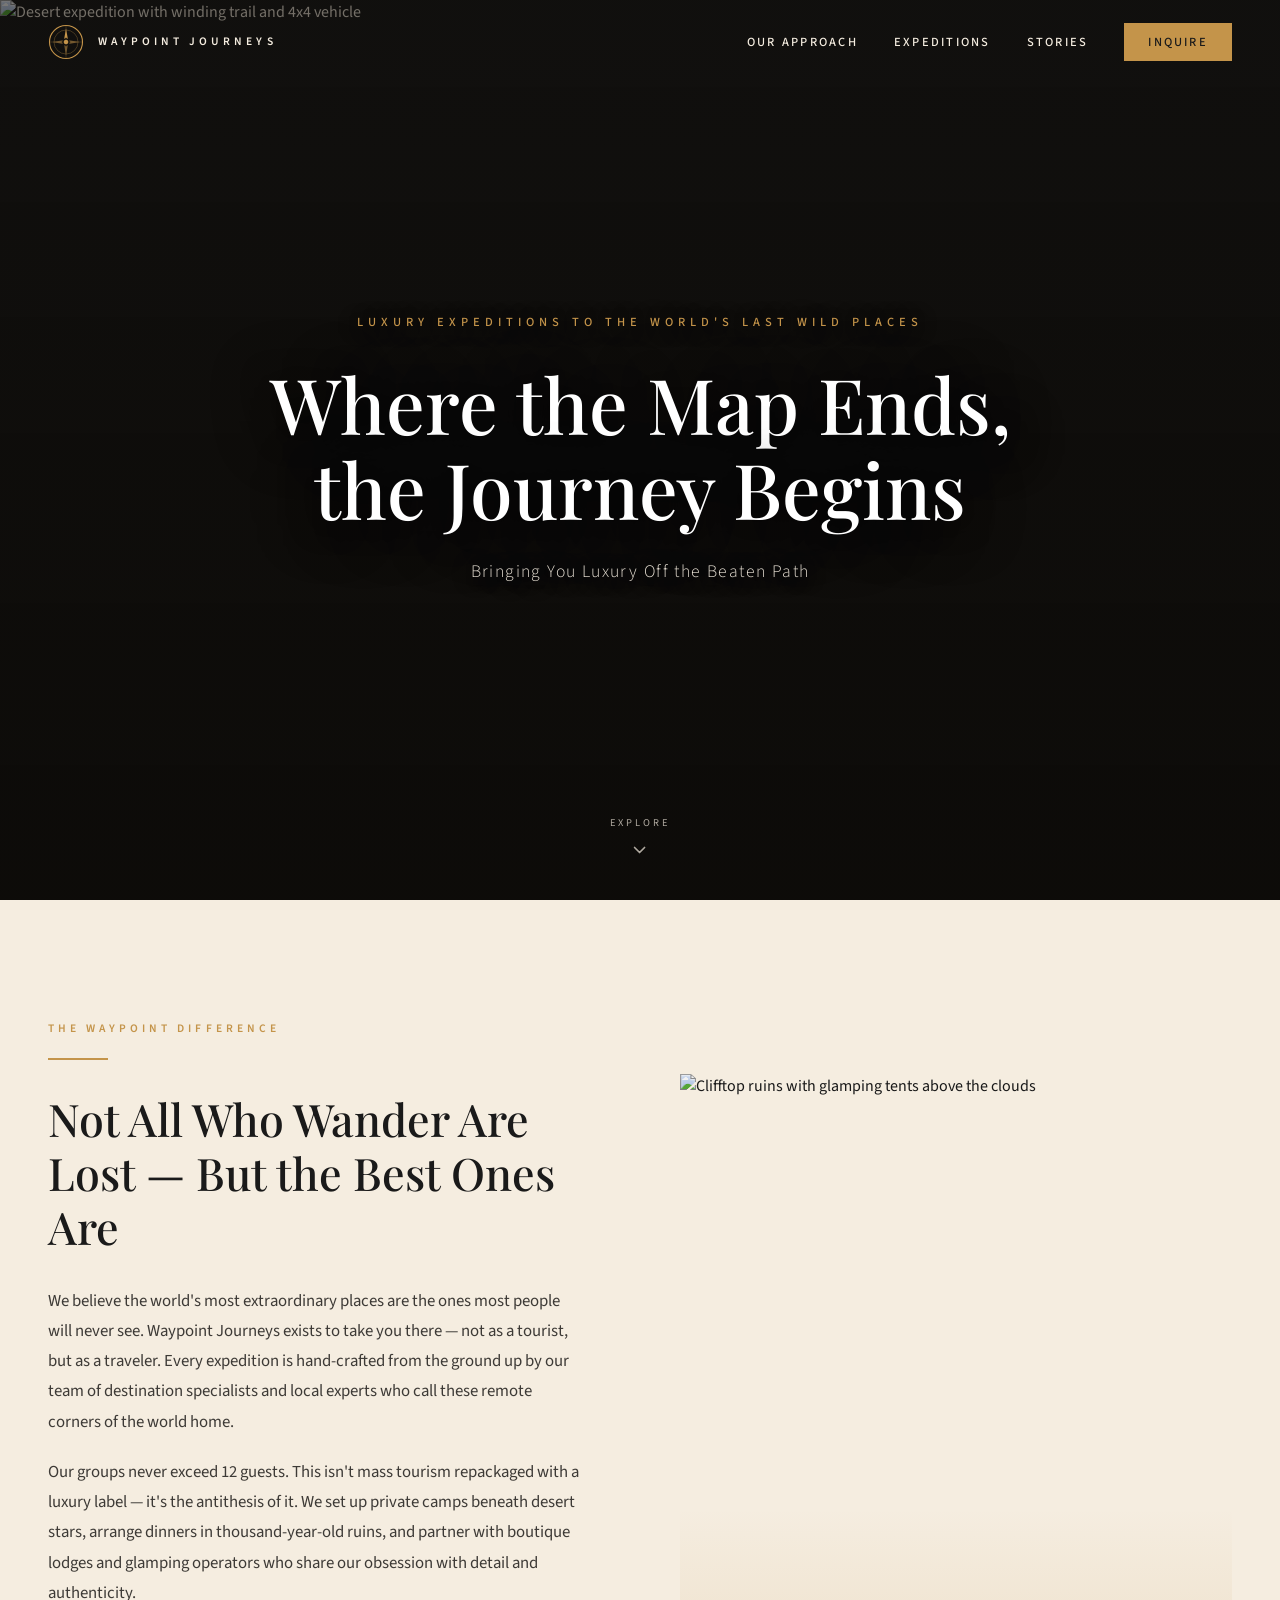
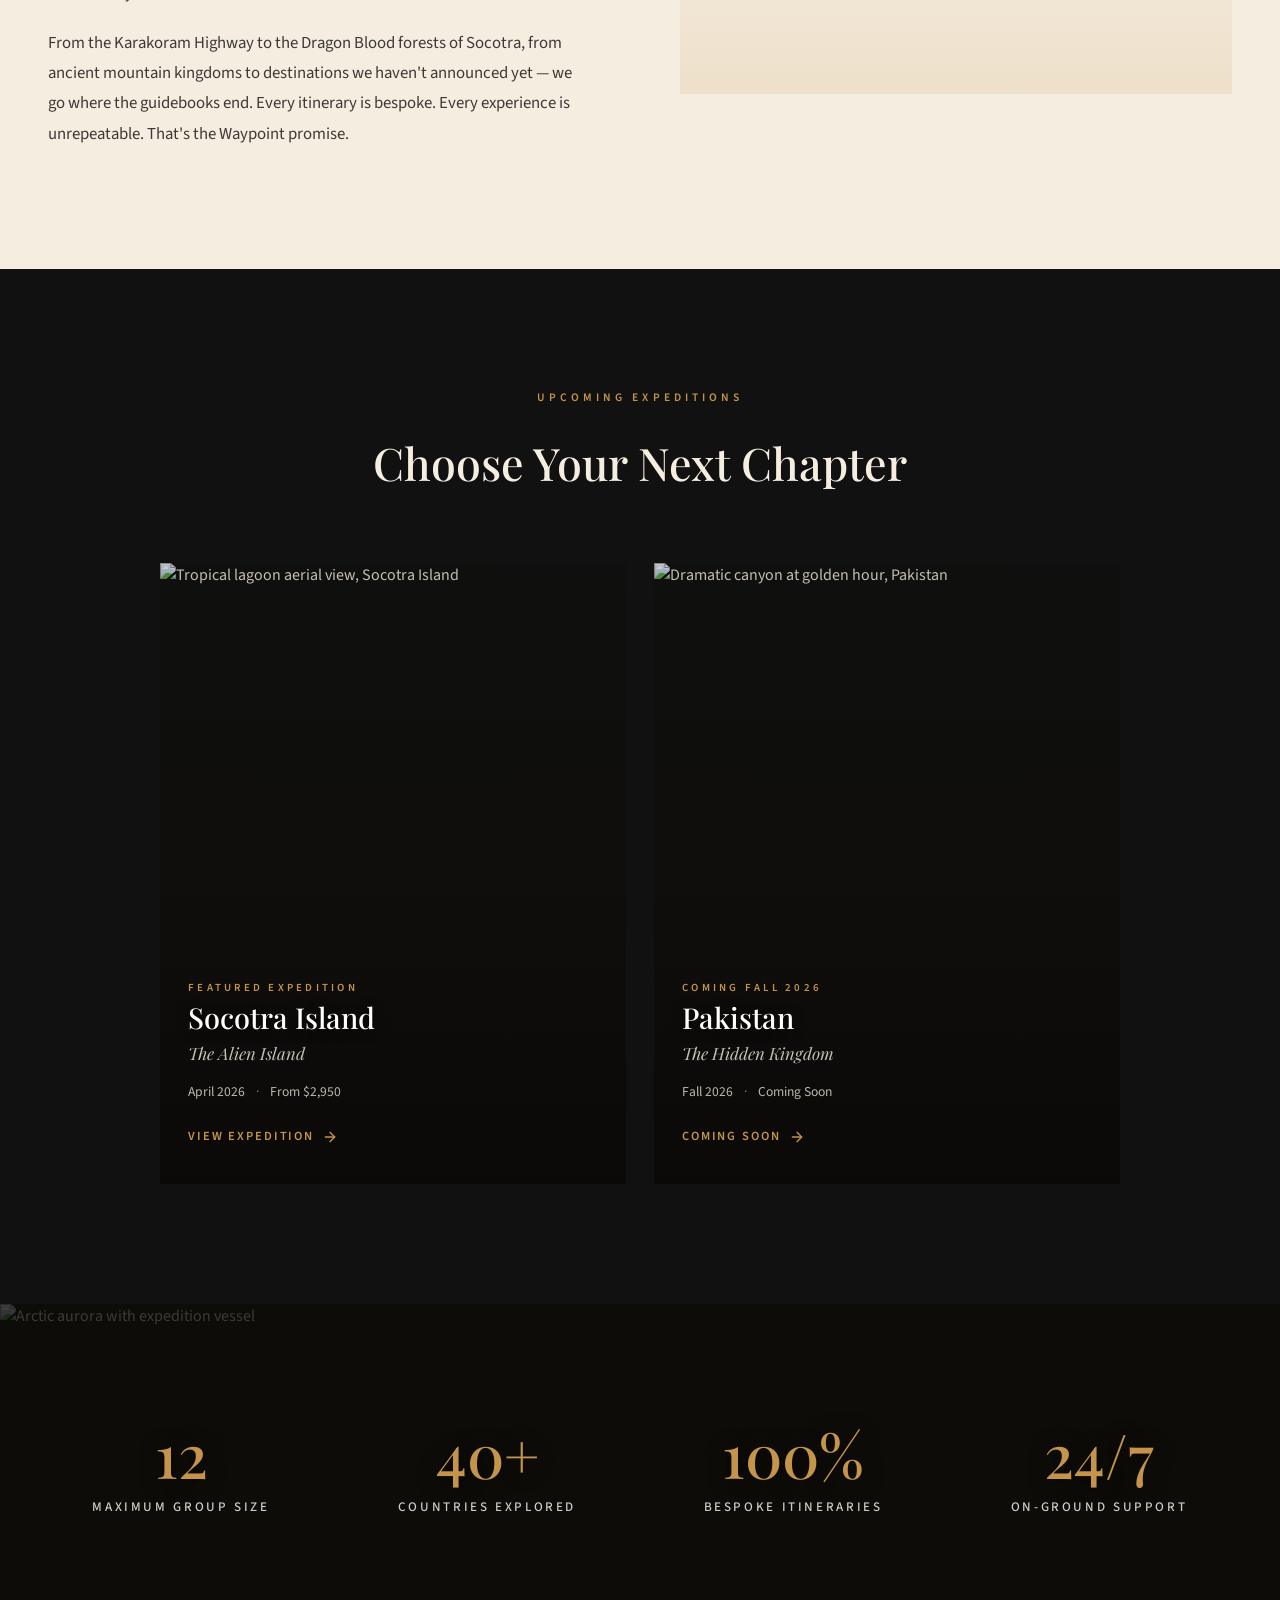
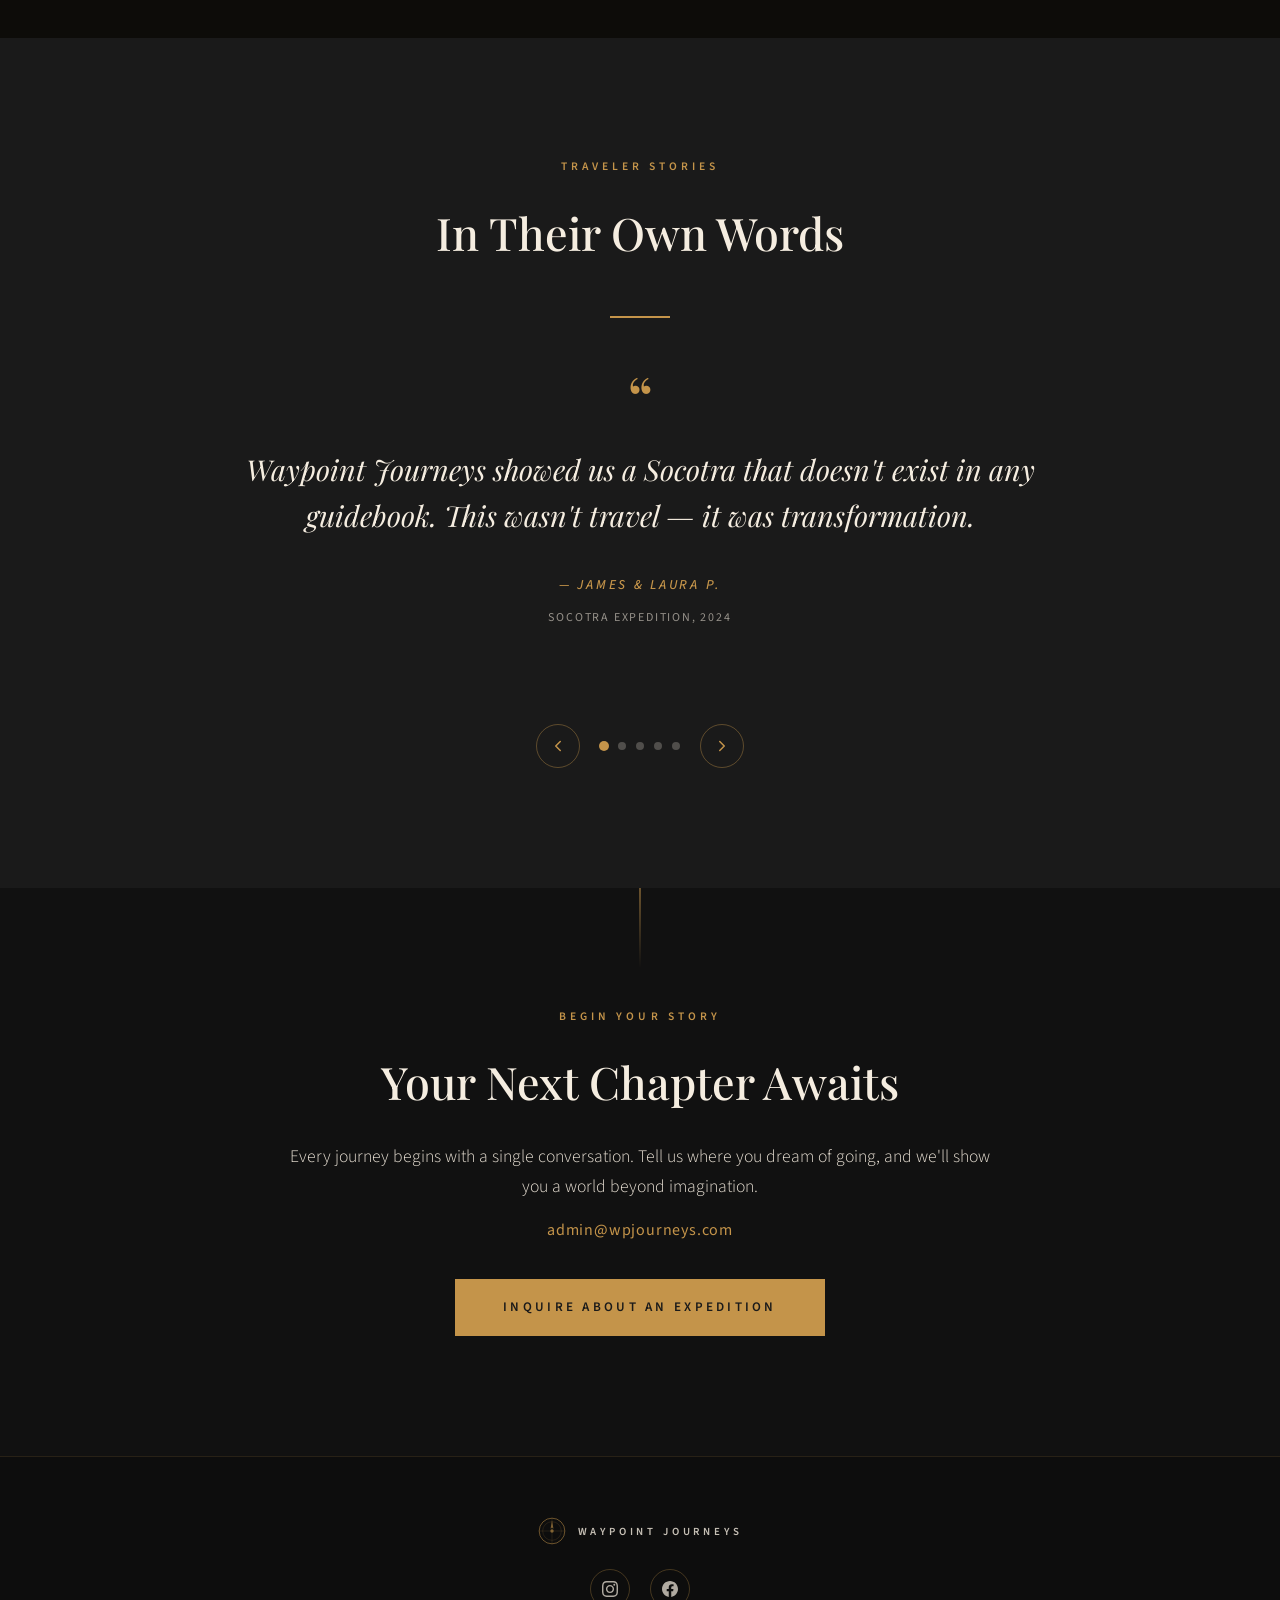
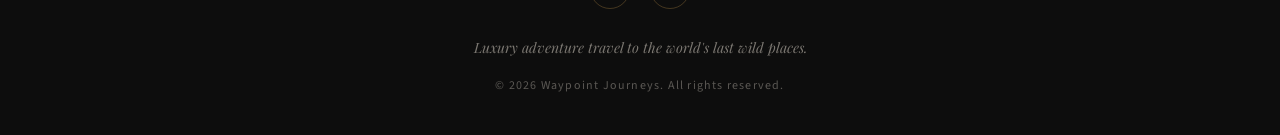
==== index.html @ eebe6829 "Fix Pakistan expedition card to match Socotra card size Remove the :last-child CSS overrides at 1024" ====
<!DOCTYPE html>
<html lang="en">
<head>
  <meta charset="UTF-8">
  <meta name="viewport" content="width=device-width, initial-scale=1.0">
  <title>Waypoint Journeys — Luxury Expeditions to the World's Last Wild Places</title>
  <meta name="description" content="Waypoint Journeys offers luxury adventure travel to off-the-beaten-path destinations. Hand-crafted expeditions to Socotra Island, Pakistan and beyond.">
  <meta name="keywords" content="luxury travel, adventure travel, expeditions, Socotra, Pakistan, off the beaten path, luxury expeditions">
  <meta property="og:title" content="Waypoint Journeys — Luxury Off the Beaten Path">
  <meta property="og:description" content="Hand-crafted luxury expeditions to the world's last wild places. Small groups, expert guides, extraordinary destinations.">
  <meta property="og:type" content="website">
  <meta property="og:image" content="https://images.unsplash.com/photo-1682686581660-3693f0c588d2?w=1600&q=80">
  <link rel="icon" type="image/svg+xml" href="/favicon.svg">
  <link rel="icon" type="image/x-icon" href="/favicon.ico">
  <link rel="icon" type="image/png" sizes="32x32" href="/favicon-32.png">
  <link rel="apple-touch-icon" sizes="180x180" href="/apple-touch-icon.png">
  <link rel="canonical" href="https://wpjourneys.com">
  <link rel="preconnect" href="https://fonts.googleapis.com">
  <link rel="preconnect" href="https://fonts.gstatic.com" crossorigin>
  <link href="https://fonts.googleapis.com/css2?family=Playfair+Display:ital,wght@0,400;0,500;0,600;0,700;1,400;1,500;1,600;1,700&family=Source+Sans+3:wght@300;400;500;600;700&display=swap" rel="stylesheet">
  <style>
    /* ========== CSS VARIABLES ========== */
    :root {
      --charcoal: #1A1A1A;
      --charcoal-deep: #111111;
      --sand: #F5EDE0;
      --sand-light: #FAF6F0;
      --gold: #C4944A;
      --gold-light: #D4A85C;
      --teal: #1B5E6B;
      --teal-dark: #154C57;
      --white: #FFFFFF;
      --off-white: #E8E0D4;
      --text-dark: #1A1A1A;
      --text-light: #F5EDE0;
      --font-display: 'Playfair Display', Georgia, 'Times New Roman', serif;
      --font-body: 'Source Sans 3', 'Segoe UI', Helvetica, Arial, sans-serif;
    }

    /* ========== RESET & BASE ========== */
    *, *::before, *::after {
      margin: 0;
      padding: 0;
      box-sizing: border-box;
    }

    html {
      scroll-behavior: smooth;
      font-size: 16px;
      -webkit-font-smoothing: antialiased;
      -moz-osx-font-smoothing: grayscale;
    }

    body {
      font-family: var(--font-body);
      color: var(--text-light);
      background: var(--charcoal);
      overflow-x: hidden;
      line-height: 1.6;
    }

    img {
      max-width: 100%;
      display: block;
    }

    a {
      color: inherit;
      text-decoration: none;
    }

    /* ========== UTILITY ========== */
    .reveal {
      opacity: 0;
      transform: translateY(40px);
      transition: opacity 0.9s cubic-bezier(0.22, 1, 0.36, 1), transform 0.9s cubic-bezier(0.22, 1, 0.36, 1);
    }
    .reveal.visible {
      opacity: 1;
      transform: translateY(0);
    }
    .reveal-delay-1 { transition-delay: 0.15s; }
    .reveal-delay-2 { transition-delay: 0.3s; }
    .reveal-delay-3 { transition-delay: 0.45s; }
    .reveal-delay-4 { transition-delay: 0.6s; }

    /* ========== NAVIGATION ========== */
    .nav {
      position: fixed;
      top: 0;
      left: 0;
      width: 100%;
      z-index: 1000;
      padding: 24px 48px;
      display: flex;
      align-items: center;
      justify-content: space-between;
      transition: background 0.4s ease, padding 0.4s ease, box-shadow 0.4s ease;
    }
    .nav.scrolled {
      background: rgba(17, 17, 17, 0.95);
      padding: 16px 48px;
      box-shadow: 0 2px 40px rgba(0,0,0,0.3);
      backdrop-filter: blur(12px);
      -webkit-backdrop-filter: blur(12px);
    }
    .nav-logo {
      display: flex;
      align-items: center;
      gap: 14px;
    }
    .nav-logo svg {
      width: 36px;
      height: 36px;
    }
    .nav-logo-text {
      font-family: var(--font-body);
      font-weight: 600;
      font-size: 0.72rem;
      letter-spacing: 0.35em;
      color: var(--sand);
      text-transform: uppercase;
    }
    .nav-links {
      display: flex;
      align-items: center;
      gap: 36px;
      list-style: none;
    }
    .nav-links a {
      font-family: var(--font-body);
      font-size: 0.78rem;
      font-weight: 500;
      letter-spacing: 0.18em;
      text-transform: uppercase;
      color: var(--sand);
      transition: color 0.3s ease;
      position: relative;
    }
    .nav-links a::after {
      content: '';
      position: absolute;
      bottom: -4px;
      left: 0;
      width: 0;
      height: 1px;
      background: var(--gold);
      transition: width 0.3s ease;
    }
    .nav-links a:hover {
      color: var(--gold);
    }
    .nav-links a:hover::after {
      width: 100%;
    }
    .nav-cta-btn {
      font-family: var(--font-body);
      font-size: 0.72rem;
      font-weight: 600;
      letter-spacing: 0.18em;
      text-transform: uppercase;
      color: var(--charcoal) !important;
      background: var(--gold);
      padding: 10px 24px;
      border: none;
      cursor: pointer;
      transition: background 0.3s ease, transform 0.2s ease;
    }
    .nav-cta-btn:hover {
      background: var(--gold-light);
      transform: translateY(-1px);
    }
    .nav-cta-btn::after {
      display: none !important;
    }

    /* Hamburger */
    .hamburger {
      display: none;
      flex-direction: column;
      gap: 5px;
      cursor: pointer;
      background: none;
      border: none;
      padding: 8px;
      z-index: 1001;
    }
    .hamburger span {
      display: block;
      width: 26px;
      height: 1.5px;
      background: var(--sand);
      transition: transform 0.3s ease, opacity 0.3s ease;
    }
    .hamburger.active span:nth-child(1) {
      transform: rotate(45deg) translate(5px, 4px);
    }
    .hamburger.active span:nth-child(2) {
      opacity: 0;
    }
    .hamburger.active span:nth-child(3) {
      transform: rotate(-45deg) translate(5px, -4px);
    }

    /* Mobile menu */
    .mobile-menu {
      display: none;
      position: fixed;
      top: 0;
      left: 0;
      width: 100%;
      height: 100vh;
      background: rgba(17, 17, 17, 0.98);
      z-index: 999;
      flex-direction: column;
      align-items: center;
      justify-content: center;
      gap: 32px;
      opacity: 0;
      pointer-events: none;
      transition: opacity 0.4s ease;
    }
    .mobile-menu.open {
      opacity: 1;
      pointer-events: all;
    }
    .mobile-menu a {
      font-family: var(--font-display);
      font-size: 1.8rem;
      color: var(--sand);
      transition: color 0.3s ease;
      letter-spacing: 0.05em;
    }
    .mobile-menu a:hover {
      color: var(--gold);
    }

    /* ========== HERO ========== */
    .hero {
      position: relative;
      width: 100%;
      height: 100vh;
      min-height: 600px;
      overflow: hidden;
      display: flex;
      align-items: center;
      justify-content: center;
    }
    .hero-slide {
      position: absolute;
      top: 0;
      left: 0;
      width: 100%;
      height: 100%;
      opacity: 0;
      transition: opacity 2s ease-in-out;
      will-change: opacity;
    }
    .hero-slide.active {
      opacity: 1;
    }
    .hero-slide img {
      width: 100%;
      height: 100%;
      object-fit: cover;
      transform: scale(1.05);
      transition: transform 8s ease-out;
    }
    .hero-slide.active img {
      transform: scale(1.0);
    }
    .hero-overlay {
      position: absolute;
      top: 0;
      left: 0;
      width: 100%;
      height: 100%;
      background: linear-gradient(
        to bottom,
        rgba(10, 8, 5, 0.55) 0%,
        rgba(10, 8, 5, 0.70) 50%,
        rgba(10, 8, 5, 0.80) 100%
      );
      z-index: 2;
    }
    .hero-content {
      position: relative;
      z-index: 3;
      text-align: center;
      max-width: 900px;
      padding: 0 24px;
    }
    .hero-eyebrow {
      font-family: var(--font-body);
      font-size: 0.78rem;
      font-weight: 500;
      letter-spacing: 0.4em;
      color: var(--gold);
      text-transform: uppercase;
      margin-bottom: 28px;
      text-shadow: 0 2px 20px rgba(0,0,0,0.8);
    }
    .hero-title {
      font-family: var(--font-display);
      font-size: clamp(2.8rem, 6vw, 5rem);
      font-weight: 500;
      line-height: 1.1;
      color: var(--white);
      margin-bottom: 28px;
      text-shadow: 0 2px 30px rgba(0,0,0,0.7), 0 4px 60px rgba(0,0,0,0.5);
    }
    .hero-subtitle {
      font-family: var(--font-body);
      font-size: 1.1rem;
      font-weight: 300;
      color: var(--off-white);
      letter-spacing: 0.08em;
      max-width: 600px;
      margin: 0 auto;
      text-shadow: 0 2px 20px rgba(0,0,0,0.8);
    }

    /* Scroll indicator */
    .scroll-indicator {
      position: absolute;
      bottom: 40px;
      left: 50%;
      transform: translateX(-50%);
      z-index: 3;
      display: flex;
      flex-direction: column;
      align-items: center;
      gap: 8px;
      opacity: 0.7;
      animation: scrollBounce 2.5s infinite ease-in-out;
    }
    .scroll-indicator span {
      font-family: var(--font-body);
      font-size: 0.65rem;
      letter-spacing: 0.3em;
      text-transform: uppercase;
      color: var(--sand);
    }
    .scroll-indicator svg {
      width: 20px;
      height: 20px;
      stroke: var(--sand);
    }
    @keyframes scrollBounce {
      0%, 100% { transform: translateX(-50%) translateY(0); }
      50% { transform: translateX(-50%) translateY(8px); }
    }

    /* ========== PHILOSOPHY ========== */
    .philosophy {
      background: var(--sand);
      color: var(--text-dark);
      padding: 120px 48px;
    }
    .philosophy-grid {
      max-width: 1300px;
      margin: 0 auto;
      display: grid;
      grid-template-columns: 1fr 1fr;
      gap: 80px;
      align-items: center;
    }
    .philosophy-content {
      padding-right: 20px;
    }
    .section-label {
      font-family: var(--font-body);
      font-size: 0.72rem;
      font-weight: 600;
      letter-spacing: 0.35em;
      text-transform: uppercase;
      color: var(--gold);
      margin-bottom: 20px;
      display: block;
    }
    .section-label.light {
      color: var(--gold);
    }
    .philosophy-title {
      font-family: var(--font-display);
      font-size: clamp(2rem, 3.5vw, 2.8rem);
      font-weight: 500;
      line-height: 1.2;
      color: var(--charcoal);
      margin-bottom: 32px;
    }
    .philosophy-text {
      font-family: var(--font-body);
      font-size: 1.05rem;
      font-weight: 400;
      line-height: 1.8;
      color: #3D3A36;
      margin-bottom: 20px;
    }
    .philosophy-text:last-of-type {
      margin-bottom: 0;
    }
    .philosophy-image {
      position: relative;
      overflow: hidden;
    }
    .philosophy-image img {
      width: 100%;
      height: 620px;
      object-fit: cover;
      filter: brightness(0.95);
      transition: transform 0.6s ease;
    }
    .philosophy-image:hover img {
      transform: scale(1.03);
    }
    .philosophy-image::after {
      content: '';
      position: absolute;
      bottom: 0;
      left: 0;
      width: 100%;
      height: 30%;
      background: linear-gradient(to top, rgba(196, 148, 74, 0.15), transparent);
      pointer-events: none;
    }
    .gold-rule {
      width: 60px;
      height: 2px;
      background: var(--gold);
      margin-bottom: 32px;
      margin-top: 8px;
    }

    /* ========== EXPEDITIONS ========== */
    .expeditions {
      background: var(--charcoal-deep);
      padding: 120px 48px;
    }
    .expeditions-header {
      text-align: center;
      margin-bottom: 64px;
    }
    .expeditions-title {
      font-family: var(--font-display);
      font-size: clamp(2rem, 3.5vw, 2.8rem);
      font-weight: 500;
      color: var(--sand);
      margin-top: 12px;
    }
    .expeditions-grid {
      max-width: 960px;
      margin: 0 auto;
      display: grid;
      grid-template-columns: repeat(2, 1fr);
      gap: 28px;
    }
    .expedition-card {
      position: relative;
      overflow: hidden;
      cursor: pointer;
      aspect-ratio: 3/4;
      display: flex;
      flex-direction: column;
      justify-content: flex-end;
    }
    .expedition-card-img {
      position: absolute;
      top: 0;
      left: 0;
      width: 100%;
      height: 100%;
      object-fit: cover;
      transition: transform 0.7s cubic-bezier(0.22, 1, 0.36, 1);
    }
    .expedition-card:hover .expedition-card-img {
      transform: scale(1.08);
    }
    .expedition-card-overlay {
      position: absolute;
      top: 0;
      left: 0;
      width: 100%;
      height: 100%;
      background: linear-gradient(
        to top,
        rgba(10, 8, 5, 0.85) 0%,
        rgba(10, 8, 5, 0.35) 50%,
        rgba(10, 8, 5, 0.20) 100%
      );
      z-index: 1;
      transition: background 0.4s ease;
    }
    .expedition-card:hover .expedition-card-overlay {
      background: linear-gradient(
        to top,
        rgba(10, 8, 5, 0.90) 0%,
        rgba(10, 8, 5, 0.40) 50%,
        rgba(10, 8, 5, 0.25) 100%
      );
    }
    .expedition-card-content {
      position: relative;
      z-index: 2;
      padding: 36px 28px;
    }
    .expedition-card-tag {
      font-family: var(--font-body);
      font-size: 0.68rem;
      font-weight: 600;
      letter-spacing: 0.3em;
      text-transform: uppercase;
      color: var(--gold);
      margin-bottom: 12px;
    }
    .expedition-card-name {
      font-family: var(--font-display);
      font-size: 1.8rem;
      font-weight: 500;
      color: var(--white);
      line-height: 1.2;
      margin-bottom: 6px;
      text-shadow: 0 2px 12px rgba(0,0,0,0.5);
    }
    .expedition-card-subtitle {
      font-family: var(--font-display);
      font-size: 1.05rem;
      font-style: italic;
      color: var(--off-white);
      margin-bottom: 14px;
      opacity: 0.85;
    }
    .expedition-card-details {
      font-family: var(--font-body);
      font-size: 0.85rem;
      font-weight: 400;
      color: var(--off-white);
      margin-bottom: 20px;
      opacity: 0.8;
    }
    .expedition-card-details span {
      display: inline-block;
    }
    .expedition-card-details .separator {
      margin: 0 8px;
      color: var(--gold);
    }
    .expedition-card-link {
      font-family: var(--font-body);
      font-size: 0.78rem;
      font-weight: 600;
      letter-spacing: 0.15em;
      text-transform: uppercase;
      color: var(--gold);
      display: inline-flex;
      align-items: center;
      gap: 8px;
      transition: gap 0.3s ease, color 0.3s ease;
    }
    .expedition-card:hover .expedition-card-link {
      gap: 14px;
    }
    .expedition-card-link svg {
      width: 16px;
      height: 16px;
      stroke: var(--gold);
      transition: transform 0.3s ease;
    }
    .expedition-card:hover .expedition-card-link svg {
      transform: translateX(4px);
    }

    /* ========== STATS STRIP ========== */
    .stats {
      position: relative;
      overflow: hidden;
      padding: 100px 48px;
    }
    .stats-bg {
      position: absolute;
      top: 0;
      left: 0;
      width: 100%;
      height: 100%;
      object-fit: cover;
    }
    .stats-overlay {
      position: absolute;
      top: 0;
      left: 0;
      width: 100%;
      height: 100%;
      background: rgba(10, 8, 5, 0.78);
      z-index: 1;
    }
    .stats-grid {
      position: relative;
      z-index: 2;
      max-width: 1200px;
      margin: 0 auto;
      display: grid;
      grid-template-columns: repeat(4, 1fr);
      gap: 40px;
      text-align: center;
    }
    .stat-item {
      padding: 20px 0;
    }
    .stat-number {
      font-family: var(--font-display);
      font-size: clamp(2.8rem, 5vw, 3.8rem);
      font-weight: 500;
      color: var(--gold);
      line-height: 1;
      margin-bottom: 12px;
      text-shadow: 0 2px 20px rgba(0,0,0,0.5);
    }
    .stat-label {
      font-family: var(--font-body);
      font-size: 0.82rem;
      font-weight: 500;
      letter-spacing: 0.2em;
      text-transform: uppercase;
      color: var(--sand);
      opacity: 0.85;
    }
    .stat-divider {
      position: absolute;
      right: 0;
      top: 50%;
      transform: translateY(-50%);
      width: 1px;
      height: 50px;
      background: rgba(196, 148, 74, 0.3);
    }

    /* ========== TESTIMONIAL CAROUSEL ========== */
    .testimonial {
      background: var(--charcoal);
      padding: 120px 48px;
      text-align: center;
      overflow: hidden;
    }
    .testimonial-carousel-wrapper {
      max-width: 850px;
      margin: 0 auto;
      position: relative;
      overflow: hidden;
    }
    .testimonial-gold-line {
      width: 60px;
      height: 2px;
      background: var(--gold);
      margin: 0 auto 48px;
    }
    .testimonial-track {
      display: flex;
      transition: transform 0.5s cubic-bezier(0.4, 0, 0.2, 1);
      touch-action: pan-y;
      cursor: grab;
    }
    .testimonial-track.dragging {
      transition: none;
      cursor: grabbing;
    }
    .testimonial-slide {
      min-width: 100%;
      width: 100%;
      flex-shrink: 0;
      padding: 0 20px;
      box-sizing: border-box;
    }
    .testimonial-quote {
      font-family: var(--font-display);
      font-size: clamp(1.3rem, 2.4vw, 1.8rem);
      font-weight: 400;
      font-style: italic;
      line-height: 1.6;
      color: var(--sand);
      margin-bottom: 36px;
      word-wrap: break-word;
      overflow-wrap: break-word;
    }
    .testimonial-quote::before {
      content: '\201C';
      display: block;
      font-size: 4rem;
      color: var(--gold);
      line-height: 1;
      margin-bottom: 16px;
      font-style: normal;
    }
    .testimonial-attribution {
      font-family: var(--font-body);
      font-size: 0.85rem;
      font-weight: 500;
      letter-spacing: 0.2em;
      text-transform: uppercase;
      color: var(--gold);
      display: block;
      margin-bottom: 8px;
    }
    .testimonial-destination {
      font-family: var(--font-body);
      font-size: 0.75rem;
      font-weight: 400;
      letter-spacing: 0.15em;
      text-transform: uppercase;
      color: var(--off-white);
      opacity: 0.6;
    }
    .testimonial-nav {
      display: flex;
      align-items: center;
      justify-content: center;
      gap: 20px;
      margin-top: 48px;
    }
    .testimonial-arrow {
      background: none;
      border: 1px solid rgba(196, 148, 74, 0.4);
      color: var(--gold);
      width: 44px;
      height: 44px;
      border-radius: 50%;
      cursor: pointer;
      display: flex;
      align-items: center;
      justify-content: center;
      transition: all 0.3s ease;
      flex-shrink: 0;
    }
    .testimonial-arrow:hover {
      background: rgba(196, 148, 74, 0.15);
      border-color: var(--gold);
    }
    .testimonial-arrow svg {
      width: 18px;
      height: 18px;
    }
    .testimonial-dots {
      display: flex;
      gap: 10px;
    }
    .testimonial-dot {
      width: 8px;
      height: 8px;
      border-radius: 50%;
      background: rgba(245, 237, 224, 0.25);
      border: none;
      cursor: pointer;
      padding: 0;
      transition: all 0.3s ease;
    }
    .testimonial-dot.active {
      background: var(--gold);
      transform: scale(1.25);
    }

    /* ========== CTA ========== */
    .cta {
      background: var(--charcoal-deep);
      padding: 120px 48px;
      text-align: center;
      position: relative;
      overflow: hidden;
    }
    .cta::before {
      content: '';
      position: absolute;
      top: 0;
      left: 50%;
      transform: translateX(-50%);
      width: 1px;
      height: 80px;
      background: linear-gradient(to bottom, var(--gold), transparent);
    }
    .cta-inner {
      max-width: 700px;
      margin: 0 auto;
      position: relative;
      z-index: 1;
    }
    .cta-title {
      font-family: var(--font-display);
      font-size: clamp(2rem, 3.5vw, 2.8rem);
      font-weight: 500;
      color: var(--sand);
      margin-bottom: 24px;
    }
    .cta-text {
      font-family: var(--font-body);
      font-size: 1.1rem;
      font-weight: 300;
      color: var(--off-white);
      line-height: 1.7;
      margin-bottom: 16px;
      opacity: 0.85;
    }
    .cta-email {
      font-family: var(--font-body);
      font-size: 1rem;
      color: var(--gold);
      transition: color 0.3s ease;
      display: inline-block;
      margin-bottom: 36px;
      letter-spacing: 0.05em;
    }
    .cta-email:hover {
      color: var(--gold-light);
    }
    .cta-button {
      display: inline-block;
      font-family: var(--font-body);
      font-size: 0.82rem;
      font-weight: 600;
      letter-spacing: 0.25em;
      text-transform: uppercase;
      color: var(--charcoal);
      background: var(--gold);
      padding: 18px 48px;
      border: none;
      cursor: pointer;
      transition: background 0.3s ease, transform 0.2s ease, box-shadow 0.3s ease;
    }
    .cta-button:hover {
      background: var(--gold-light);
      transform: translateY(-2px);
      box-shadow: 0 8px 30px rgba(196, 148, 74, 0.25);
    }

    /* ========== FOOTER ========== */
    .footer {
      background: #0D0D0D;
      padding: 60px 48px 40px;
      text-align: center;
      border-top: 1px solid rgba(196, 148, 74, 0.15);
    }
    .footer-logo {
      display: flex;
      align-items: center;
      justify-content: center;
      gap: 12px;
      margin-bottom: 24px;
    }
    .footer-logo svg {
      width: 28px;
      height: 28px;
    }
    .footer-logo-text {
      font-family: var(--font-body);
      font-weight: 600;
      font-size: 0.68rem;
      letter-spacing: 0.35em;
      color: var(--sand);
      text-transform: uppercase;
      opacity: 0.8;
    }
    .footer-social {
      display: flex;
      align-items: center;
      justify-content: center;
      gap: 20px;
      margin-bottom: 28px;
    }
    .footer-social a {
      display: flex;
      align-items: center;
      justify-content: center;
      width: 40px;
      height: 40px;
      border: 1px solid rgba(196, 148, 74, 0.3);
      border-radius: 50%;
      transition: border-color 0.3s ease, background 0.3s ease;
    }
    .footer-social a:hover {
      border-color: var(--gold);
      background: rgba(196, 148, 74, 0.1);
    }
    .footer-social a svg {
      width: 16px;
      height: 16px;
      fill: var(--sand);
      opacity: 0.7;
      transition: opacity 0.3s ease;
    }
    .footer-social a:hover svg {
      opacity: 1;
    }
    .footer-tagline {
      font-family: var(--font-display);
      font-size: 0.88rem;
      font-style: italic;
      color: var(--off-white);
      opacity: 0.5;
      margin-bottom: 16px;
    }
    .footer-copy {
      font-family: var(--font-body);
      font-size: 0.75rem;
      color: var(--off-white);
      opacity: 0.35;
      letter-spacing: 0.1em;
    }

    /* ========== PRINT STYLES ========== */
    @media print {
      .nav, .scroll-indicator, .hamburger, .mobile-menu { display: none !important; }
      .hero { height: auto; min-height: auto; page-break-after: always; }
      .hero-slide { position: relative; opacity: 1; }
      .hero-overlay { background: none; }
      .hero-title { color: #000; text-shadow: none; }
      .hero-eyebrow { color: #333; }
      body { color: #000; background: #fff; }
      .philosophy { background: #fff; }
      .expeditions, .stats, .testimonial, .cta, .footer { background: #fff; color: #000; }
      .section-label, .gold-rule, .testimonial-gold-line { display: none; }
      .testimonial-nav { display: none; }
      .testimonial-track { display: block; }
      .testimonial-slide { page-break-inside: avoid; margin-bottom: 24px; }
    }

    /* ========== RESPONSIVE ========== */
    @media (max-width: 1024px) {
      .philosophy-grid {
        grid-template-columns: 1fr;
        gap: 48px;
      }
      .philosophy-content {
        padding-right: 0;
      }
      .philosophy-image img {
        height: 400px;
      }
      .expeditions-grid {
        grid-template-columns: repeat(2, 1fr);
      }
      .expeditions-grid .expedition-card:last-child {
        grid-column: auto;
        max-width: 100%;
        margin: 0;
      }
    }

    @media (max-width: 768px) {
      .nav {
        padding: 18px 24px;
      }
      .nav.scrolled {
        padding: 14px 24px;
      }
      .nav-links {
        display: none;
      }
      .hamburger {
        display: flex;
      }
      .mobile-menu {
        display: flex;
      }
      .hero-eyebrow {
        font-size: 0.65rem;
        letter-spacing: 0.25em;
      }
      .philosophy {
        padding: 80px 24px;
      }
      .philosophy-image img {
        height: 350px;
      }
      .expeditions {
        padding: 80px 24px;
      }
      .expeditions-grid {
        grid-template-columns: 1fr;
        gap: 24px;
      }
      .expeditions-grid .expedition-card:last-child {
        max-width: 100%;
        grid-column: auto;
        margin: 0;
      }
      .expedition-card {
        aspect-ratio: 4/5;
      }
      .stats {
        padding: 80px 24px;
      }
      .stats-grid {
        grid-template-columns: repeat(2, 1fr);
        gap: 32px;
      }
      .testimonial {
        padding: 80px 24px;
      }
      .cta {
        padding: 80px 24px;
      }
      .footer {
        padding: 48px 24px 32px;
      }
    }

    @media (max-width: 480px) {
      .hero-title {
        font-size: 2.2rem;
      }
      .philosophy-title {
        font-size: 1.8rem;
      }
      .expedition-card-name {
        font-size: 1.4rem;
      }
      .stats-grid {
        grid-template-columns: 1fr 1fr;
        gap: 24px;
      }
      .stat-number {
        font-size: 2.4rem;
      }
      .testimonial-quote {
        font-size: 1.2rem;
      }
      .cta-title {
        font-size: 1.6rem;
      }
      .cta-button {
        padding: 16px 36px;
        font-size: 0.75rem;
      }
    }
  </style>
</head>
<body>

  <!-- ==================== NAVIGATION ==================== -->
  <nav class="nav" id="mainNav">
    <a href="/" class="nav-logo" aria-label="Waypoint Journeys Home">
      <svg viewBox="0 0 48 48" fill="none" xmlns="http://www.w3.org/2000/svg" aria-hidden="true">
        <circle cx="24" cy="24" r="22" stroke="#C4944A" stroke-width="1.5" fill="none"/>
        <circle cx="24" cy="24" r="16" stroke="#C4944A" stroke-width="0.8" fill="none" opacity="0.5"/>
        <line x1="24" y1="2" x2="24" y2="46" stroke="#C4944A" stroke-width="0.8" opacity="0.4"/>
        <line x1="2" y1="24" x2="46" y2="24" stroke="#C4944A" stroke-width="0.8" opacity="0.4"/>
        <polygon points="24,6 26.5,20 24,18 21.5,20" fill="#C4944A"/>
        <polygon points="24,42 26.5,28 24,30 21.5,28" fill="#C4944A" opacity="0.5"/>
        <polygon points="6,24 20,21.5 18,24 20,26.5" fill="#C4944A" opacity="0.5"/>
        <polygon points="42,24 28,21.5 30,24 28,26.5" fill="#C4944A" opacity="0.5"/>
        <circle cx="24" cy="24" r="3" fill="#C4944A"/>
      </svg>
      <span class="nav-logo-text">Waypoint Journeys</span>
    </a>
    <ul class="nav-links">
      <li><a href="#philosophy">Our Approach</a></li>
      <li><a href="#expeditions">Expeditions</a></li>
      <li><a href="#testimonial">Stories</a></li>
      <li><a href="mailto:admin@wpjourneys.com" class="nav-cta-btn">Inquire</a></li>
    </ul>
    <button class="hamburger" id="hamburger" aria-label="Toggle menu">
      <span></span>
      <span></span>
      <span></span>
    </button>
  </nav>

  <!-- Mobile Menu -->
  <div class="mobile-menu" id="mobileMenu">
    <a href="#philosophy" onclick="closeMobileMenu()">Our Approach</a>
    <a href="#expeditions" onclick="closeMobileMenu()">Expeditions</a>
    <a href="#testimonial" onclick="closeMobileMenu()">Stories</a>
    <a href="mailto:admin@wpjourneys.com" onclick="closeMobileMenu()">Inquire</a>
  </div>

  <!-- ==================== HERO ==================== -->
  <section class="hero" id="hero">
    <div class="hero-slide active">
      <img src="https://images.unsplash.com/photo-1682686581660-3693f0c588d2?w=1600&q=80" alt="Desert expedition with winding trail and 4x4 vehicle">
    </div>

    <div class="hero-slide">
      <img src="https://images.unsplash.com/photo-1506905925346-21bda4d32df4?w=1600&q=80" alt="Dramatic canyon landscape at golden hour">
    </div>
    <div class="hero-overlay"></div>
    <div class="hero-content">
      <p class="hero-eyebrow reveal visible">LUXURY EXPEDITIONS TO THE WORLD'S LAST WILD PLACES</p>
      <h1 class="hero-title reveal visible">Where the Map Ends,<br>the Journey Begins</h1>
      <p class="hero-subtitle reveal visible">Bringing You Luxury Off the Beaten Path</p>
    </div>
    <div class="scroll-indicator">
      <span>Explore</span>
      <svg viewBox="0 0 24 24" fill="none" stroke-width="2" stroke-linecap="round" stroke-linejoin="round">
        <polyline points="6 9 12 15 18 9"></polyline>
      </svg>
    </div>
  </section>

  <!-- ==================== PHILOSOPHY ==================== -->
  <section class="philosophy" id="philosophy">
    <div class="philosophy-grid">
      <div class="philosophy-content reveal">
        <span class="section-label">THE WAYPOINT DIFFERENCE</span>
        <div class="gold-rule"></div>
        <h2 class="philosophy-title">Not All Who Wander Are Lost — But the Best Ones Are</h2>
        <p class="philosophy-text">
          We believe the world's most extraordinary places are the ones most people will never see. Waypoint Journeys exists to take you there — not as a tourist, but as a traveler. Every expedition is hand-crafted from the ground up by our team of destination specialists and local experts who call these remote corners of the world home.
        </p>
        <p class="philosophy-text">
          Our groups never exceed 12 guests. This isn't mass tourism repackaged with a luxury label — it's the antithesis of it. We set up private camps beneath desert stars, arrange dinners in thousand-year-old ruins, and partner with boutique lodges and glamping operators who share our obsession with detail and authenticity.
        </p>
        <p class="philosophy-text">
          From the Karakoram Highway to the Dragon Blood forests of Socotra, from ancient mountain kingdoms to destinations we haven't announced yet — we go where the guidebooks end. Every itinerary is bespoke. Every experience is unrepeatable. That's the Waypoint promise.
        </p>
      </div>
      <div class="philosophy-image reveal reveal-delay-1">
        <img src="https://images.unsplash.com/photo-1587135941948-670b381f08ce?w=800&q=80" alt="Clifftop ruins with glamping tents above the clouds">
      </div>
    </div>
  </section>

  <!-- ==================== EXPEDITIONS ==================== -->
  <section class="expeditions" id="expeditions">
    <div class="expeditions-header">
      <span class="section-label light reveal">UPCOMING EXPEDITIONS</span>
      <h2 class="expeditions-title reveal reveal-delay-1">Choose Your Next Chapter</h2>
    </div>
    <div class="expeditions-grid">

      <!-- Socotra -->
      <a href="/socotra-expedition/" class="expedition-card reveal">
        <img class="expedition-card-img" src="https://images.unsplash.com/photo-1559128010-7c1ad6e1b6a5?w=800&q=80" alt="Tropical lagoon aerial view, Socotra Island">
        <div class="expedition-card-overlay"></div>
        <div class="expedition-card-content">
          <span class="expedition-card-tag">Featured Expedition</span>
          <h3 class="expedition-card-name">Socotra Island</h3>
          <p class="expedition-card-subtitle">The Alien Island</p>
          <p class="expedition-card-details">
            <span>April 2026</span>
            <span class="separator">·</span>
            <span>From $2,950</span>
          </p>
          <span class="expedition-card-link">
            View Expedition
            <svg viewBox="0 0 24 24" fill="none" stroke="currentColor" stroke-width="2" stroke-linecap="round" stroke-linejoin="round"><line x1="5" y1="12" x2="19" y2="12"></line><polyline points="12 5 19 12 12 19"></polyline></svg>
          </span>
        </div>
      </a>

      <!-- Pakistan -->
      <div class="expedition-card reveal reveal-delay-1">
        <img class="expedition-card-img" src="https://images.unsplash.com/photo-1506905925346-21bda4d32df4?w=1600&q=80" alt="Dramatic canyon at golden hour, Pakistan">
        <div class="expedition-card-overlay"></div>
        <div class="expedition-card-content">
          <span class="expedition-card-tag">Coming Fall 2026</span>
          <h3 class="expedition-card-name">Pakistan</h3>
          <p class="expedition-card-subtitle">The Hidden Kingdom</p>
          <p class="expedition-card-details">
            <span>Fall 2026</span>
            <span class="separator">·</span>
            <span>Coming Soon</span>
          </p>
          <span class="expedition-card-link">
            Coming Soon
            <svg viewBox="0 0 24 24" fill="none" stroke="currentColor" stroke-width="2" stroke-linecap="round" stroke-linejoin="round"><line x1="5" y1="12" x2="19" y2="12"></line><polyline points="12 5 19 12 12 19"></polyline></svg>
          </span>
        </div>
      </div>



    </div>
  </section>

  <!-- ==================== EXPERIENCE STRIP ==================== -->
  <section class="stats" id="stats">
    <img class="stats-bg" src="https://images.unsplash.com/photo-1531366936337-7c912a4589a7?w=800&q=80" alt="Arctic aurora with expedition vessel" loading="lazy">
    <div class="stats-overlay"></div>
    <div class="stats-grid">
      <div class="stat-item reveal">
        <div class="stat-number">12</div>
        <div class="stat-label">Maximum Group Size</div>
      </div>
      <div class="stat-item reveal reveal-delay-1">
        <div class="stat-number">40+</div>
        <div class="stat-label">Countries Explored</div>
      </div>
      <div class="stat-item reveal reveal-delay-2">
        <div class="stat-number">100%</div>
        <div class="stat-label">Bespoke Itineraries</div>
      </div>
      <div class="stat-item reveal reveal-delay-3">
        <div class="stat-number">24/7</div>
        <div class="stat-label">On-Ground Support</div>
      </div>
    </div>
  </section>

  <!-- ==================== TESTIMONIAL CAROUSEL ==================== -->
  <section class="testimonial" id="testimonial">
    <span class="section-label light reveal" style="display:block;text-align:center;">TRAVELER STORIES</span>
    <h2 class="expeditions-title reveal reveal-delay-1" style="text-align:center;margin-bottom:48px;">In Their Own Words</h2>
    <div class="testimonial-carousel-wrapper">
      <div class="testimonial-gold-line"></div>
      <div class="testimonial-track" id="testimonialTrack">

        <!-- Slide 1: Socotra -->
        <div class="testimonial-slide">
          <blockquote class="testimonial-quote">
            Waypoint Journeys showed us a Socotra that doesn't exist in any guidebook. This wasn't travel — it was transformation.
          </blockquote>
          <cite class="testimonial-attribution">— James & Laura P.</cite>
          <span class="testimonial-destination">Socotra Expedition, 2024</span>
        </div>

        <!-- Slide 2: Pakistan -->
        <div class="testimonial-slide">
          <blockquote class="testimonial-quote">
            The Karakoram Highway, the Hunza Valley, the kindness of strangers at every turn — Pakistan shattered every preconception I had. Waypoint made it seamless and safe.
          </blockquote>
          <cite class="testimonial-attribution">— Sarah M.</cite>
          <span class="testimonial-destination">Pakistan Expedition, 2024</span>
        </div>

        <!-- Slide 3: Mongolia -->
        <div class="testimonial-slide">
          <blockquote class="testimonial-quote">
            Sleeping in a ger under a sky so full of stars it felt like science fiction. The Mongolian steppe makes you realize how small you are — and how big life can be.
          </blockquote>
          <cite class="testimonial-attribution">— David & Keiko T.</cite>
          <span class="testimonial-destination">Mongolia Expedition, 2023</span>
        </div>

        <!-- Slide 4: Myanmar -->
        <div class="testimonial-slide">
          <blockquote class="testimonial-quote">
            Watching sunrise over two thousand temples in Bagan, floating through Inle Lake's gardens — Myanmar was a dream I didn't know I needed. Waypoint opened a door to another era.
          </blockquote>
          <cite class="testimonial-attribution">— Rebecca H.</cite>
          <span class="testimonial-destination">Myanmar Expedition, 2023</span>
        </div>

        <!-- Slide 5: Syria -->
        <div class="testimonial-slide">
          <blockquote class="testimonial-quote">
            Walking through the old souk in Aleppo, standing in the courtyard of the Umayyad Mosque in Damascus — there is nothing else like it. Waypoint gave us access to history most people only read about.
          </blockquote>
          <cite class="testimonial-attribution">— Michael R.</cite>
          <span class="testimonial-destination">Syria Expedition, 2024</span>
        </div>

      </div>

      <!-- Navigation -->
      <div class="testimonial-nav">
        <button class="testimonial-arrow" id="testimonialPrev" aria-label="Previous testimonial">
          <svg viewBox="0 0 24 24" fill="none" stroke="currentColor" stroke-width="2" stroke-linecap="round" stroke-linejoin="round"><polyline points="15 18 9 12 15 6"></polyline></svg>
        </button>
        <div class="testimonial-dots" id="testimonialDots"></div>
        <button class="testimonial-arrow" id="testimonialNext" aria-label="Next testimonial">
          <svg viewBox="0 0 24 24" fill="none" stroke="currentColor" stroke-width="2" stroke-linecap="round" stroke-linejoin="round"><polyline points="9 18 15 12 9 6"></polyline></svg>
        </button>
      </div>
    </div>
  </section>

  <!-- ==================== CTA ==================== -->
  <section class="cta" id="contact">
    <div class="cta-inner">
      <span class="section-label light reveal">BEGIN YOUR STORY</span>
      <h2 class="cta-title reveal reveal-delay-1">Your Next Chapter Awaits</h2>
      <p class="cta-text reveal reveal-delay-2">Every journey begins with a single conversation. Tell us where you dream of going, and we'll show you a world beyond imagination.</p>
      <a href="mailto:admin@wpjourneys.com" class="cta-email reveal reveal-delay-2">admin@wpjourneys.com</a>
      <br>
      <a href="mailto:admin@wpjourneys.com?subject=Expedition%20Inquiry" class="cta-button reveal reveal-delay-3">INQUIRE ABOUT AN EXPEDITION</a>
    </div>
  </section>

  <!-- ==================== FOOTER ==================== -->
  <footer class="footer">
    <div class="footer-logo">
      <svg viewBox="0 0 48 48" fill="none" xmlns="http://www.w3.org/2000/svg" aria-hidden="true">
        <circle cx="24" cy="24" r="22" stroke="#C4944A" stroke-width="1.5" fill="none" opacity="0.6"/>
        <circle cx="24" cy="24" r="16" stroke="#C4944A" stroke-width="0.8" fill="none" opacity="0.3"/>
        <line x1="24" y1="2" x2="24" y2="46" stroke="#C4944A" stroke-width="0.8" opacity="0.3"/>
        <line x1="2" y1="24" x2="46" y2="24" stroke="#C4944A" stroke-width="0.8" opacity="0.3"/>
        <polygon points="24,6 26.5,20 24,18 21.5,20" fill="#C4944A" opacity="0.6"/>
        <circle cx="24" cy="24" r="3" fill="#C4944A" opacity="0.6"/>
      </svg>
      <span class="footer-logo-text">Waypoint Journeys</span>
    </div>
    <div class="footer-social">
      <!-- Instagram -->
      <a href="https://instagram.com/waypoint.journeys" target="_blank" rel="noopener noreferrer" aria-label="Follow us on Instagram">
        <svg viewBox="0 0 24 24" xmlns="http://www.w3.org/2000/svg">
          <path d="M12 2.163c3.204 0 3.584.012 4.85.07 3.252.148 4.771 1.691 4.919 4.919.058 1.265.069 1.645.069 4.849 0 3.205-.012 3.584-.069 4.849-.149 3.225-1.664 4.771-4.919 4.919-1.266.058-1.644.07-4.85.07-3.204 0-3.584-.012-4.849-.07-3.26-.149-4.771-1.699-4.919-4.92-.058-1.265-.07-1.644-.07-4.849 0-3.204.013-3.583.07-4.849.149-3.227 1.664-4.771 4.919-4.919 1.266-.057 1.645-.069 4.849-.069zm0-2.163c-3.259 0-3.667.014-4.947.072-4.358.2-6.78 2.618-6.98 6.98-.059 1.281-.073 1.689-.073 4.948 0 3.259.014 3.668.072 4.948.2 4.358 2.618 6.78 6.98 6.98 1.281.058 1.689.072 4.948.072 3.259 0 3.668-.014 4.948-.072 4.354-.2 6.782-2.618 6.979-6.98.059-1.28.073-1.689.073-4.948 0-3.259-.014-3.667-.072-4.947-.196-4.354-2.617-6.78-6.979-6.98-1.281-.059-1.69-.073-4.949-.073zm0 5.838c-3.403 0-6.162 2.759-6.162 6.162s2.759 6.163 6.162 6.163 6.162-2.759 6.162-6.163c0-3.403-2.759-6.162-6.162-6.162zm0 10.162c-2.209 0-4-1.79-4-4 0-2.209 1.791-4 4-4s4 1.791 4 4c0 2.21-1.791 4-4 4zm6.406-11.845c-.796 0-1.441.645-1.441 1.44s.645 1.44 1.441 1.44c.795 0 1.439-.645 1.439-1.44s-.644-1.44-1.439-1.44z"/>
        </svg>
      </a>
      <!-- Facebook -->
      <a href="https://facebook.com/waypointjourneys" target="_blank" rel="noopener noreferrer" aria-label="Follow us on Facebook">
        <svg viewBox="0 0 24 24" xmlns="http://www.w3.org/2000/svg">
          <path d="M24 12.073c0-6.627-5.373-12-12-12s-12 5.373-12 12c0 5.99 4.388 10.954 10.125 11.854v-8.385h-3.047v-3.47h3.047v-2.642c0-3.007 1.792-4.669 4.533-4.669 1.312 0 2.686.235 2.686.235v2.953h-1.514c-1.491 0-1.956.925-1.956 1.874v2.25h3.328l-.532 3.47h-2.796v8.385c5.737-.9 10.125-5.864 10.125-11.854z"/>
        </svg>
      </a>
    </div>
    <p class="footer-tagline">Luxury adventure travel to the world's last wild places.</p>
    <p class="footer-copy">&copy; 2026 Waypoint Journeys. All rights reserved.</p>
  </footer>

  <!-- ==================== JAVASCRIPT ==================== -->
  <script>
    // ========== Hero Slideshow ==========
    (function() {
      const slides = document.querySelectorAll('.hero-slide');
      let current = 0;
      const total = slides.length;

      function nextSlide() {
        slides[current].classList.remove('active');
        // Reset scale for exiting slide
        slides[current].querySelector('img').style.transform = 'scale(1.05)';
        current = (current + 1) % total;
        slides[current].classList.add('active');
      }

      setInterval(nextSlide, 6000);
    })();

    // ========== Navigation Scroll ==========
    (function() {
      const nav = document.getElementById('mainNav');
      let ticking = false;

      window.addEventListener('scroll', function() {
        if (!ticking) {
          requestAnimationFrame(function() {
            if (window.scrollY > 80) {
              nav.classList.add('scrolled');
            } else {
              nav.classList.remove('scrolled');
            }
            ticking = false;
          });
          ticking = true;
        }
      });
    })();

    // ========== Mobile Menu ==========
    const hamburger = document.getElementById('hamburger');
    const mobileMenu = document.getElementById('mobileMenu');

    hamburger.addEventListener('click', function() {
      hamburger.classList.toggle('active');
      mobileMenu.classList.toggle('open');
      document.body.style.overflow = mobileMenu.classList.contains('open') ? 'hidden' : '';
    });

    function closeMobileMenu() {
      hamburger.classList.remove('active');
      mobileMenu.classList.remove('open');
      document.body.style.overflow = '';
    }

    // ========== Scroll Reveal (IntersectionObserver) ==========
    (function() {
      const reveals = document.querySelectorAll('.reveal');

      const observer = new IntersectionObserver(function(entries) {
        entries.forEach(function(entry) {
          if (entry.isIntersecting) {
            entry.target.classList.add('visible');
            observer.unobserve(entry.target);
          }
        });
      }, {
        threshold: 0.15,
        rootMargin: '0px 0px -40px 0px'
      });

      reveals.forEach(function(el) {
        // Don't observe hero content — it's already visible
        if (!el.closest('.hero')) {
          observer.observe(el);
        }
      });
    })();

    // ========== Parallax Hero ==========
    (function() {
      const hero = document.getElementById('hero');
      const heroContent = hero.querySelector('.hero-content');
      let ticking = false;

      window.addEventListener('scroll', function() {
        if (!ticking) {
          requestAnimationFrame(function() {
            const scrolled = window.scrollY;
            const heroHeight = hero.offsetHeight;
            if (scrolled < heroHeight) {
              const parallaxAmount = scrolled * 0.35;
              const opacityReduction = 1 - (scrolled / heroHeight) * 0.6;
              heroContent.style.transform = 'translateY(' + parallaxAmount + 'px)';
              heroContent.style.opacity = Math.max(opacityReduction, 0);
            }
            ticking = false;
          });
          ticking = true;
        }
      });
    })();

    // ========== Smooth anchor scrolling ==========
    document.querySelectorAll('a[href^="#"]').forEach(function(anchor) {
      anchor.addEventListener('click', function(e) {
        const target = document.querySelector(this.getAttribute('href'));
        if (target) {
          e.preventDefault();
          const navHeight = document.getElementById('mainNav').offsetHeight;
          const targetPos = target.getBoundingClientRect().top + window.scrollY - navHeight;
          window.scrollTo({ top: targetPos, behavior: 'smooth' });
        }
      });
    });

    // ========== Testimonial Carousel ==========
    (function() {
      var track = document.getElementById('testimonialTrack');
      var slides = track.querySelectorAll('.testimonial-slide');
      var prevBtn = document.getElementById('testimonialPrev');
      var nextBtn = document.getElementById('testimonialNext');
      var dotsContainer = document.getElementById('testimonialDots');
      var currentIndex = 0;
      var totalSlides = slides.length;
      var autoPlayInterval = null;
      var isDragging = false;
      var startX = 0;
      var currentTranslate = 0;
      var dragDelta = 0;

      // Create dots
      for (var i = 0; i < totalSlides; i++) {
        var dot = document.createElement('button');
        dot.className = 'testimonial-dot' + (i === 0 ? ' active' : '');
        dot.setAttribute('aria-label', 'Go to testimonial ' + (i + 1));
        dot.dataset.index = i;
        dot.addEventListener('click', function() {
          goToSlide(parseInt(this.dataset.index));
          resetAutoPlay();
        });
        dotsContainer.appendChild(dot);
      }

      function goToSlide(index) {
        if (index < 0) index = totalSlides - 1;
        if (index >= totalSlides) index = 0;
        currentIndex = index;
        currentTranslate = -currentIndex * 100;
        track.style.transform = 'translateX(' + currentTranslate + '%)';
        track.classList.remove('dragging');
        // Update dots
        var dots = dotsContainer.querySelectorAll('.testimonial-dot');
        for (var j = 0; j < dots.length; j++) {
          dots[j].classList.toggle('active', j === currentIndex);
        }
      }

      // Arrow handlers
      prevBtn.addEventListener('click', function() {
        goToSlide(currentIndex - 1);
        resetAutoPlay();
      });
      nextBtn.addEventListener('click', function() {
        goToSlide(currentIndex + 1);
        resetAutoPlay();
      });

      // Touch/swipe support
      track.addEventListener('mousedown', startDrag);
      track.addEventListener('touchstart', startDrag, { passive: true });
      track.addEventListener('mousemove', onDrag);
      track.addEventListener('touchmove', onDrag, { passive: false });
      track.addEventListener('mouseup', endDrag);
      track.addEventListener('mouseleave', endDrag);
      track.addEventListener('touchend', endDrag);

      function startDrag(e) {
        isDragging = true;
        startX = e.type.includes('mouse') ? e.clientX : e.touches[0].clientX;
        dragDelta = 0;
        track.classList.add('dragging');
      }

      function onDrag(e) {
        if (!isDragging) return;
        var x = e.type.includes('mouse') ? e.clientX : e.touches[0].clientX;
        dragDelta = x - startX;
        var pct = (dragDelta / track.offsetWidth) * 100;
        track.style.transform = 'translateX(' + (currentTranslate + pct) + '%)';
        if (e.type === 'touchmove' && Math.abs(dragDelta) > 10) {
          e.preventDefault();
        }
      }

      function endDrag() {
        if (!isDragging) return;
        isDragging = false;
        track.classList.remove('dragging');
        var threshold = track.offsetWidth * 0.15;
        if (dragDelta < -threshold) {
          goToSlide(currentIndex + 1);
        } else if (dragDelta > threshold) {
          goToSlide(currentIndex - 1);
        } else {
          goToSlide(currentIndex);
        }
        resetAutoPlay();
      }

      // Auto-play
      function startAutoPlay() {
        autoPlayInterval = setInterval(function() {
          goToSlide(currentIndex + 1);
        }, 6000);
      }
      function resetAutoPlay() {
        clearInterval(autoPlayInterval);
        startAutoPlay();
      }
      startAutoPlay();

      // Keyboard support
      document.addEventListener('keydown', function(e) {
        var testimonialSection = document.getElementById('testimonial');
        var rect = testimonialSection.getBoundingClientRect();
        if (rect.top < window.innerHeight && rect.bottom > 0) {
          if (e.key === 'ArrowLeft') { goToSlide(currentIndex - 1); resetAutoPlay(); }
          if (e.key === 'ArrowRight') { goToSlide(currentIndex + 1); resetAutoPlay(); }
        }
      });
    })();
  </script>
</body>
</html>
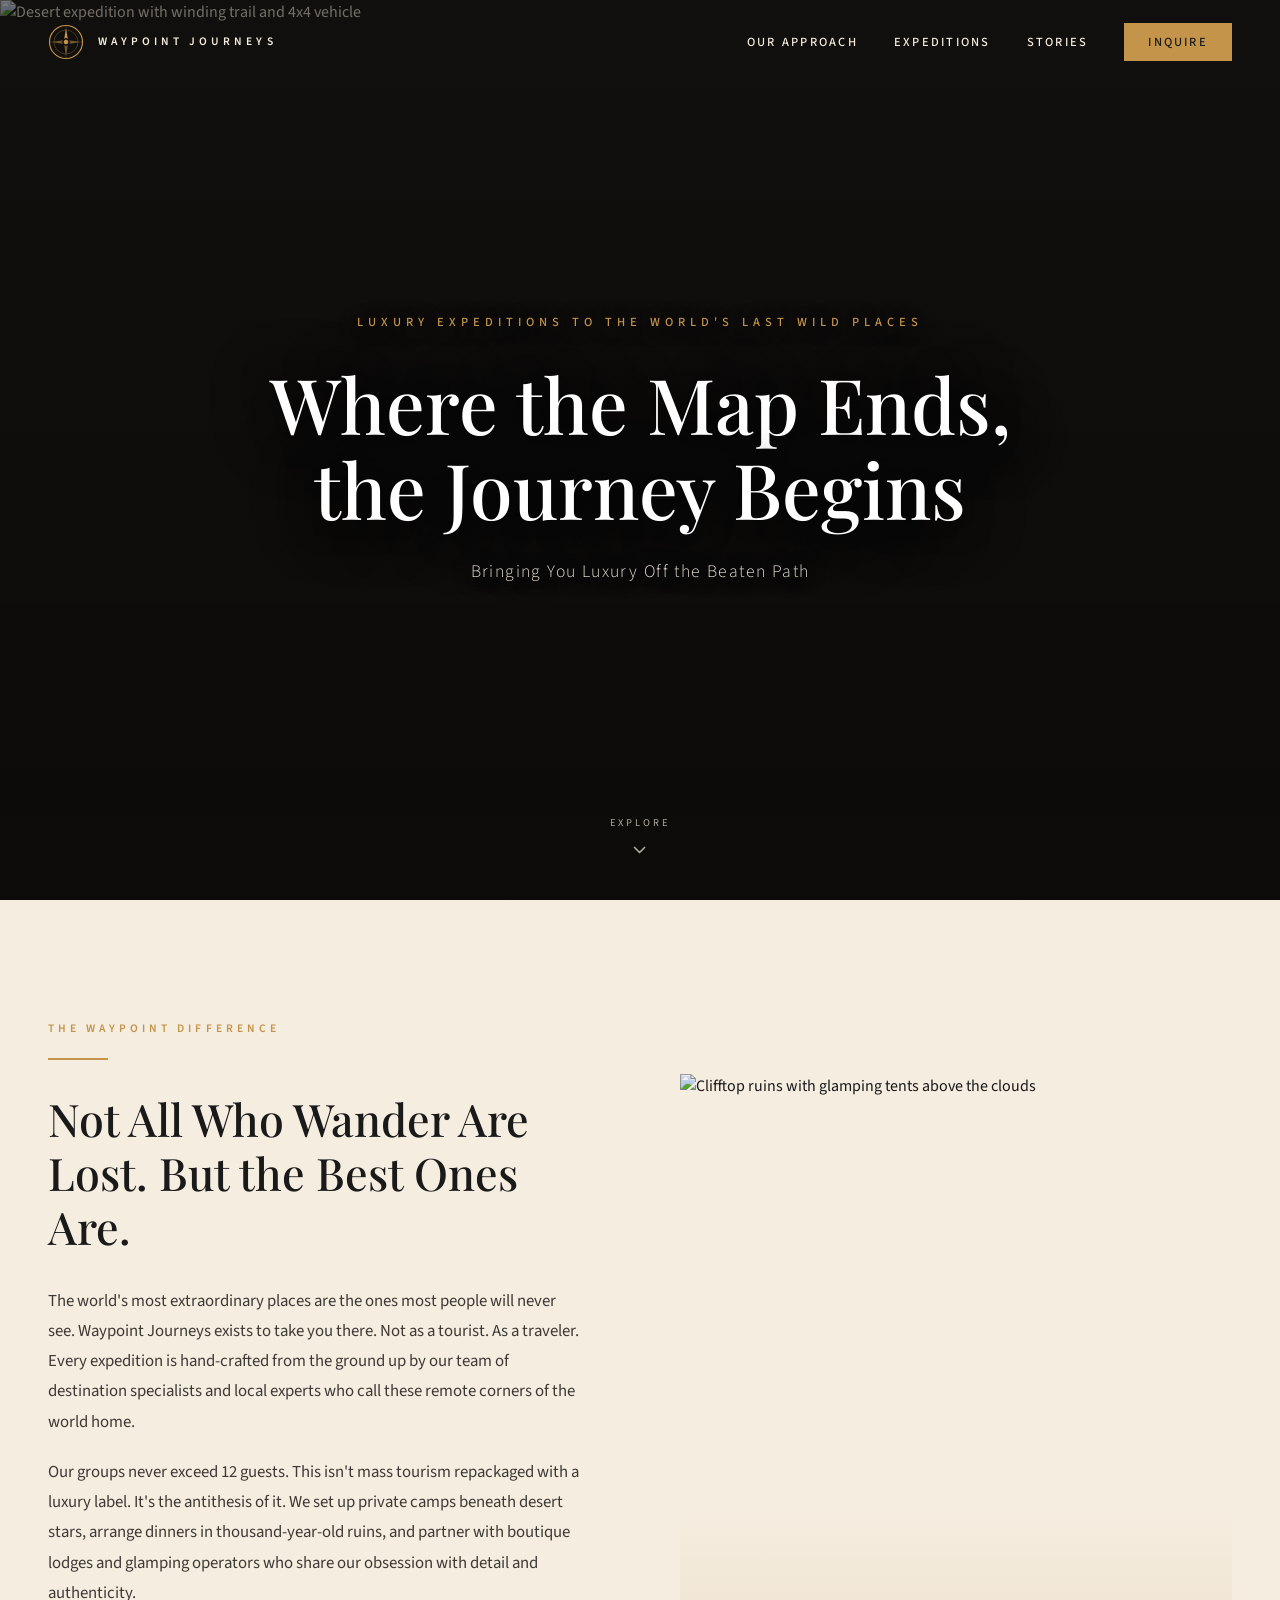
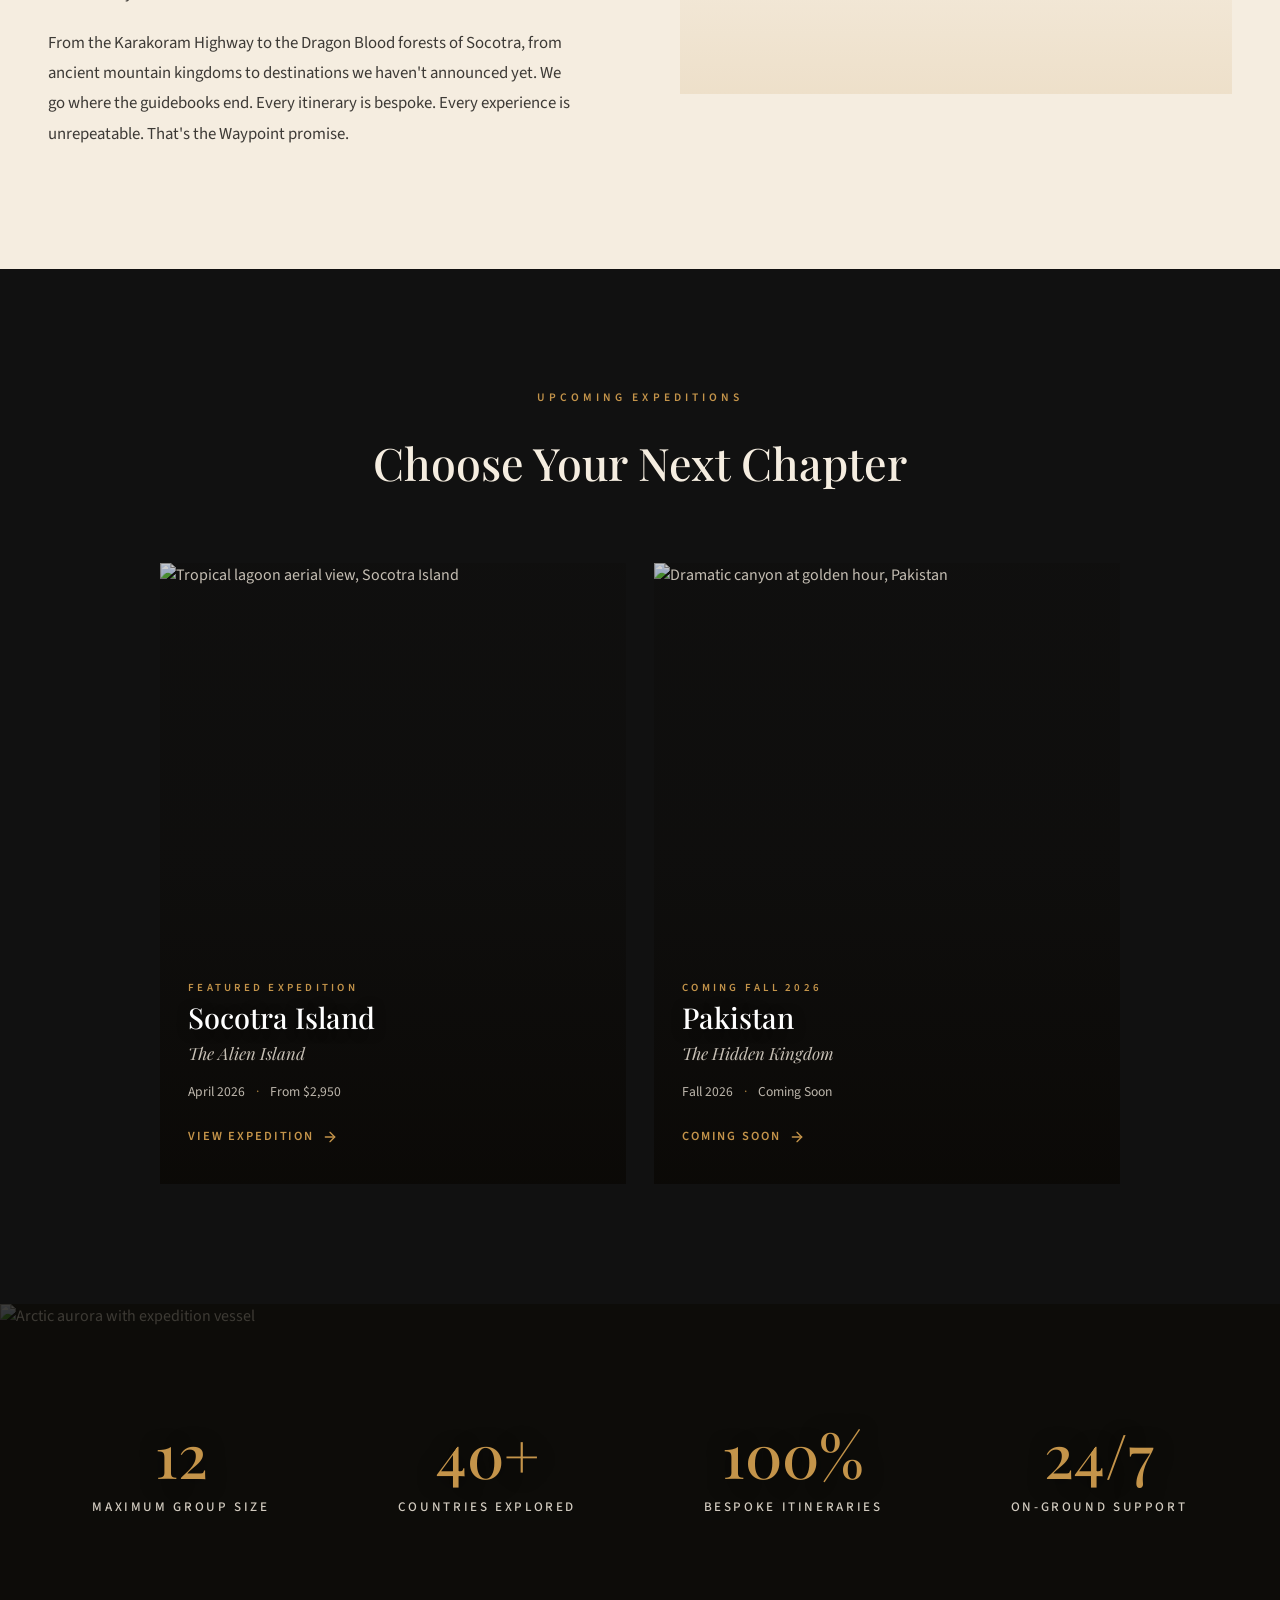
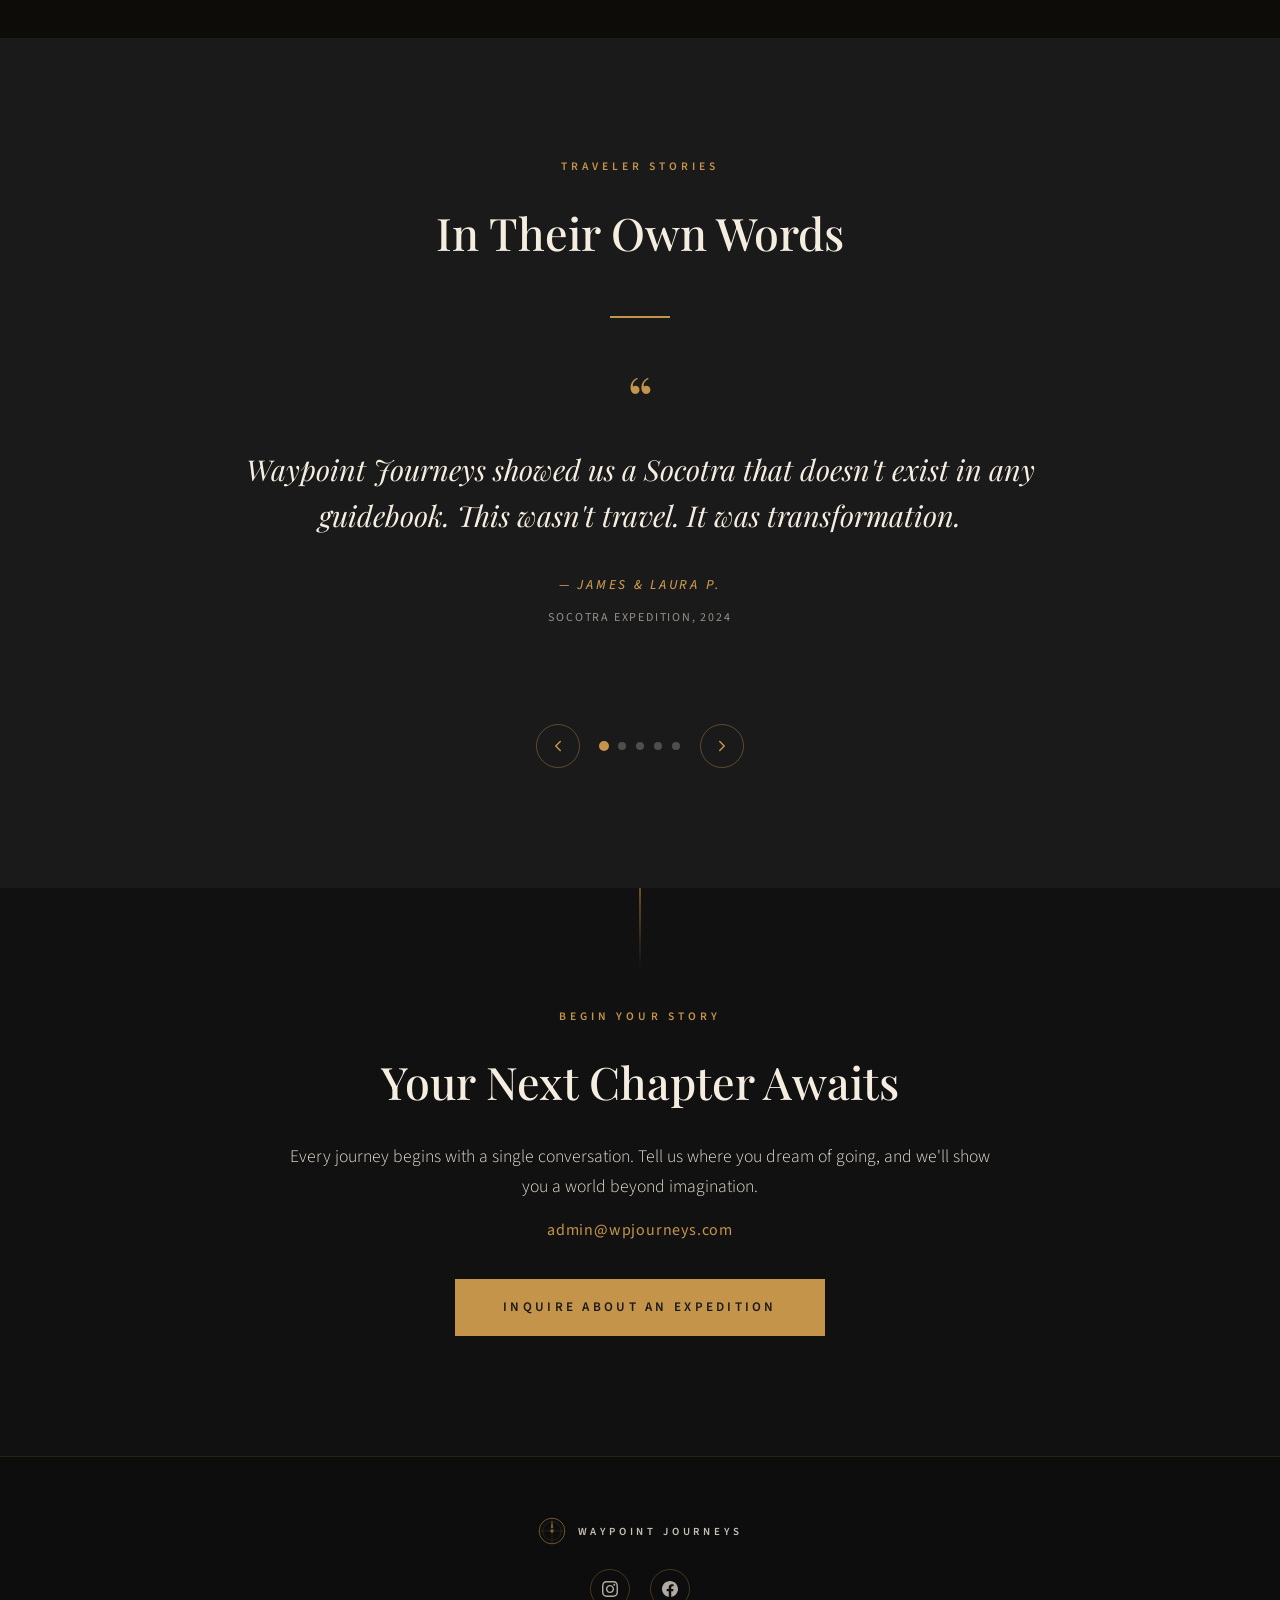
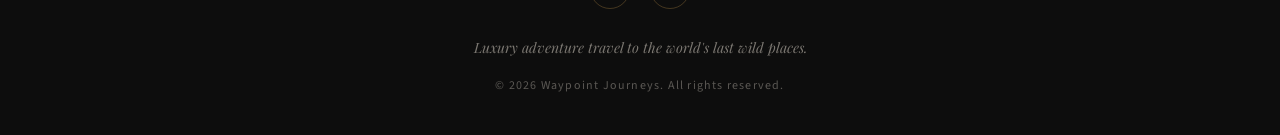
==== commit 4c2df514: "Remove em-dashes from body copy, rework phrasing to sound more natural" ====
--- a/index.html
+++ b/index.html
@@ -463,6 +463,7 @@
       display: flex;
       flex-direction: column;
       justify-content: flex-end;
+      width: 100%;
     }
     .expedition-card-img {
       position: absolute;
@@ -935,11 +936,6 @@
       .expeditions-grid {
         grid-template-columns: repeat(2, 1fr);
       }
-      .expeditions-grid .expedition-card:last-child {
-        grid-column: auto;
-        max-width: 100%;
-        margin: 0;
-      }
     }
 
     @media (max-width: 768px) {
@@ -974,11 +970,6 @@
       .expeditions-grid {
         grid-template-columns: 1fr;
         gap: 24px;
-      }
-      .expeditions-grid .expedition-card:last-child {
-        max-width: 100%;
-        grid-column: auto;
-        margin: 0;
       }
       .expedition-card {
         aspect-ratio: 4/5;
@@ -1099,15 +1090,15 @@
       <div class="philosophy-content reveal">
         <span class="section-label">THE WAYPOINT DIFFERENCE</span>
         <div class="gold-rule"></div>
-        <h2 class="philosophy-title">Not All Who Wander Are Lost — But the Best Ones Are</h2>
+        <h2 class="philosophy-title">Not All Who Wander Are Lost. But the Best Ones Are.</h2>
         <p class="philosophy-text">
-          We believe the world's most extraordinary places are the ones most people will never see. Waypoint Journeys exists to take you there — not as a tourist, but as a traveler. Every expedition is hand-crafted from the ground up by our team of destination specialists and local experts who call these remote corners of the world home.
+          The world's most extraordinary places are the ones most people will never see. Waypoint Journeys exists to take you there. Not as a tourist. As a traveler. Every expedition is hand-crafted from the ground up by our team of destination specialists and local experts who call these remote corners of the world home.
         </p>
         <p class="philosophy-text">
-          Our groups never exceed 12 guests. This isn't mass tourism repackaged with a luxury label — it's the antithesis of it. We set up private camps beneath desert stars, arrange dinners in thousand-year-old ruins, and partner with boutique lodges and glamping operators who share our obsession with detail and authenticity.
+          Our groups never exceed 12 guests. This isn't mass tourism repackaged with a luxury label. It's the antithesis of it. We set up private camps beneath desert stars, arrange dinners in thousand-year-old ruins, and partner with boutique lodges and glamping operators who share our obsession with detail and authenticity.
         </p>
         <p class="philosophy-text">
-          From the Karakoram Highway to the Dragon Blood forests of Socotra, from ancient mountain kingdoms to destinations we haven't announced yet — we go where the guidebooks end. Every itinerary is bespoke. Every experience is unrepeatable. That's the Waypoint promise.
+          From the Karakoram Highway to the Dragon Blood forests of Socotra, from ancient mountain kingdoms to destinations we haven't announced yet. We go where the guidebooks end. Every itinerary is bespoke. Every experience is unrepeatable. That's the Waypoint promise.
         </p>
       </div>
       <div class="philosophy-image reveal reveal-delay-1">
@@ -1204,7 +1195,7 @@
         <!-- Slide 1: Socotra -->
         <div class="testimonial-slide">
           <blockquote class="testimonial-quote">
-            Waypoint Journeys showed us a Socotra that doesn't exist in any guidebook. This wasn't travel — it was transformation.
+            Waypoint Journeys showed us a Socotra that doesn't exist in any guidebook. This wasn't travel. It was transformation.
           </blockquote>
           <cite class="testimonial-attribution">— James & Laura P.</cite>
           <span class="testimonial-destination">Socotra Expedition, 2024</span>
@@ -1213,7 +1204,7 @@
         <!-- Slide 2: Pakistan -->
         <div class="testimonial-slide">
           <blockquote class="testimonial-quote">
-            The Karakoram Highway, the Hunza Valley, the kindness of strangers at every turn — Pakistan shattered every preconception I had. Waypoint made it seamless and safe.
+            The Karakoram Highway, the Hunza Valley, the kindness of strangers at every turn. Pakistan shattered every preconception I had. Waypoint made it seamless and safe.
           </blockquote>
           <cite class="testimonial-attribution">— Sarah M.</cite>
           <span class="testimonial-destination">Pakistan Expedition, 2024</span>
@@ -1222,7 +1213,7 @@
         <!-- Slide 3: Mongolia -->
         <div class="testimonial-slide">
           <blockquote class="testimonial-quote">
-            Sleeping in a ger under a sky so full of stars it felt like science fiction. The Mongolian steppe makes you realize how small you are — and how big life can be.
+            Sleeping in a ger under a sky so full of stars it felt like science fiction. The Mongolian steppe makes you realize how small you are and how big life can be.
           </blockquote>
           <cite class="testimonial-attribution">— David & Keiko T.</cite>
           <span class="testimonial-destination">Mongolia Expedition, 2023</span>
@@ -1231,7 +1222,7 @@
         <!-- Slide 4: Myanmar -->
         <div class="testimonial-slide">
           <blockquote class="testimonial-quote">
-            Watching sunrise over two thousand temples in Bagan, floating through Inle Lake's gardens — Myanmar was a dream I didn't know I needed. Waypoint opened a door to another era.
+            Watching sunrise over two thousand temples in Bagan, floating through Inle Lake's gardens. Myanmar was a dream I didn't know I needed. Waypoint opened a door to another era.
           </blockquote>
           <cite class="testimonial-attribution">— Rebecca H.</cite>
           <span class="testimonial-destination">Myanmar Expedition, 2023</span>
@@ -1240,7 +1231,7 @@
         <!-- Slide 5: Syria -->
         <div class="testimonial-slide">
           <blockquote class="testimonial-quote">
-            Walking through the old souk in Aleppo, standing in the courtyard of the Umayyad Mosque in Damascus — there is nothing else like it. Waypoint gave us access to history most people only read about.
+            Walking through the old souk in Aleppo, standing in the courtyard of the Umayyad Mosque in Damascus. There is nothing else like it. Waypoint gave us access to history most people only read about.
           </blockquote>
           <cite class="testimonial-attribution">— Michael R.</cite>
           <span class="testimonial-destination">Syria Expedition, 2024</span>
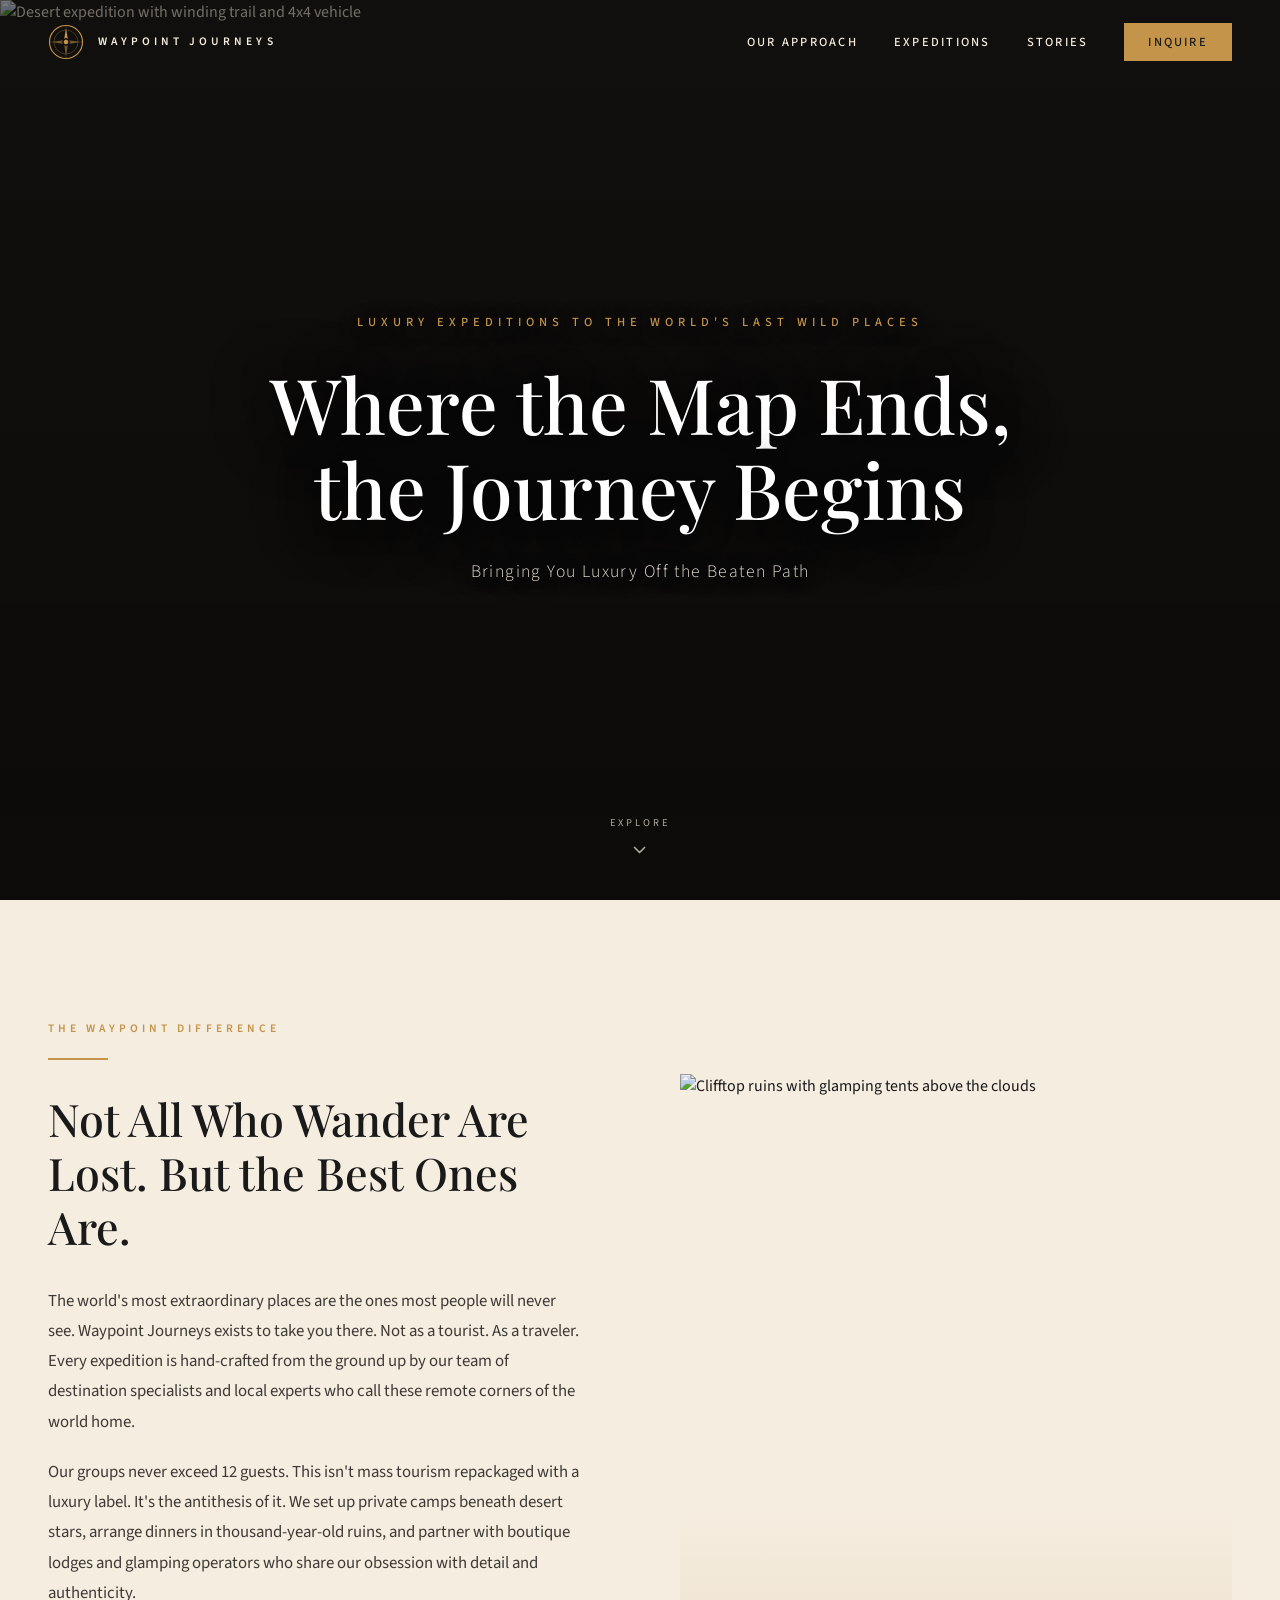
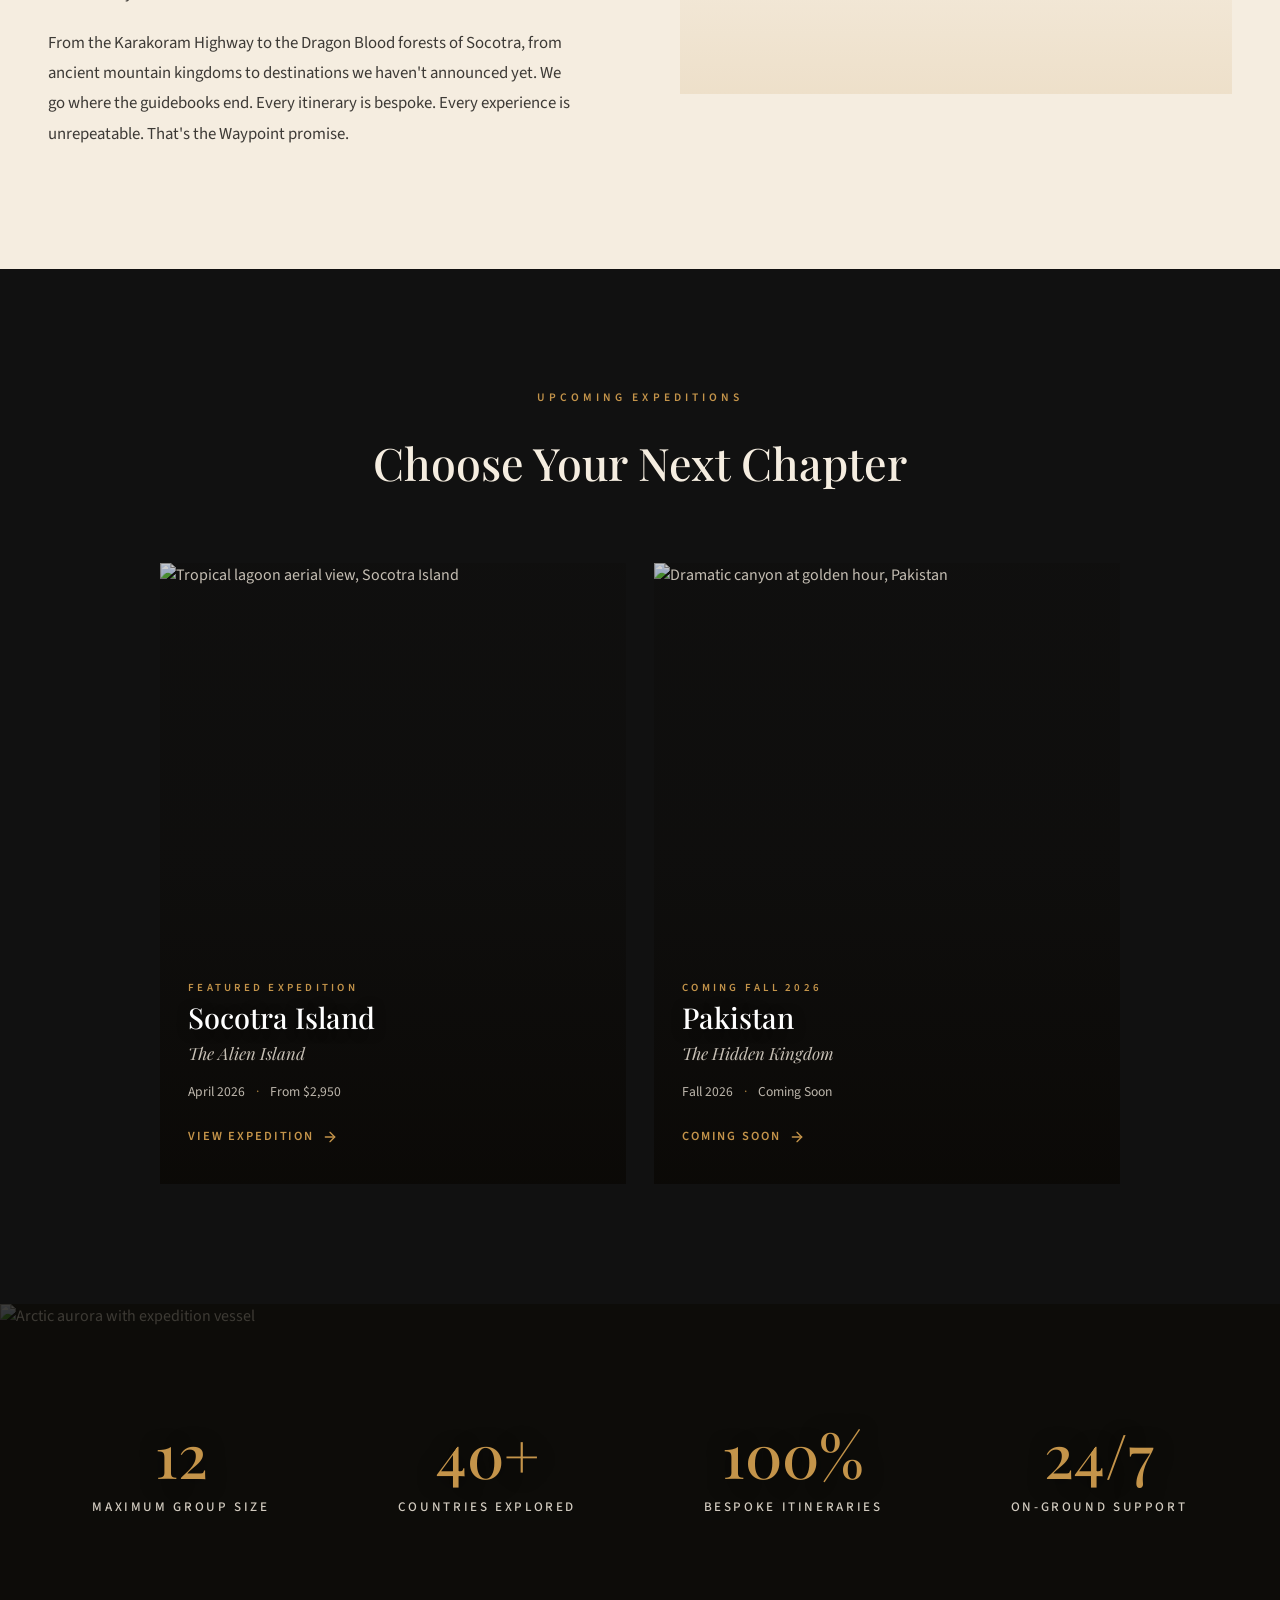
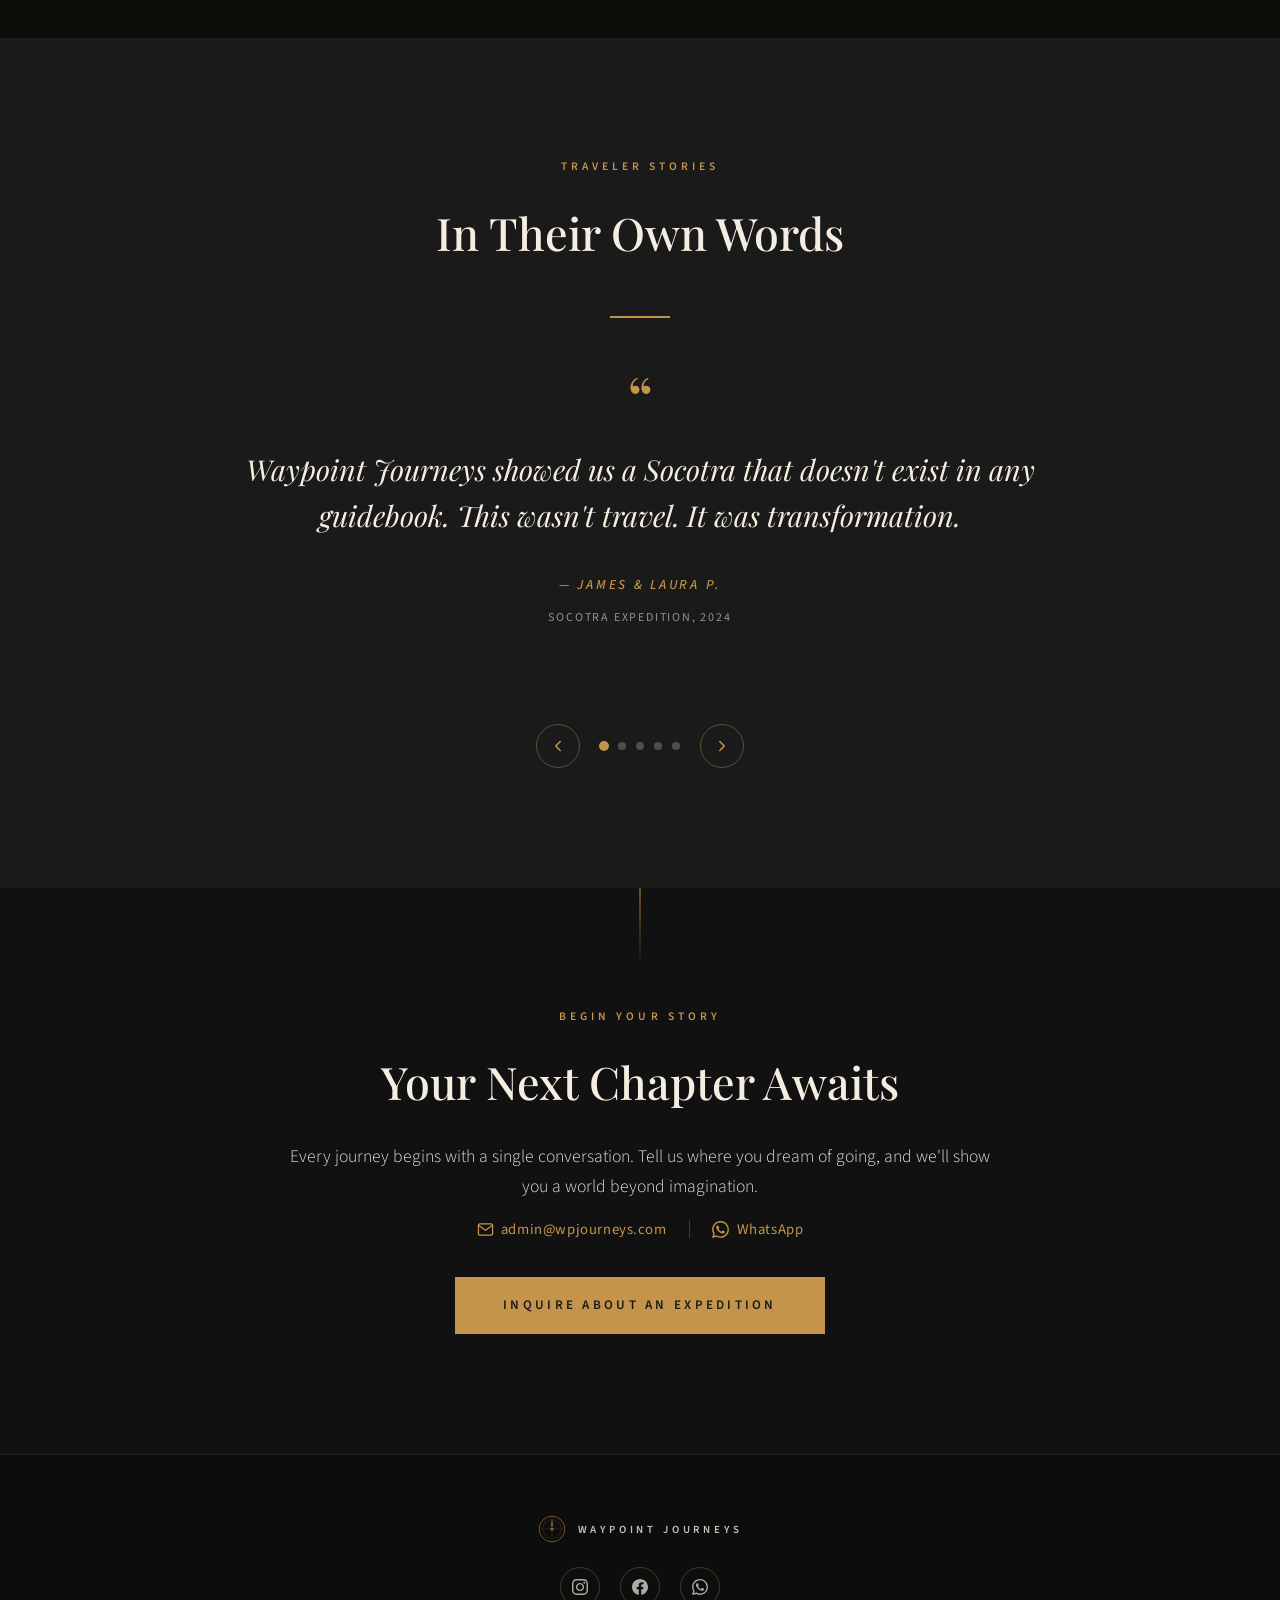
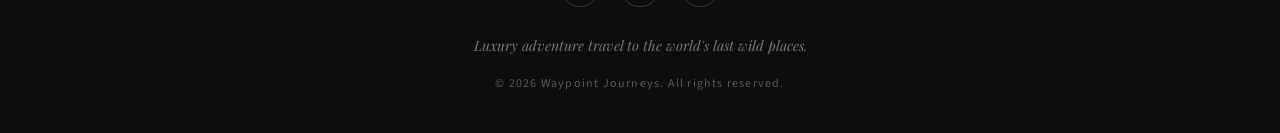
==== commit f57f0a08: "Add WhatsApp contact to homepage (CTA section + footer social icons)" ====
--- a/index.html
+++ b/index.html
@@ -810,6 +810,39 @@
     .cta-email:hover {
       color: var(--gold-light);
     }
+    .cta-contact-row {
+      display: flex;
+      align-items: center;
+      justify-content: center;
+      gap: 1.4rem;
+      margin-bottom: 36px;
+      flex-wrap: wrap;
+    }
+    .cta-contact-link {
+      display: inline-flex;
+      align-items: center;
+      gap: 0.45rem;
+      font-family: var(--font-body);
+      font-size: 0.92rem;
+      color: var(--gold);
+      text-decoration: none;
+      letter-spacing: 0.04em;
+      transition: color 0.3s ease;
+    }
+    .cta-contact-link:hover {
+      color: var(--gold-light);
+    }
+    .cta-contact-link svg {
+      width: 17px;
+      height: 17px;
+      fill: currentColor;
+      flex-shrink: 0;
+    }
+    .cta-contact-sep {
+      width: 1px;
+      height: 18px;
+      background: rgba(245, 237, 224, 0.2);
+    }
     .cta-button {
       display: inline-block;
       font-family: var(--font-body);
@@ -1258,8 +1291,17 @@
       <span class="section-label light reveal">BEGIN YOUR STORY</span>
       <h2 class="cta-title reveal reveal-delay-1">Your Next Chapter Awaits</h2>
       <p class="cta-text reveal reveal-delay-2">Every journey begins with a single conversation. Tell us where you dream of going, and we'll show you a world beyond imagination.</p>
-      <a href="mailto:admin@wpjourneys.com" class="cta-email reveal reveal-delay-2">admin@wpjourneys.com</a>
-      <br>
+      <div class="cta-contact-row reveal reveal-delay-2">
+        <a href="mailto:admin@wpjourneys.com" class="cta-contact-link" title="Email us">
+          <svg viewBox="0 0 24 24" xmlns="http://www.w3.org/2000/svg"><path d="M4 4h16c1.1 0 2 .9 2 2v12c0 1.1-.9 2-2 2H4c-1.1 0-2-.9-2-2V6c0-1.1.9-2 2-2z" fill="none" stroke="currentColor" stroke-width="1.8"/><polyline points="22,6 12,13 2,6" fill="none" stroke="currentColor" stroke-width="1.8"/></svg>
+          <span>admin@wpjourneys.com</span>
+        </a>
+        <span class="cta-contact-sep"></span>
+        <a href="https://wa.me/message/4D3P4QCBYG5SG1" class="cta-contact-link" target="_blank" rel="noopener noreferrer" title="Message us on WhatsApp">
+          <svg viewBox="0 0 24 24" xmlns="http://www.w3.org/2000/svg"><path d="M17.472 14.382c-.297-.149-1.758-.867-2.03-.967-.273-.099-.471-.148-.67.15-.197.297-.767.966-.94 1.164-.173.199-.347.223-.644.075-.297-.15-1.255-.463-2.39-1.475-.883-.788-1.48-1.761-1.653-2.059-.173-.297-.018-.458.13-.606.134-.133.298-.347.446-.52.149-.174.198-.298.298-.497.099-.198.05-.371-.025-.52-.075-.149-.669-1.612-.916-2.207-.242-.579-.487-.5-.669-.51-.173-.008-.371-.01-.57-.01-.198 0-.52.074-.792.372-.272.297-1.04 1.016-1.04 2.479 0 1.462 1.065 2.875 1.213 3.074.149.198 2.096 3.2 5.077 4.487.709.306 1.262.489 1.694.625.712.227 1.36.195 1.871.118.571-.085 1.758-.719 2.006-1.413.248-.694.248-1.289.173-1.413-.074-.124-.272-.198-.57-.347m-5.421 7.403h-.004a9.87 9.87 0 01-5.031-1.378l-.361-.214-3.741.982.998-3.648-.235-.374a9.86 9.86 0 01-1.51-5.26c.001-5.45 4.436-9.884 9.888-9.884 2.64 0 5.122 1.03 6.988 2.898a9.825 9.825 0 012.893 6.994c-.003 5.45-4.437 9.884-9.885 9.884m8.413-18.297A11.815 11.815 0 0012.05 0C5.495 0 .16 5.335.157 11.892c0 2.096.547 4.142 1.588 5.945L.057 24l6.305-1.654a11.882 11.882 0 005.683 1.448h.005c6.554 0 11.89-5.335 11.893-11.893a11.821 11.821 0 00-3.48-8.413z"/></svg>
+          <span>WhatsApp</span>
+        </a>
+      </div>
       <a href="mailto:admin@wpjourneys.com?subject=Expedition%20Inquiry" class="cta-button reveal reveal-delay-3">INQUIRE ABOUT AN EXPEDITION</a>
     </div>
   </section>
@@ -1290,6 +1332,12 @@
           <path d="M24 12.073c0-6.627-5.373-12-12-12s-12 5.373-12 12c0 5.99 4.388 10.954 10.125 11.854v-8.385h-3.047v-3.47h3.047v-2.642c0-3.007 1.792-4.669 4.533-4.669 1.312 0 2.686.235 2.686.235v2.953h-1.514c-1.491 0-1.956.925-1.956 1.874v2.25h3.328l-.532 3.47h-2.796v8.385c5.737-.9 10.125-5.864 10.125-11.854z"/>
         </svg>
       </a>
+      <!-- WhatsApp -->
+      <a href="https://wa.me/message/4D3P4QCBYG5SG1" target="_blank" rel="noopener noreferrer" aria-label="Message us on WhatsApp">
+        <svg viewBox="0 0 24 24" xmlns="http://www.w3.org/2000/svg">
+          <path d="M17.472 14.382c-.297-.149-1.758-.867-2.03-.967-.273-.099-.471-.148-.67.15-.197.297-.767.966-.94 1.164-.173.199-.347.223-.644.075-.297-.15-1.255-.463-2.39-1.475-.883-.788-1.48-1.761-1.653-2.059-.173-.297-.018-.458.13-.606.134-.133.298-.347.446-.52.149-.174.198-.298.298-.497.099-.198.05-.371-.025-.52-.075-.149-.669-1.612-.916-2.207-.242-.579-.487-.5-.669-.51-.173-.008-.371-.01-.57-.01-.198 0-.52.074-.792.372-.272.297-1.04 1.016-1.04 2.479 0 1.462 1.065 2.875 1.213 3.074.149.198 2.096 3.2 5.077 4.487.709.306 1.262.489 1.694.625.712.227 1.36.195 1.871.118.571-.085 1.758-.719 2.006-1.413.248-.694.248-1.289.173-1.413-.074-.124-.272-.198-.57-.347m-5.421 7.403h-.004a9.87 9.87 0 01-5.031-1.378l-.361-.214-3.741.982.998-3.648-.235-.374a9.86 9.86 0 01-1.51-5.26c.001-5.45 4.436-9.884 9.888-9.884 2.64 0 5.122 1.03 6.988 2.898a9.825 9.825 0 012.893 6.994c-.003 5.45-4.437 9.884-9.885 9.884m8.413-18.297A11.815 11.815 0 0012.05 0C5.495 0 .16 5.335.157 11.892c0 2.096.547 4.142 1.588 5.945L.057 24l6.305-1.654a11.882 11.882 0 005.683 1.448h.005c6.554 0 11.89-5.335 11.893-11.893a11.821 11.821 0 00-3.48-8.413z"/>
+        </svg>
+      </a>
     </div>
     <p class="footer-tagline">Luxury adventure travel to the world's last wild places.</p>
     <p class="footer-copy">&copy; 2026 Waypoint Journeys. All rights reserved.</p>
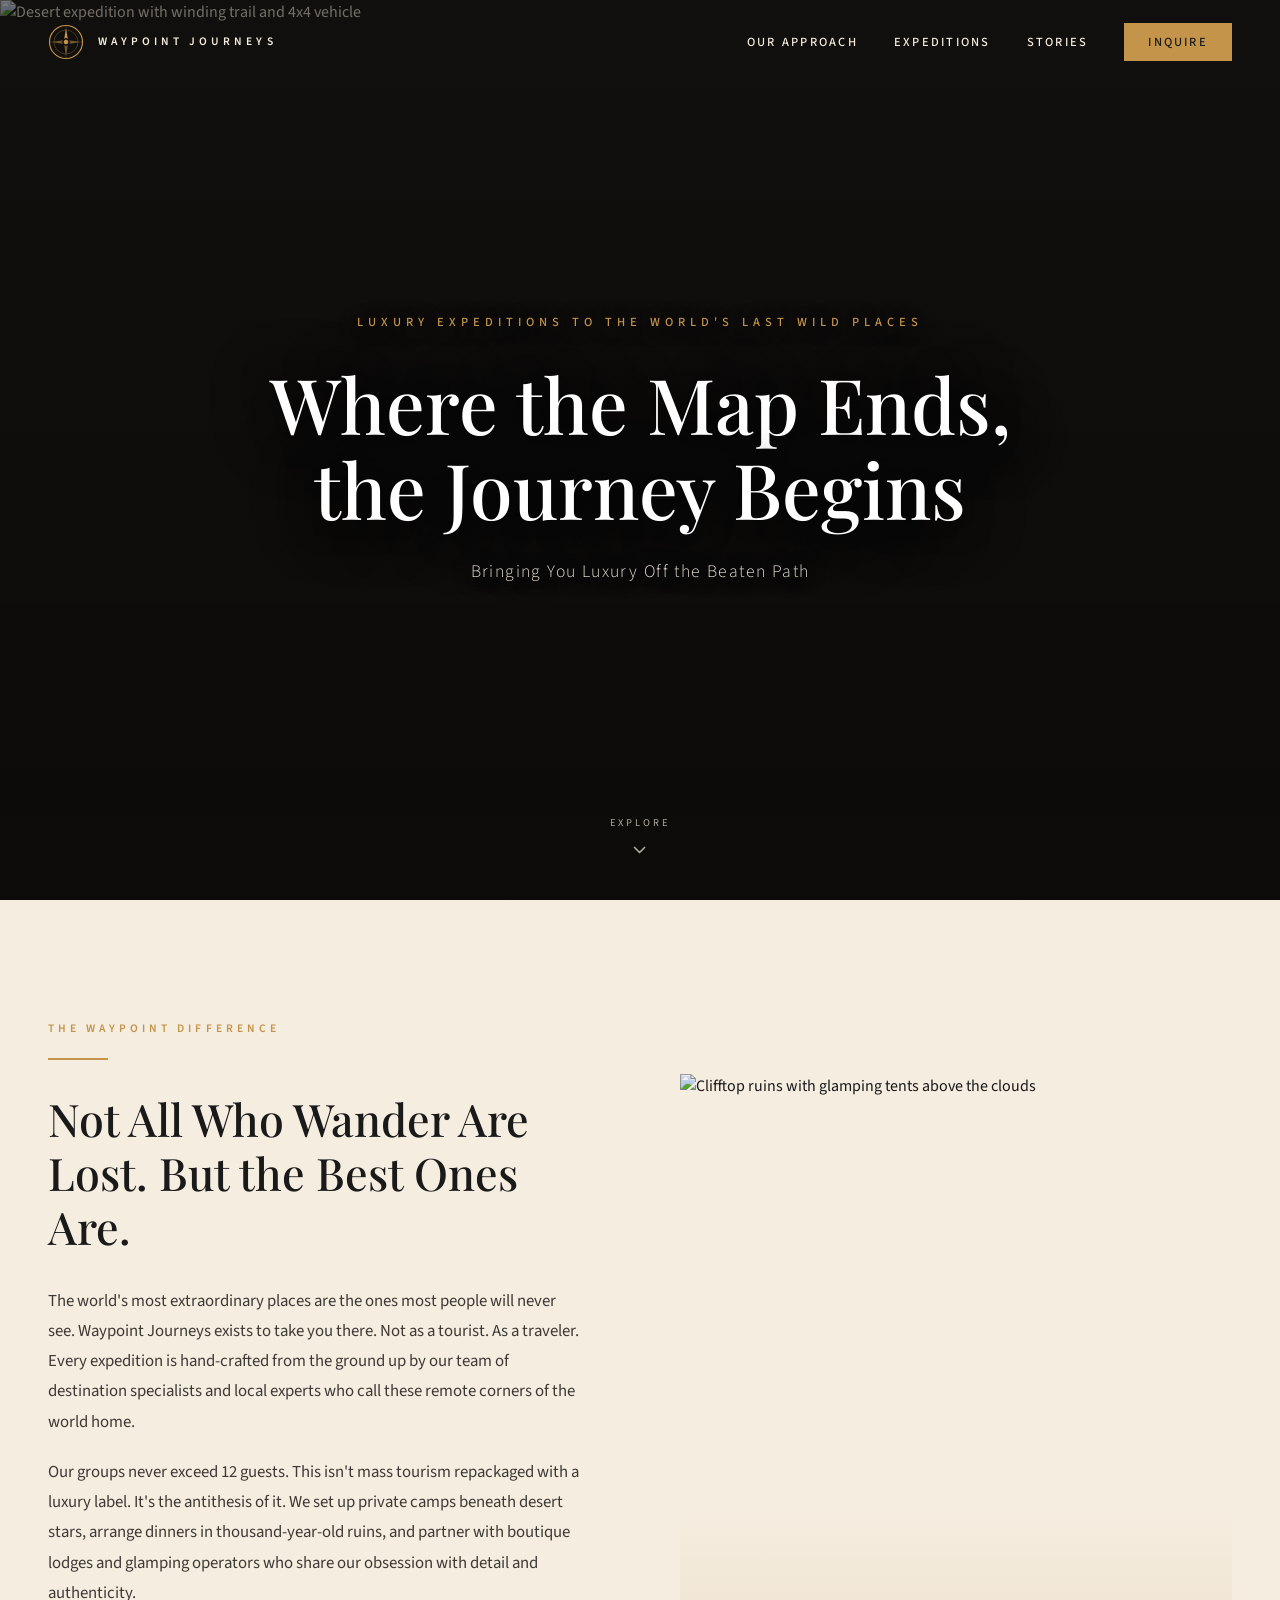
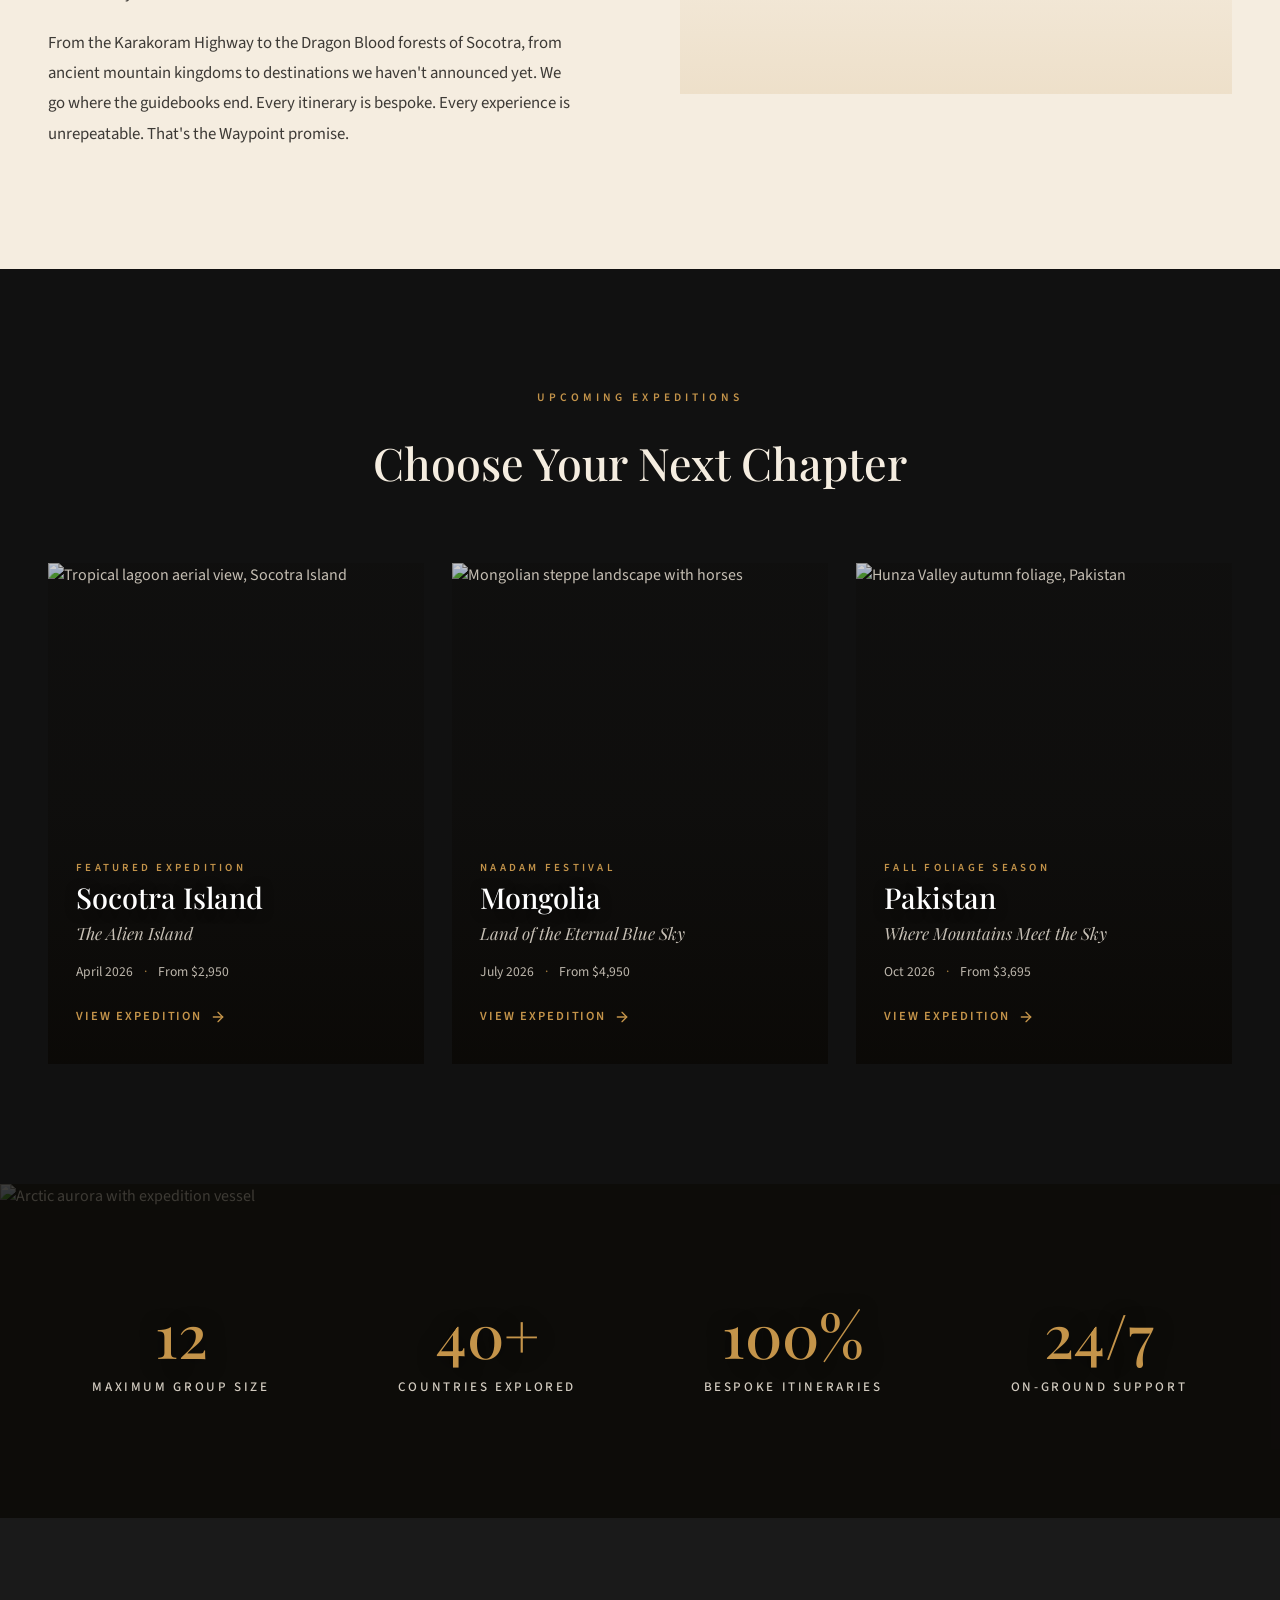
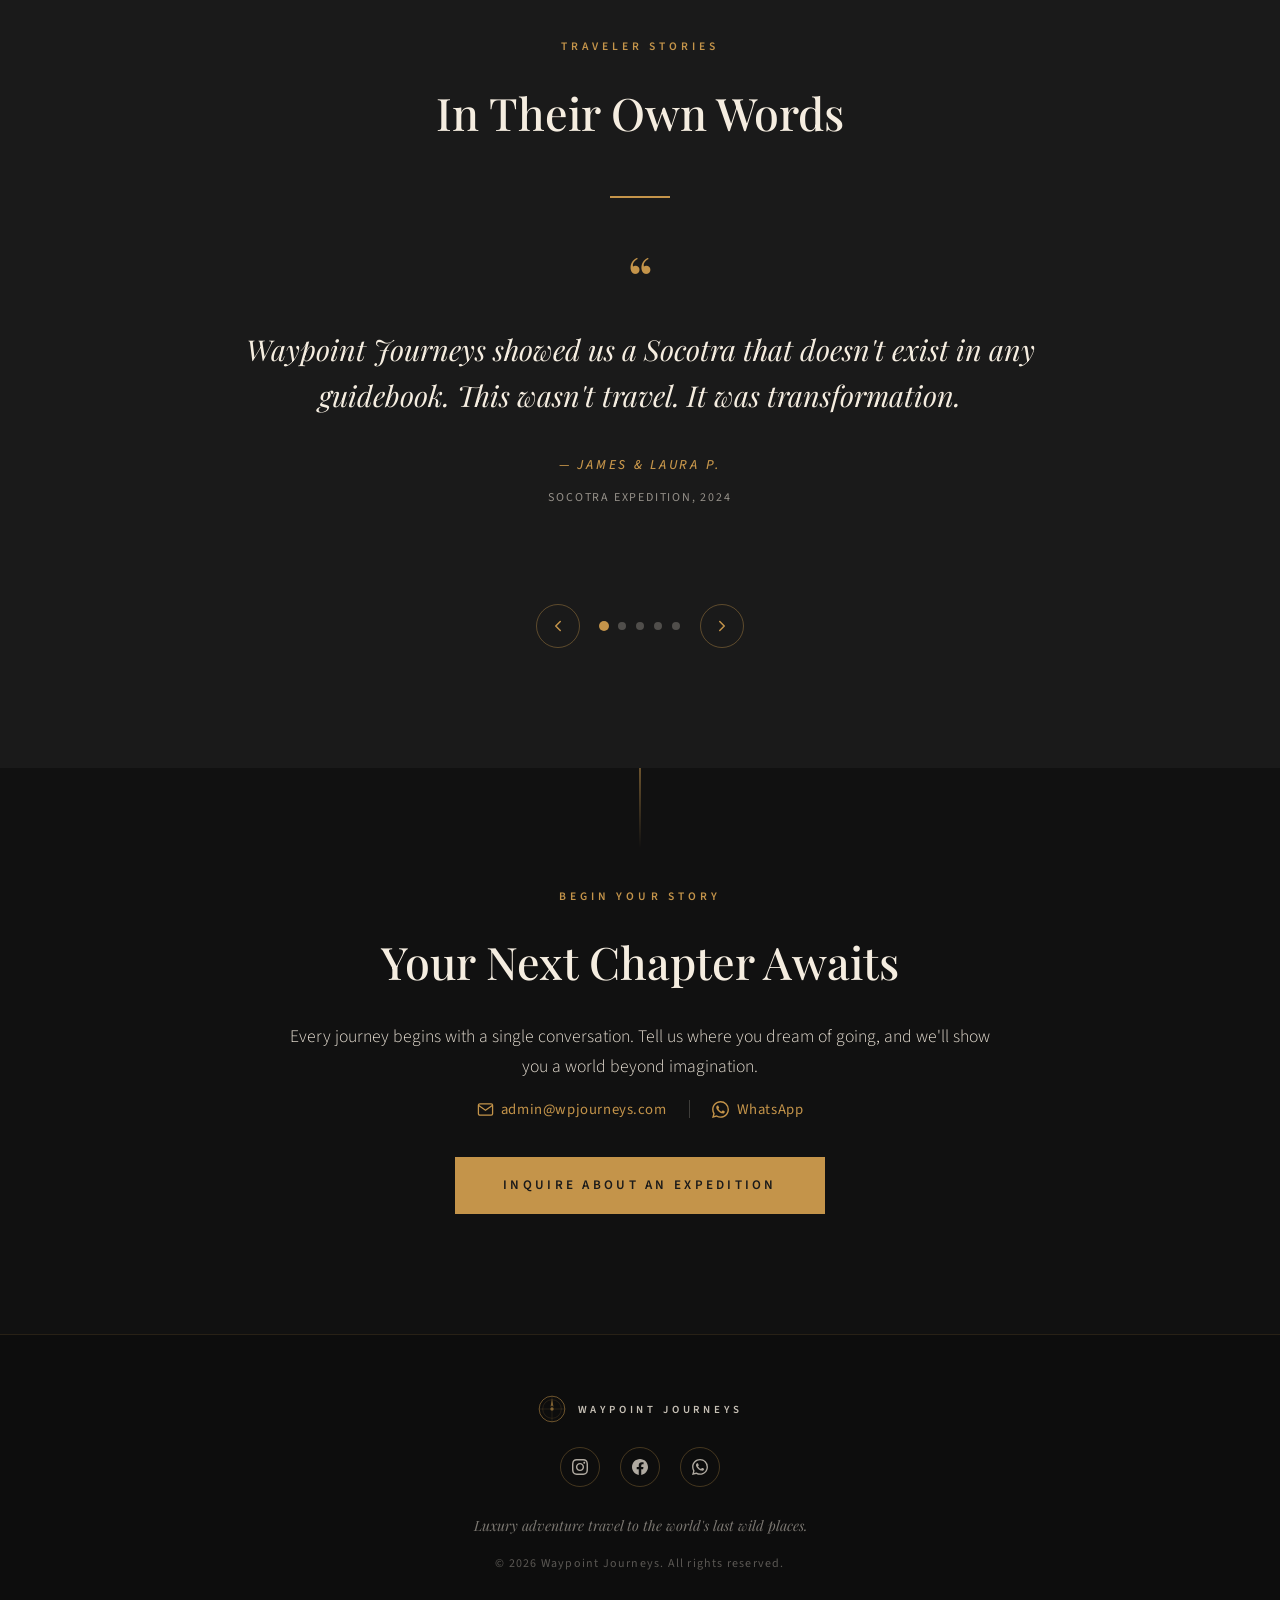
==== commit b3bec13a: "Update homepage with 3 expedition cards + update Socotra title" ====
--- a/index.html
+++ b/index.html
@@ -4,8 +4,8 @@
   <meta charset="UTF-8">
   <meta name="viewport" content="width=device-width, initial-scale=1.0">
   <title>Waypoint Journeys — Luxury Expeditions to the World's Last Wild Places</title>
-  <meta name="description" content="Waypoint Journeys offers luxury adventure travel to off-the-beaten-path destinations. Hand-crafted expeditions to Socotra Island, Pakistan and beyond.">
-  <meta name="keywords" content="luxury travel, adventure travel, expeditions, Socotra, Pakistan, off the beaten path, luxury expeditions">
+  <meta name="description" content="Waypoint Journeys offers luxury adventure travel to off-the-beaten-path destinations. Hand-crafted expeditions to Socotra Island, Mongolia, Pakistan and beyond.">
+  <meta name="keywords" content="luxury travel, adventure travel, expeditions, Socotra, Mongolia, Pakistan, off the beaten path, luxury expeditions, Naadam Festival, Karakoram Highway">
   <meta property="og:title" content="Waypoint Journeys — Luxury Off the Beaten Path">
   <meta property="og:description" content="Hand-crafted luxury expeditions to the world's last wild places. Small groups, expert guides, extraordinary destinations.">
   <meta property="og:type" content="website">
@@ -449,10 +449,10 @@
       margin-top: 12px;
     }
     .expeditions-grid {
-      max-width: 960px;
+      max-width: 1200px;
       margin: 0 auto;
       display: grid;
-      grid-template-columns: repeat(2, 1fr);
+      grid-template-columns: repeat(3, 1fr);
       gap: 28px;
     }
     .expedition-card {
@@ -1148,7 +1148,7 @@
     </div>
     <div class="expeditions-grid">
 
-      <!-- Socotra -->
+      <!-- Socotra (April 2026) -->
       <a href="/socotra-expedition/" class="expedition-card reveal">
         <img class="expedition-card-img" src="https://images.unsplash.com/photo-1559128010-7c1ad6e1b6a5?w=800&q=80" alt="Tropical lagoon aerial view, Socotra Island">
         <div class="expedition-card-overlay"></div>
@@ -1168,27 +1168,45 @@
         </div>
       </a>
 
-      <!-- Pakistan -->
-      <div class="expedition-card reveal reveal-delay-1">
-        <img class="expedition-card-img" src="https://images.unsplash.com/photo-1506905925346-21bda4d32df4?w=1600&q=80" alt="Dramatic canyon at golden hour, Pakistan">
+      <!-- Mongolia (July 2026) -->
+      <a href="/mongolia-expedition/" class="expedition-card reveal reveal-delay-1">
+        <img class="expedition-card-img" src="https://images.unsplash.com/photo-1545419913-0b4dead646e2?w=800&q=80" alt="Mongolian steppe landscape with horses">
         <div class="expedition-card-overlay"></div>
         <div class="expedition-card-content">
-          <span class="expedition-card-tag">Coming Fall 2026</span>
-          <h3 class="expedition-card-name">Pakistan</h3>
-          <p class="expedition-card-subtitle">The Hidden Kingdom</p>
+          <span class="expedition-card-tag">Naadam Festival</span>
+          <h3 class="expedition-card-name">Mongolia</h3>
+          <p class="expedition-card-subtitle">Land of the Eternal Blue Sky</p>
           <p class="expedition-card-details">
-            <span>Fall 2026</span>
+            <span>July 2026</span>
             <span class="separator">·</span>
-            <span>Coming Soon</span>
+            <span>From $4,950</span>
           </p>
           <span class="expedition-card-link">
-            Coming Soon
+            View Expedition
             <svg viewBox="0 0 24 24" fill="none" stroke="currentColor" stroke-width="2" stroke-linecap="round" stroke-linejoin="round"><line x1="5" y1="12" x2="19" y2="12"></line><polyline points="12 5 19 12 12 19"></polyline></svg>
           </span>
         </div>
-      </div>
-
-
+      </a>
+
+      <!-- Pakistan (October 2026) -->
+      <a href="/pakistan-expedition/" class="expedition-card reveal reveal-delay-2">
+        <img class="expedition-card-img" src="https://images.unsplash.com/photo-1586076811635-33ced8c036d0?w=800&q=80" alt="Hunza Valley autumn foliage, Pakistan">
+        <div class="expedition-card-overlay"></div>
+        <div class="expedition-card-content">
+          <span class="expedition-card-tag">Fall Foliage Season</span>
+          <h3 class="expedition-card-name">Pakistan</h3>
+          <p class="expedition-card-subtitle">Where Mountains Meet the Sky</p>
+          <p class="expedition-card-details">
+            <span>Oct 2026</span>
+            <span class="separator">·</span>
+            <span>From $3,695</span>
+          </p>
+          <span class="expedition-card-link">
+            View Expedition
+            <svg viewBox="0 0 24 24" fill="none" stroke="currentColor" stroke-width="2" stroke-linecap="round" stroke-linejoin="round"><line x1="5" y1="12" x2="19" y2="12"></line><polyline points="12 5 19 12 12 19"></polyline></svg>
+          </span>
+        </div>
+      </a>
 
     </div>
   </section>
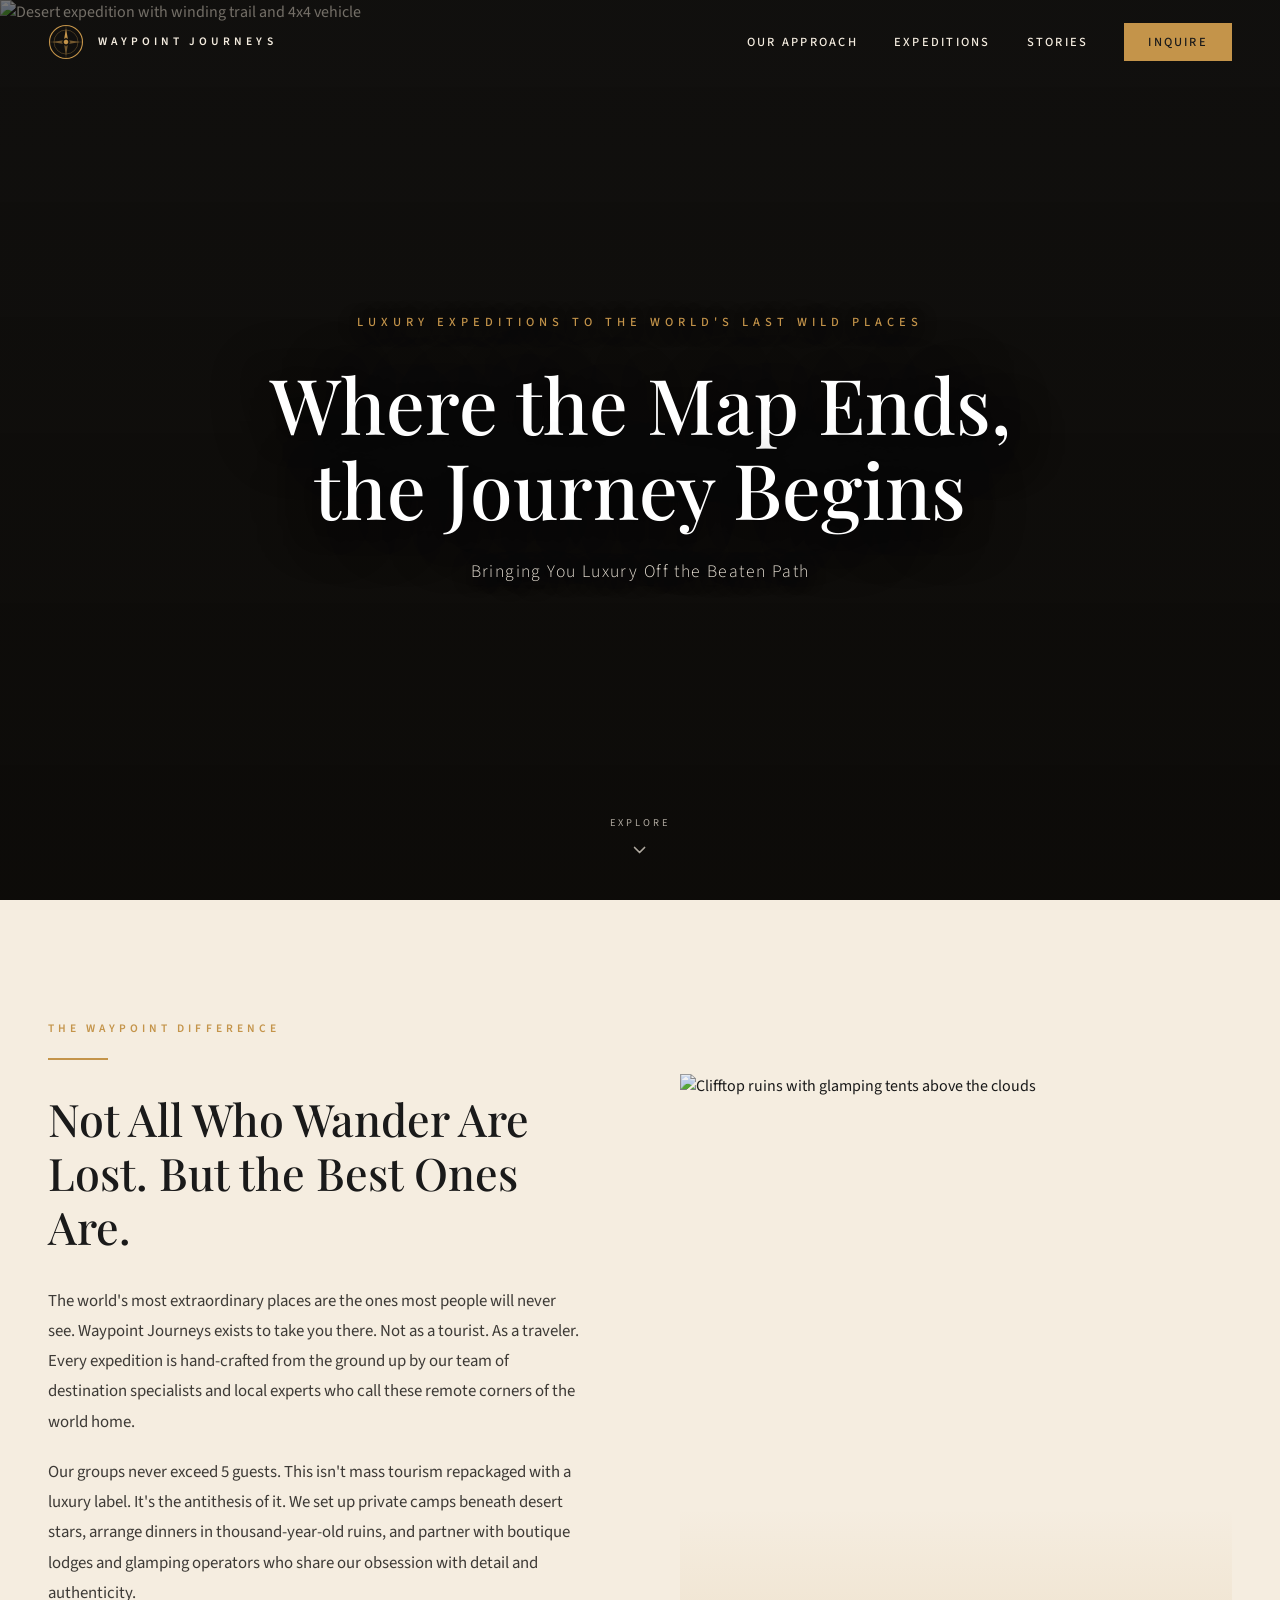
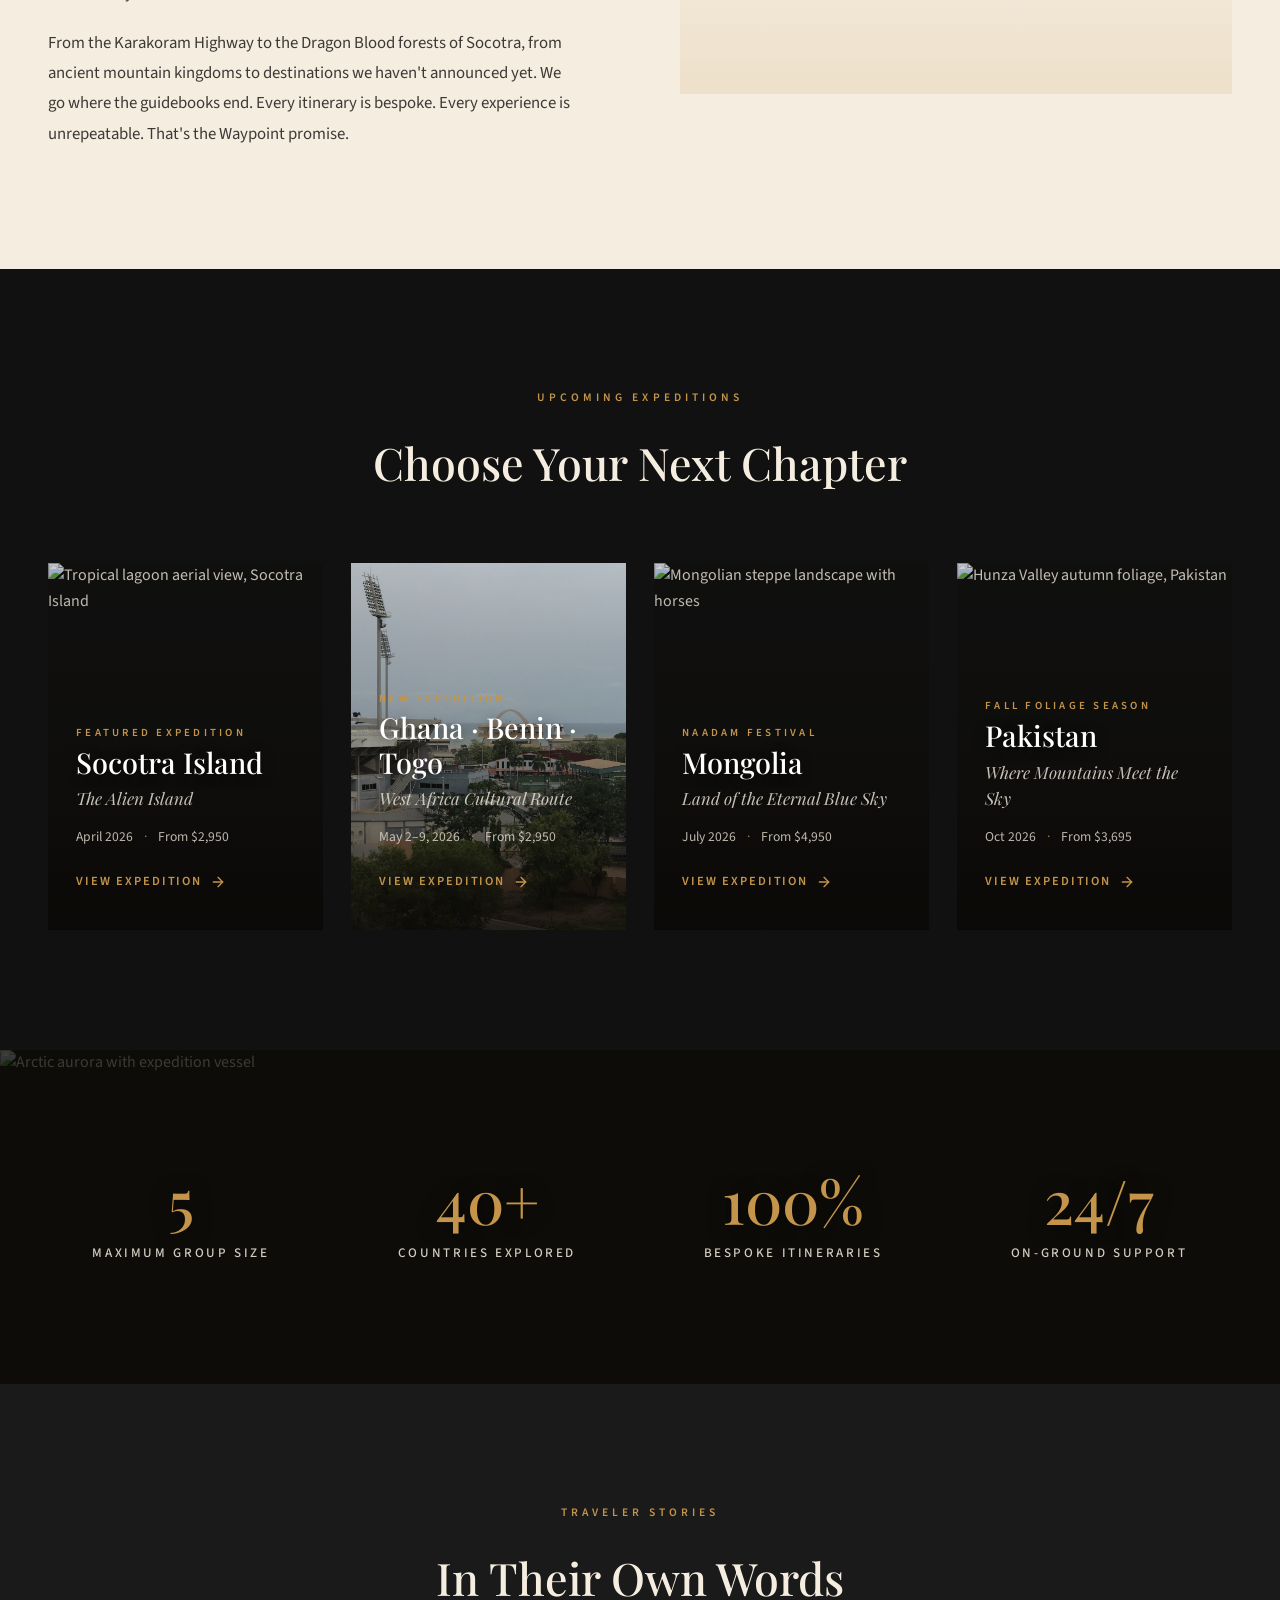
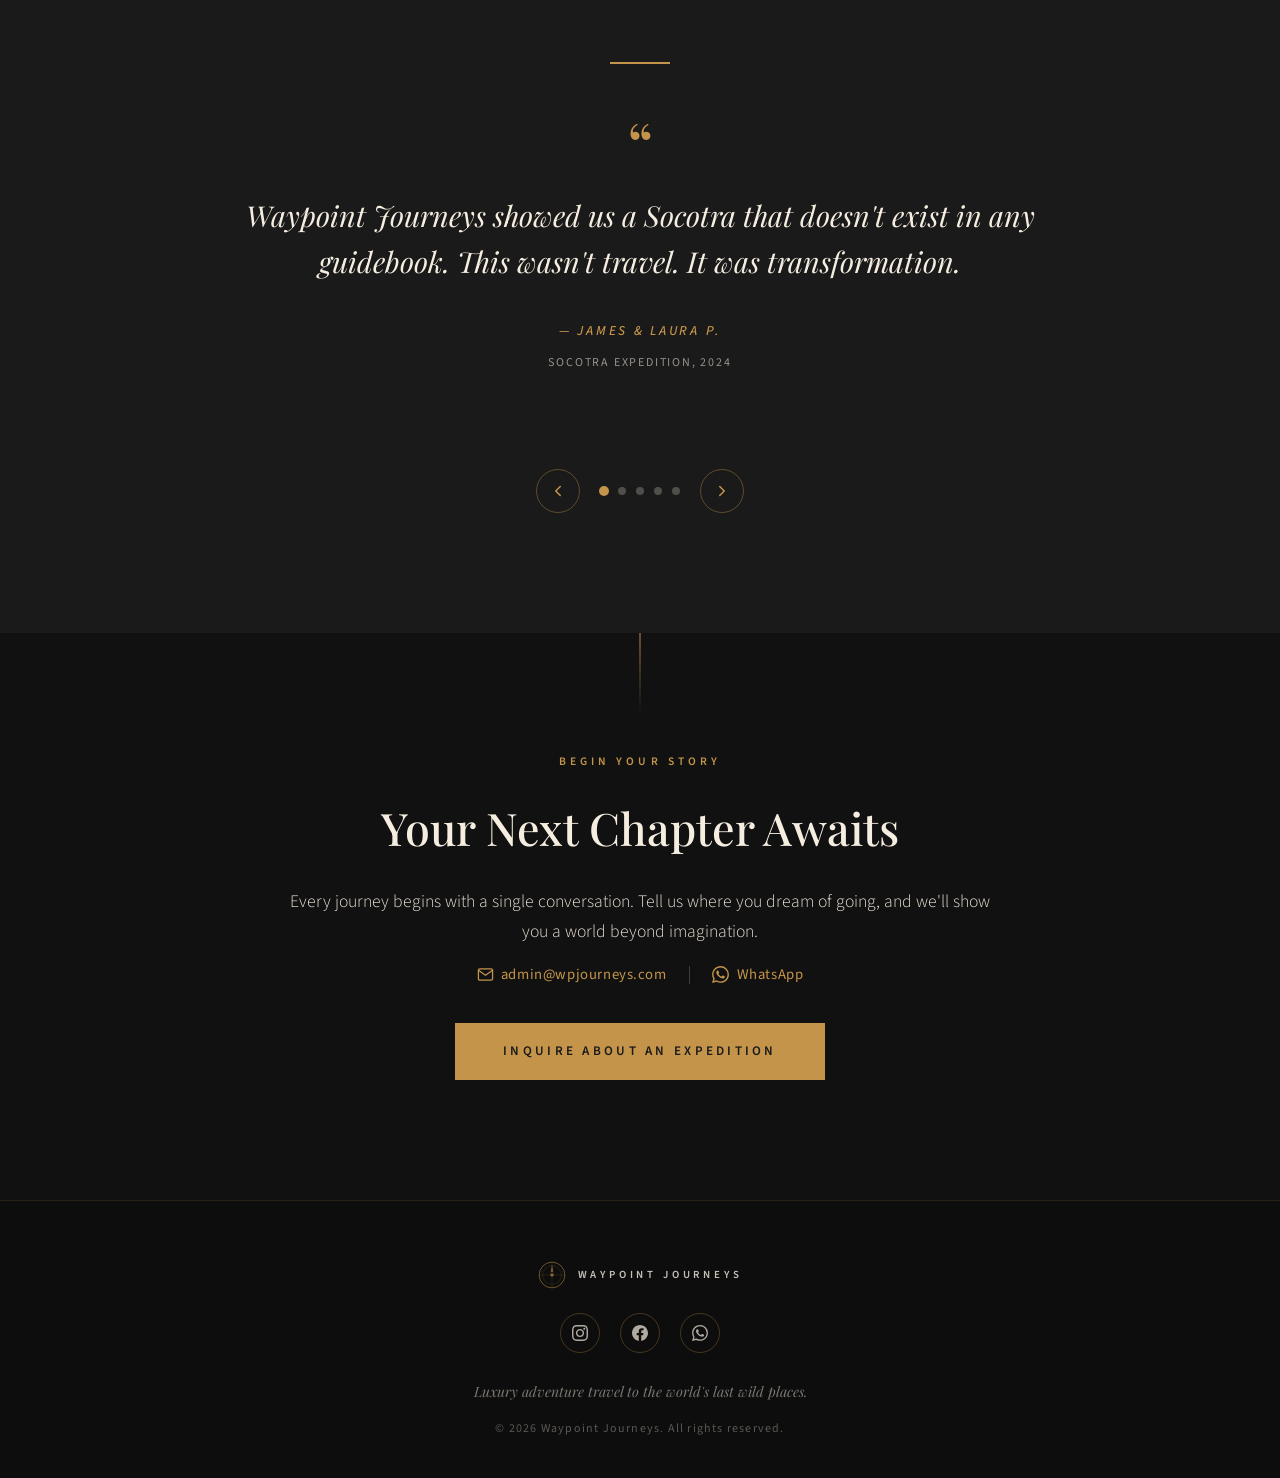
==== commit 2db11bbd: "Add Ghana-Benin-Togo expedition page and homepage updates Co-authored-by: jwang815 <jwang815@users.n" ====
--- a/index.html
+++ b/index.html
@@ -452,7 +452,7 @@
       max-width: 1200px;
       margin: 0 auto;
       display: grid;
-      grid-template-columns: repeat(3, 1fr);
+      grid-template-columns: repeat(4, 1fr);
       gap: 28px;
     }
     .expedition-card {
@@ -1128,7 +1128,7 @@
           The world's most extraordinary places are the ones most people will never see. Waypoint Journeys exists to take you there. Not as a tourist. As a traveler. Every expedition is hand-crafted from the ground up by our team of destination specialists and local experts who call these remote corners of the world home.
         </p>
         <p class="philosophy-text">
-          Our groups never exceed 12 guests. This isn't mass tourism repackaged with a luxury label. It's the antithesis of it. We set up private camps beneath desert stars, arrange dinners in thousand-year-old ruins, and partner with boutique lodges and glamping operators who share our obsession with detail and authenticity.
+          Our groups never exceed 5 guests. This isn't mass tourism repackaged with a luxury label. It's the antithesis of it. We set up private camps beneath desert stars, arrange dinners in thousand-year-old ruins, and partner with boutique lodges and glamping operators who share our obsession with detail and authenticity.
         </p>
         <p class="philosophy-text">
           From the Karakoram Highway to the Dragon Blood forests of Socotra, from ancient mountain kingdoms to destinations we haven't announced yet. We go where the guidebooks end. Every itinerary is bespoke. Every experience is unrepeatable. That's the Waypoint promise.
@@ -1168,8 +1168,28 @@
         </div>
       </a>
 
+      <!-- Ghana, Benin & Togo (May 2026) -->
+      <a href="/ghana-benin-togo-expedition/" class="expedition-card reveal reveal-delay-1">
+        <img class="expedition-card-img" src="/assets/ghana-benin-togo/hero.jpg" alt="Independence Arch in Accra, Ghana">
+        <div class="expedition-card-overlay"></div>
+        <div class="expedition-card-content">
+          <span class="expedition-card-tag">New Expedition</span>
+          <h3 class="expedition-card-name">Ghana · Benin · Togo</h3>
+          <p class="expedition-card-subtitle">West Africa Cultural Route</p>
+          <p class="expedition-card-details">
+            <span>May 2–9, 2026</span>
+            <span class="separator">·</span>
+            <span>From $2,950</span>
+          </p>
+          <span class="expedition-card-link">
+            View Expedition
+            <svg viewBox="0 0 24 24" fill="none" stroke="currentColor" stroke-width="2" stroke-linecap="round" stroke-linejoin="round"><line x1="5" y1="12" x2="19" y2="12"></line><polyline points="12 5 19 12 12 19"></polyline></svg>
+          </span>
+        </div>
+      </a>
+
       <!-- Mongolia (July 2026) -->
-      <a href="/mongolia-expedition/" class="expedition-card reveal reveal-delay-1">
+      <a href="/mongolia-expedition/" class="expedition-card reveal reveal-delay-2">
         <img class="expedition-card-img" src="https://images.unsplash.com/photo-1545419913-0b4dead646e2?w=800&q=80" alt="Mongolian steppe landscape with horses">
         <div class="expedition-card-overlay"></div>
         <div class="expedition-card-content">
@@ -1189,7 +1209,7 @@
       </a>
 
       <!-- Pakistan (October 2026) -->
-      <a href="/pakistan-expedition/" class="expedition-card reveal reveal-delay-2">
+      <a href="/pakistan-expedition/" class="expedition-card reveal reveal-delay-3">
         <img class="expedition-card-img" src="https://images.unsplash.com/photo-1586076811635-33ced8c036d0?w=800&q=80" alt="Hunza Valley autumn foliage, Pakistan">
         <div class="expedition-card-overlay"></div>
         <div class="expedition-card-content">
@@ -1217,7 +1237,7 @@
     <div class="stats-overlay"></div>
     <div class="stats-grid">
       <div class="stat-item reveal">
-        <div class="stat-number">12</div>
+        <div class="stat-number">5</div>
         <div class="stat-label">Maximum Group Size</div>
       </div>
       <div class="stat-item reveal reveal-delay-1">
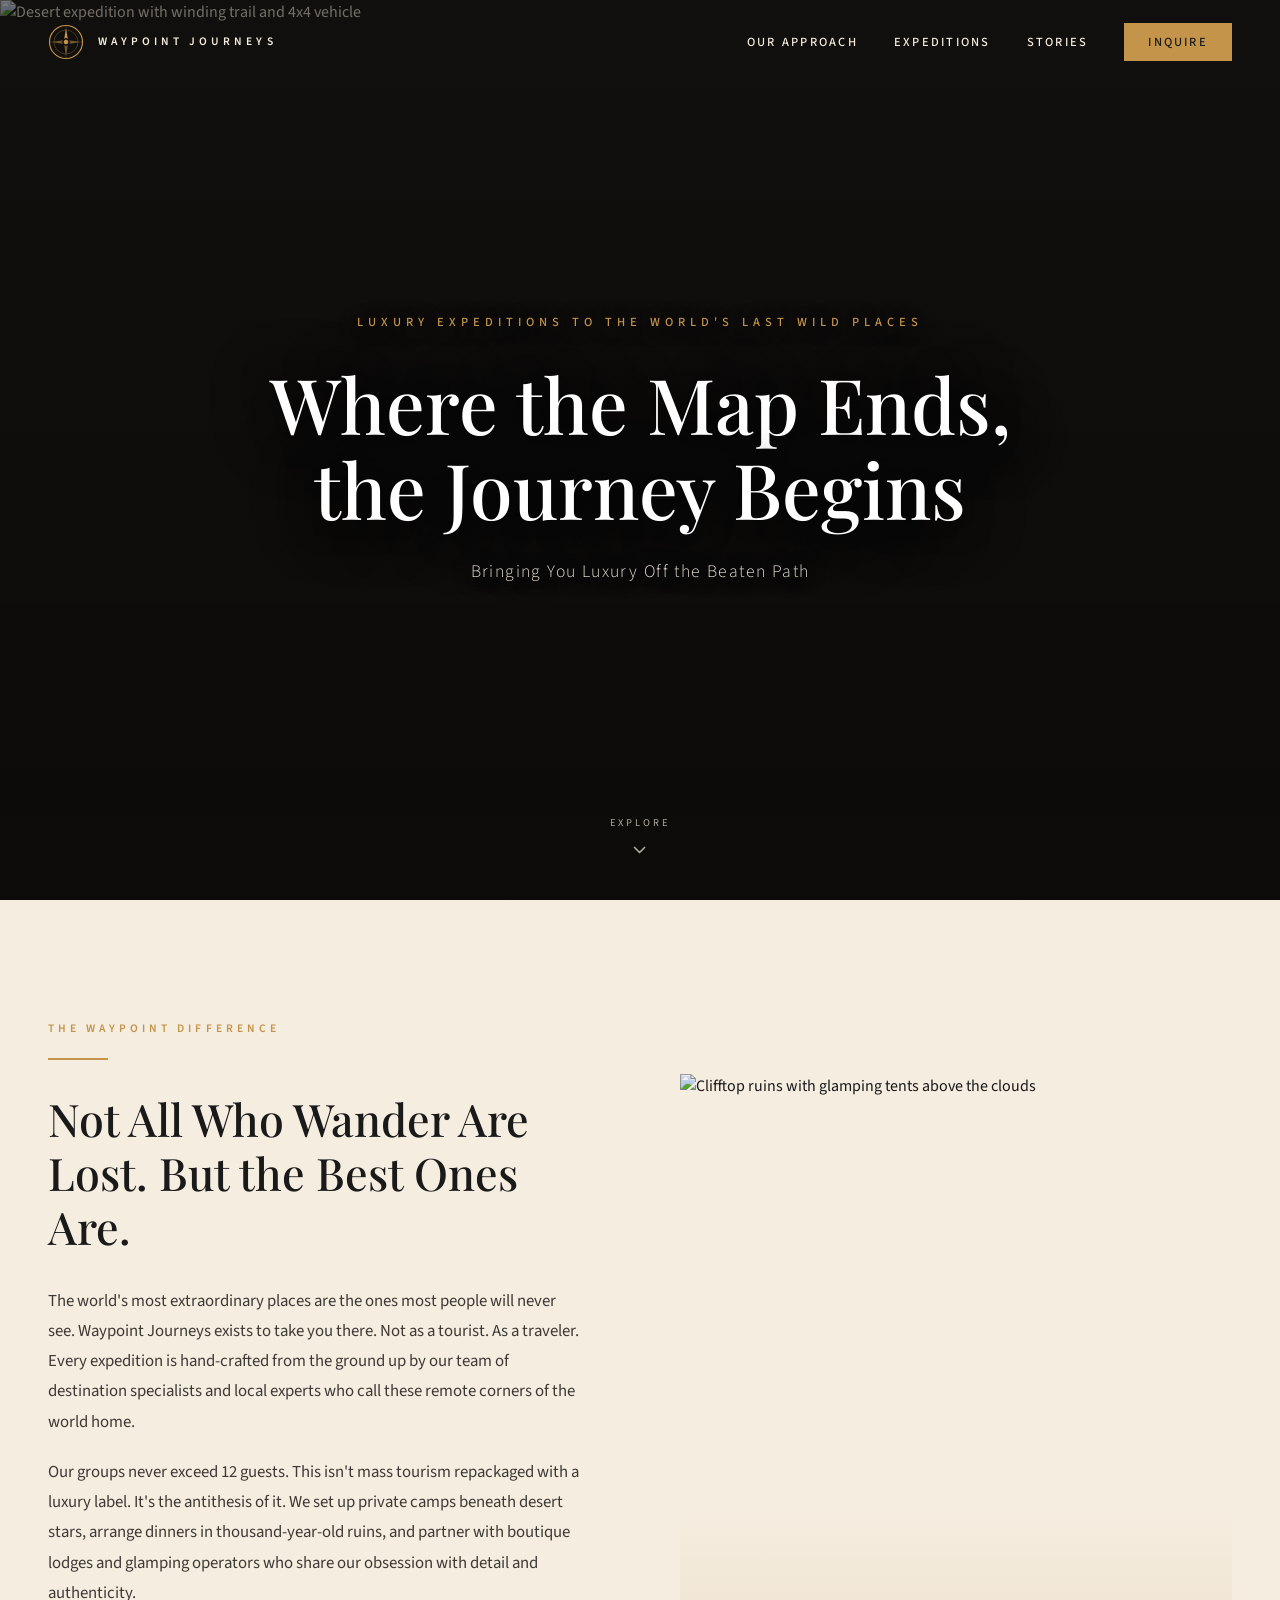
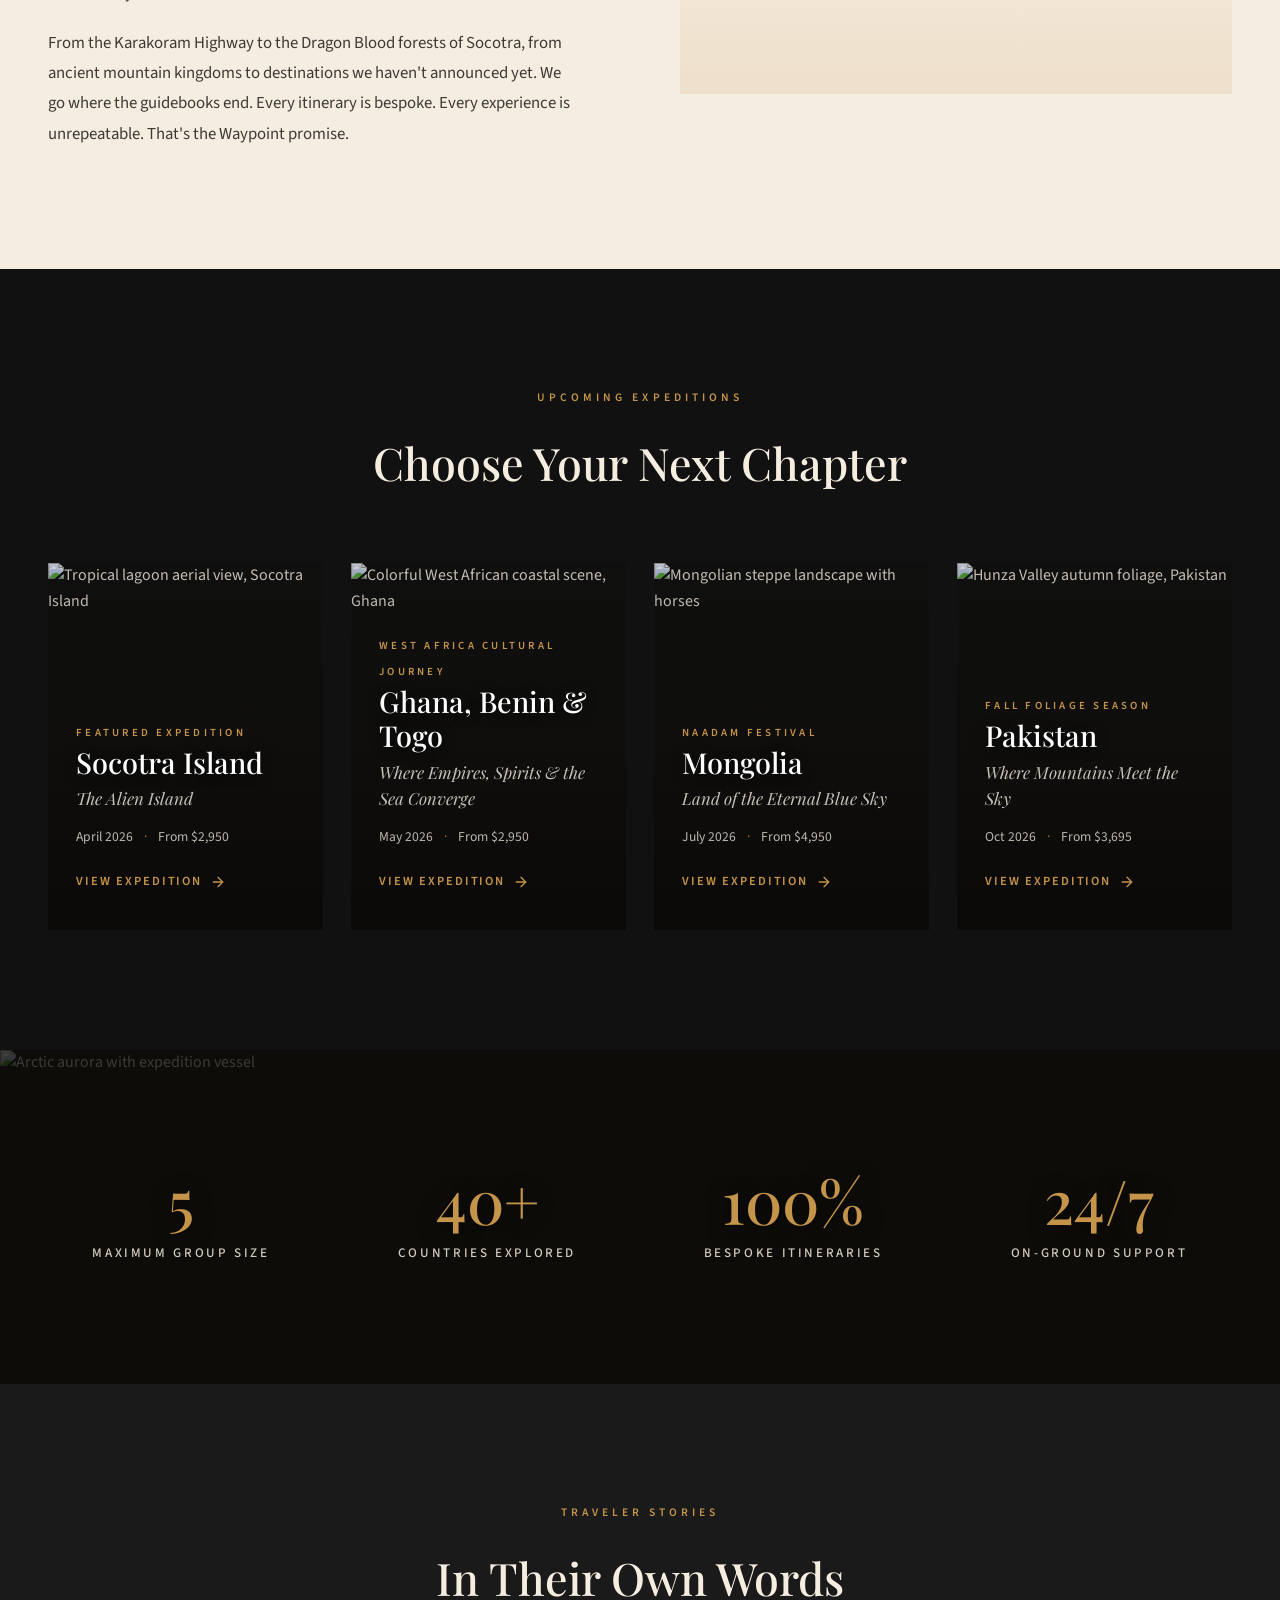
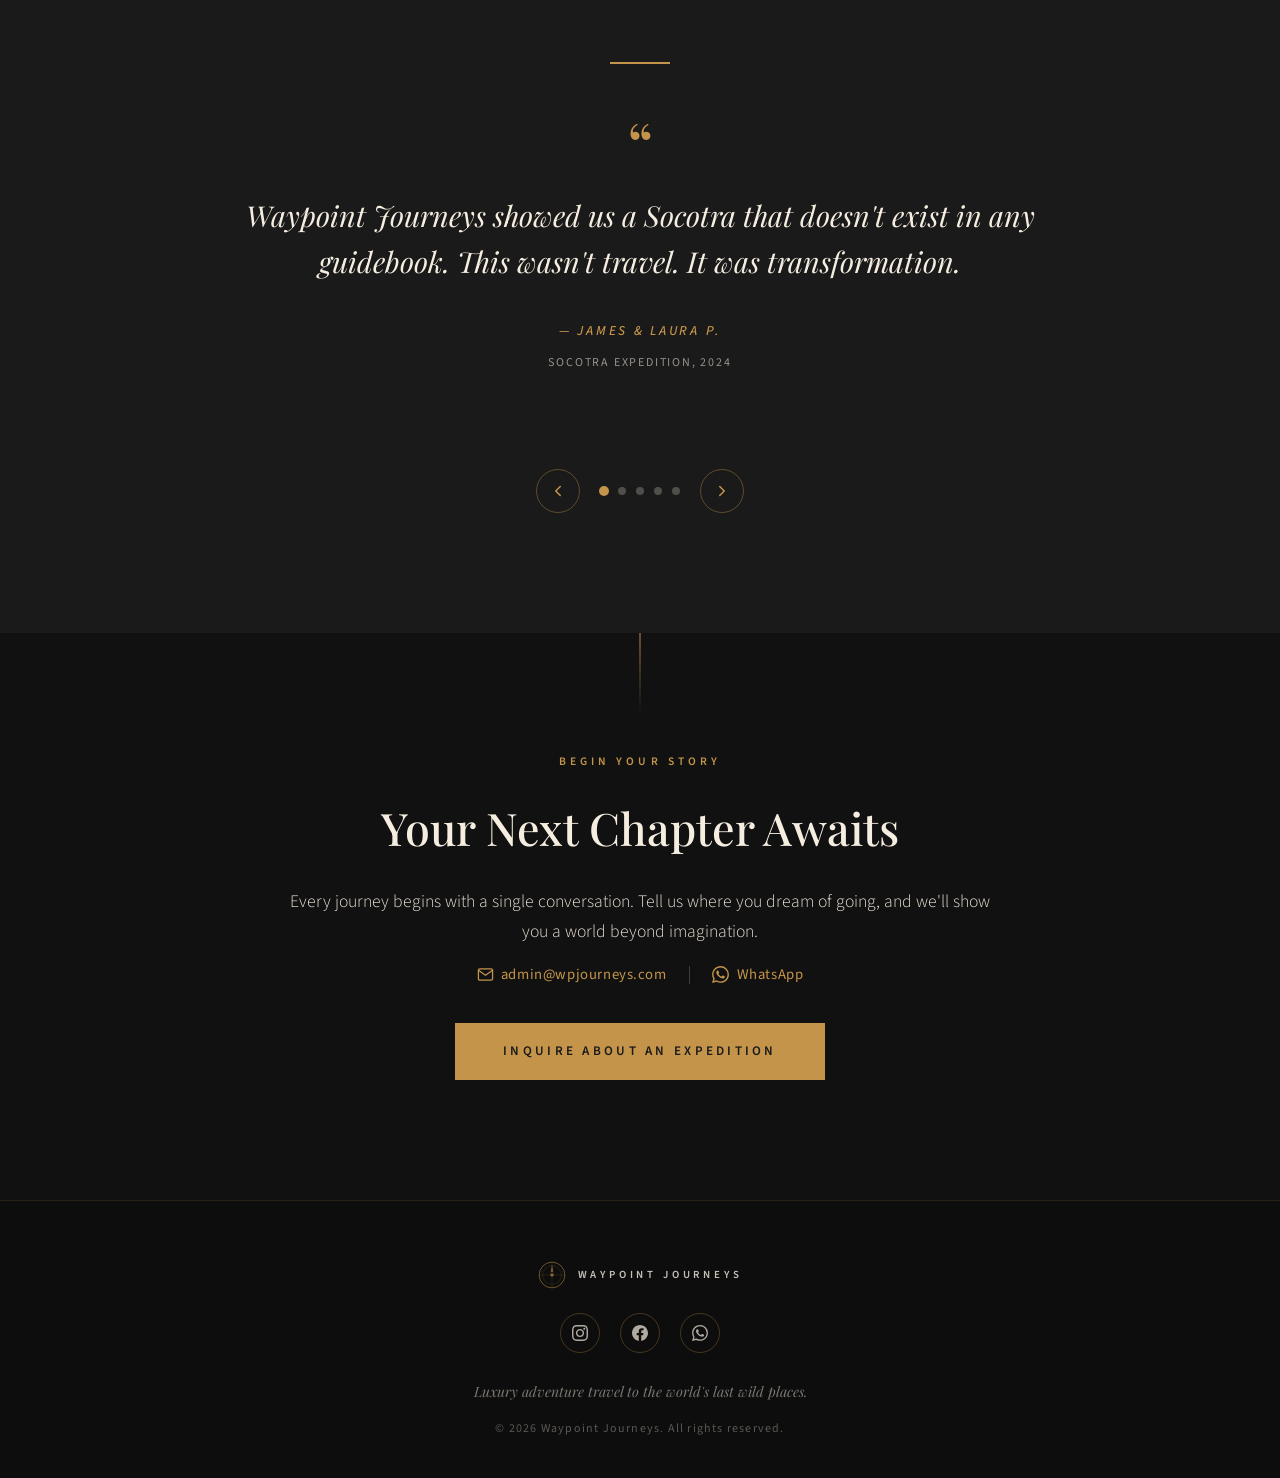
==== commit e72ac41b: "Add Ghana, Benin & Togo expedition page and homepage card - Create new trip page at /ghana-benin-tog" ====
--- a/index.html
+++ b/index.html
@@ -4,8 +4,8 @@
   <meta charset="UTF-8">
   <meta name="viewport" content="width=device-width, initial-scale=1.0">
   <title>Waypoint Journeys — Luxury Expeditions to the World's Last Wild Places</title>
-  <meta name="description" content="Waypoint Journeys offers luxury adventure travel to off-the-beaten-path destinations. Hand-crafted expeditions to Socotra Island, Mongolia, Pakistan and beyond.">
-  <meta name="keywords" content="luxury travel, adventure travel, expeditions, Socotra, Mongolia, Pakistan, off the beaten path, luxury expeditions, Naadam Festival, Karakoram Highway">
+  <meta name="description" content="Waypoint Journeys offers luxury adventure travel to off-the-beaten-path destinations. Hand-crafted expeditions to Socotra Island, Ghana, Benin, Togo, Mongolia, Pakistan and beyond.">
+  <meta name="keywords" content="luxury travel, adventure travel, expeditions, Socotra, Ghana, Benin, Togo, Mongolia, Pakistan, off the beaten path, luxury expeditions, West Africa, Naadam Festival, Karakoram Highway">
   <meta property="og:title" content="Waypoint Journeys — Luxury Off the Beaten Path">
   <meta property="og:description" content="Hand-crafted luxury expeditions to the world's last wild places. Small groups, expert guides, extraordinary destinations.">
   <meta property="og:type" content="website">
@@ -449,7 +449,7 @@
       margin-top: 12px;
     }
     .expeditions-grid {
-      max-width: 1200px;
+      max-width: 1400px;
       margin: 0 auto;
       display: grid;
       grid-template-columns: repeat(4, 1fr);
@@ -1128,7 +1128,7 @@
           The world's most extraordinary places are the ones most people will never see. Waypoint Journeys exists to take you there. Not as a tourist. As a traveler. Every expedition is hand-crafted from the ground up by our team of destination specialists and local experts who call these remote corners of the world home.
         </p>
         <p class="philosophy-text">
-          Our groups never exceed 5 guests. This isn't mass tourism repackaged with a luxury label. It's the antithesis of it. We set up private camps beneath desert stars, arrange dinners in thousand-year-old ruins, and partner with boutique lodges and glamping operators who share our obsession with detail and authenticity.
+          Our groups never exceed 12 guests. This isn't mass tourism repackaged with a luxury label. It's the antithesis of it. We set up private camps beneath desert stars, arrange dinners in thousand-year-old ruins, and partner with boutique lodges and glamping operators who share our obsession with detail and authenticity.
         </p>
         <p class="philosophy-text">
           From the Karakoram Highway to the Dragon Blood forests of Socotra, from ancient mountain kingdoms to destinations we haven't announced yet. We go where the guidebooks end. Every itinerary is bespoke. Every experience is unrepeatable. That's the Waypoint promise.
@@ -1170,14 +1170,14 @@
 
       <!-- Ghana, Benin & Togo (May 2026) -->
       <a href="/ghana-benin-togo-expedition/" class="expedition-card reveal reveal-delay-1">
-        <img class="expedition-card-img" src="/assets/ghana-benin-togo/hero.jpg" alt="Independence Arch in Accra, Ghana">
+        <img class="expedition-card-img" src="https://images.unsplash.com/photo-1573155993874-d5d48af862ba?w=800&q=80" alt="Colorful West African coastal scene, Ghana">
         <div class="expedition-card-overlay"></div>
         <div class="expedition-card-content">
-          <span class="expedition-card-tag">New Expedition</span>
-          <h3 class="expedition-card-name">Ghana · Benin · Togo</h3>
-          <p class="expedition-card-subtitle">West Africa Cultural Route</p>
+          <span class="expedition-card-tag">West Africa Cultural Journey</span>
+          <h3 class="expedition-card-name">Ghana, Benin &amp; Togo</h3>
+          <p class="expedition-card-subtitle">Where Empires, Spirits &amp; the Sea Converge</p>
           <p class="expedition-card-details">
-            <span>May 2–9, 2026</span>
+            <span>May 2026</span>
             <span class="separator">·</span>
             <span>From $2,950</span>
           </p>
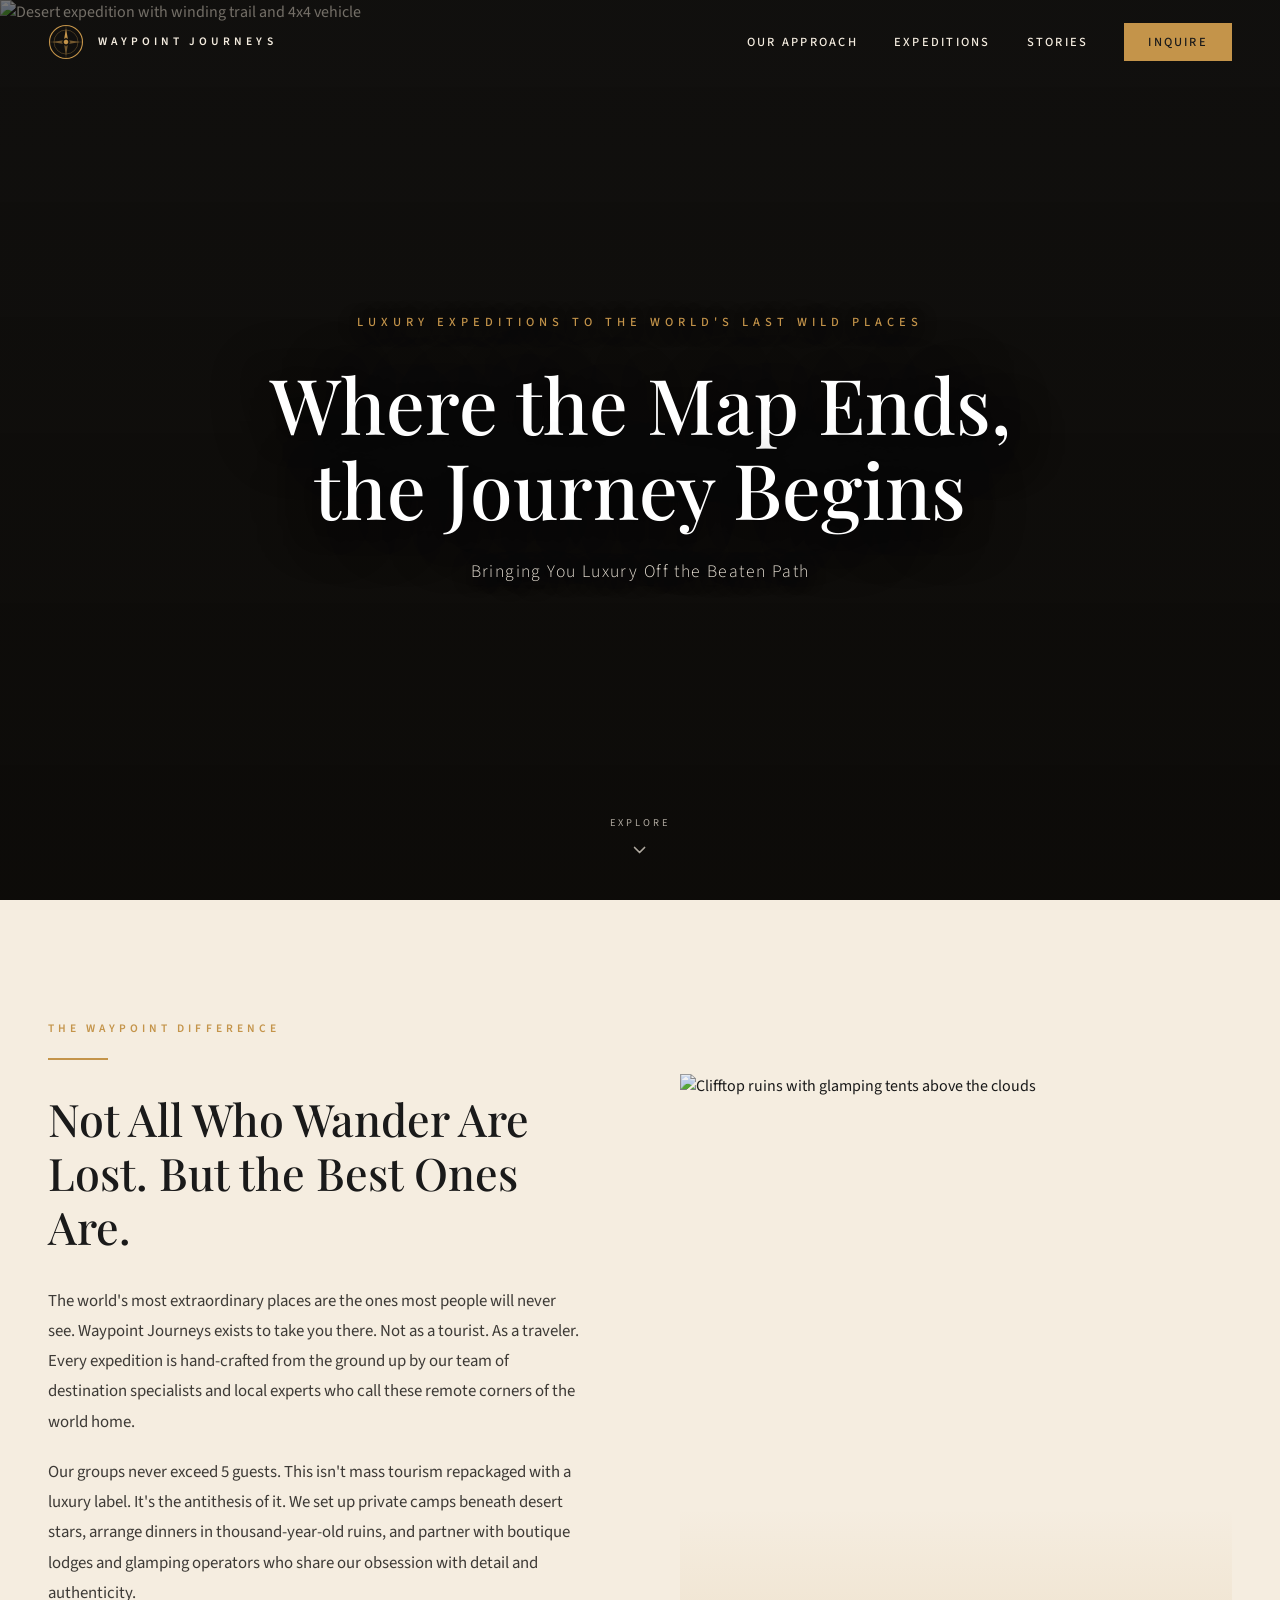
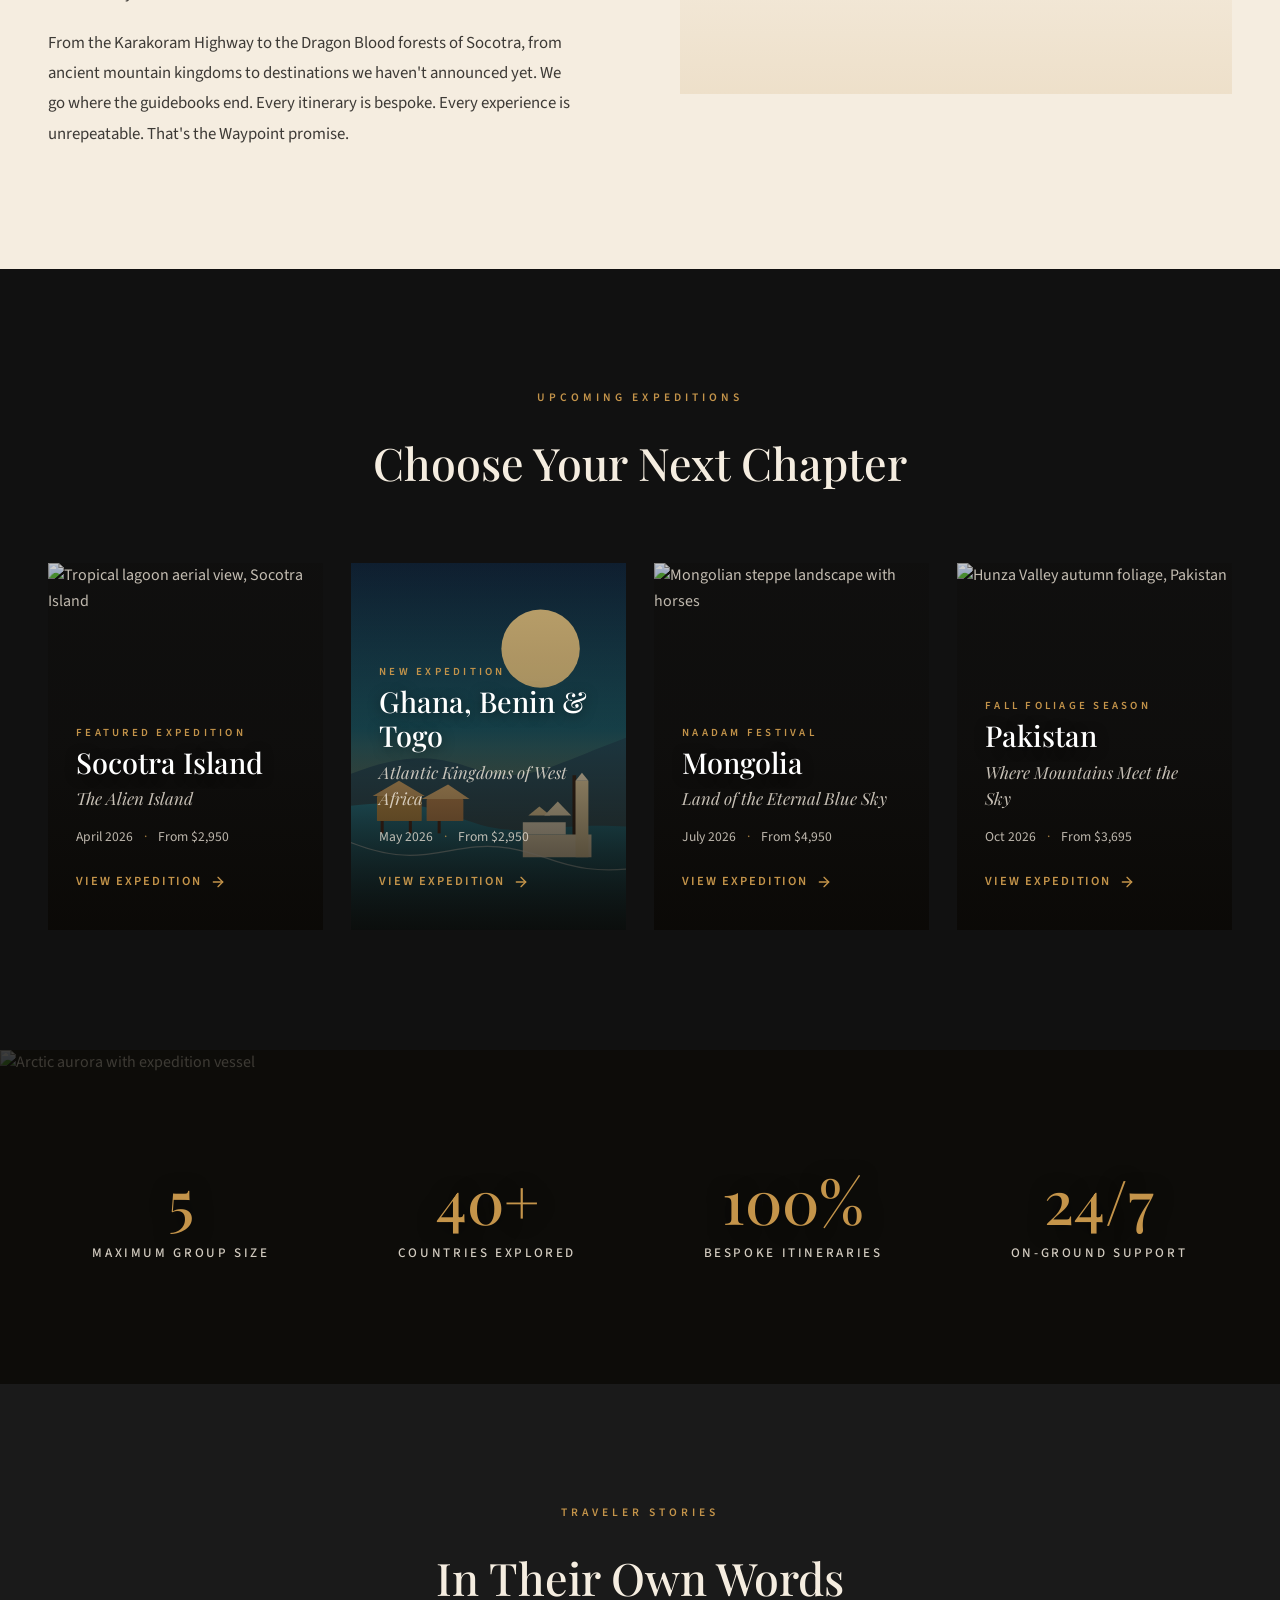
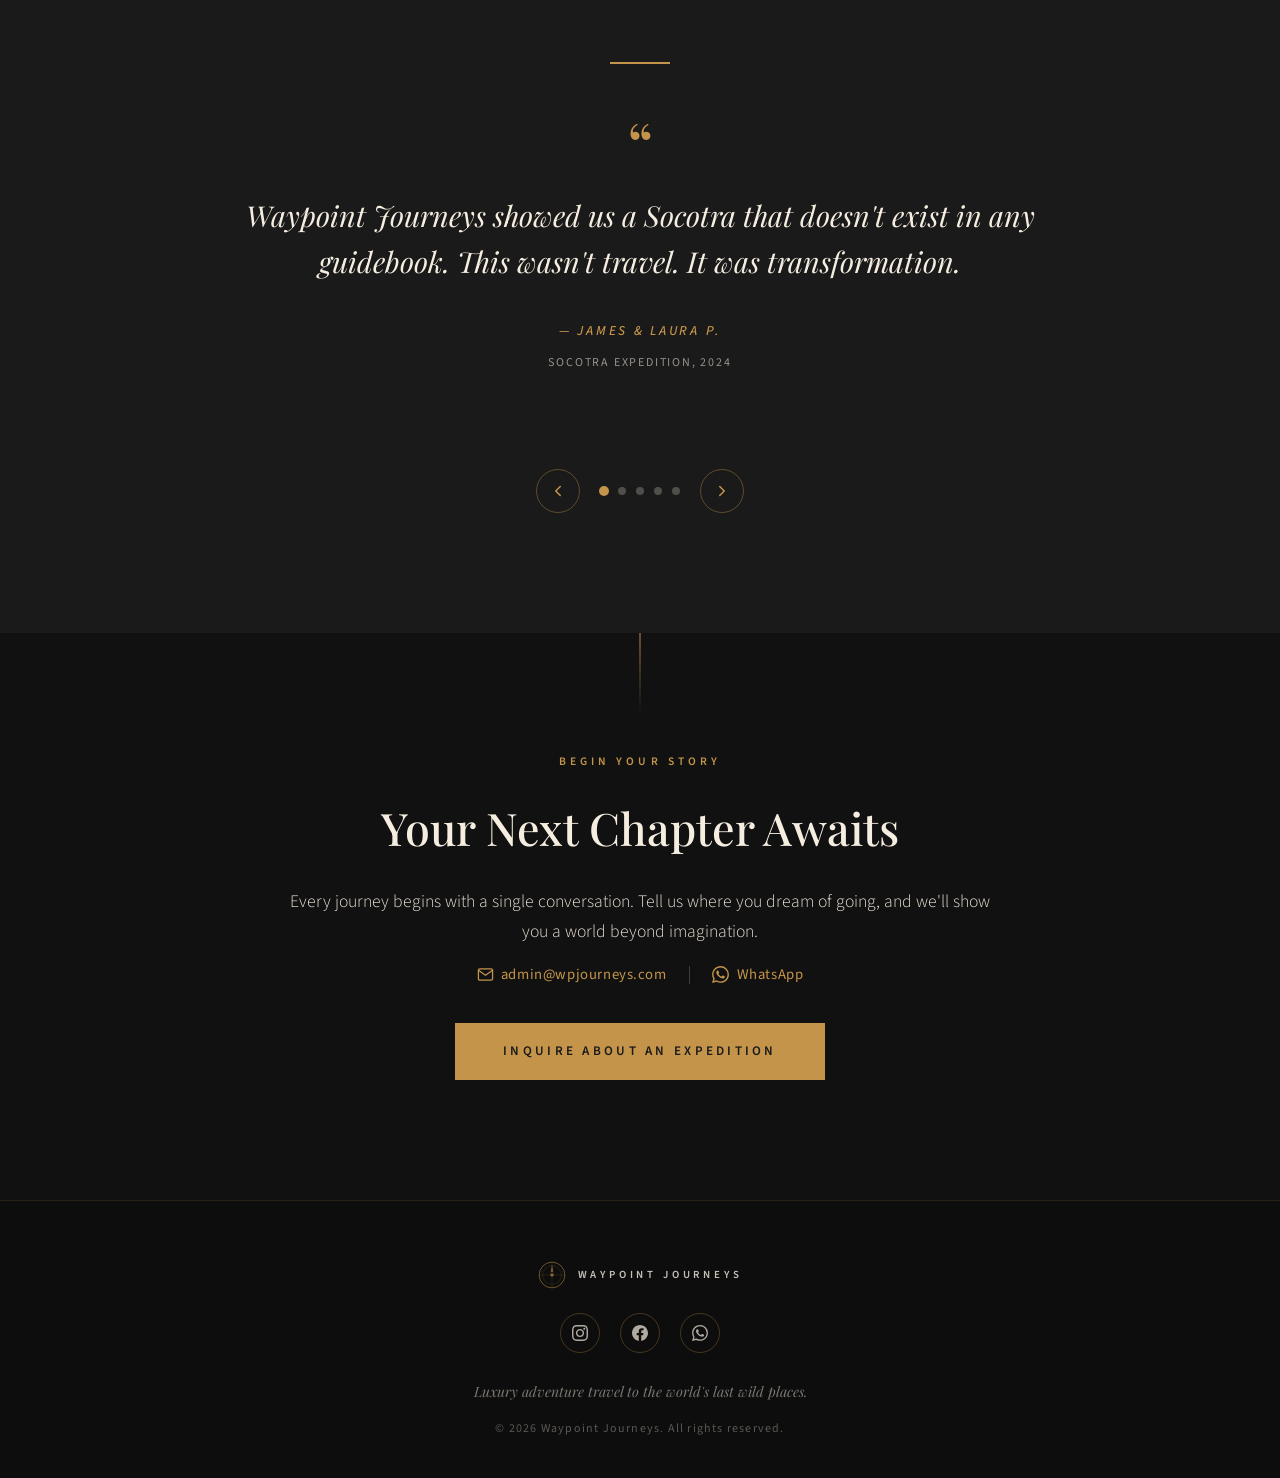
==== commit 27e3e544: "Add Ghana Benin Togo expedition page Co-authored-by: jwang815 <jwang815@users.noreply.github.com>" ====
--- a/index.html
+++ b/index.html
@@ -4,8 +4,8 @@
   <meta charset="UTF-8">
   <meta name="viewport" content="width=device-width, initial-scale=1.0">
   <title>Waypoint Journeys — Luxury Expeditions to the World's Last Wild Places</title>
-  <meta name="description" content="Waypoint Journeys offers luxury adventure travel to off-the-beaten-path destinations. Hand-crafted expeditions to Socotra Island, Ghana, Benin, Togo, Mongolia, Pakistan and beyond.">
-  <meta name="keywords" content="luxury travel, adventure travel, expeditions, Socotra, Ghana, Benin, Togo, Mongolia, Pakistan, off the beaten path, luxury expeditions, West Africa, Naadam Festival, Karakoram Highway">
+  <meta name="description" content="Waypoint Journeys offers luxury adventure travel to off-the-beaten-path destinations. Hand-crafted expeditions to Socotra Island, Mongolia, Pakistan and beyond.">
+  <meta name="keywords" content="luxury travel, adventure travel, expeditions, Socotra, Mongolia, Pakistan, off the beaten path, luxury expeditions, Naadam Festival, Karakoram Highway">
   <meta property="og:title" content="Waypoint Journeys — Luxury Off the Beaten Path">
   <meta property="og:description" content="Hand-crafted luxury expeditions to the world's last wild places. Small groups, expert guides, extraordinary destinations.">
   <meta property="og:type" content="website">
@@ -1128,7 +1128,7 @@
           The world's most extraordinary places are the ones most people will never see. Waypoint Journeys exists to take you there. Not as a tourist. As a traveler. Every expedition is hand-crafted from the ground up by our team of destination specialists and local experts who call these remote corners of the world home.
         </p>
         <p class="philosophy-text">
-          Our groups never exceed 12 guests. This isn't mass tourism repackaged with a luxury label. It's the antithesis of it. We set up private camps beneath desert stars, arrange dinners in thousand-year-old ruins, and partner with boutique lodges and glamping operators who share our obsession with detail and authenticity.
+          Our groups never exceed 5 guests. This isn't mass tourism repackaged with a luxury label. It's the antithesis of it. We set up private camps beneath desert stars, arrange dinners in thousand-year-old ruins, and partner with boutique lodges and glamping operators who share our obsession with detail and authenticity.
         </p>
         <p class="philosophy-text">
           From the Karakoram Highway to the Dragon Blood forests of Socotra, from ancient mountain kingdoms to destinations we haven't announced yet. We go where the guidebooks end. Every itinerary is bespoke. Every experience is unrepeatable. That's the Waypoint promise.
@@ -1170,12 +1170,12 @@
 
       <!-- Ghana, Benin & Togo (May 2026) -->
       <a href="/ghana-benin-togo-expedition/" class="expedition-card reveal reveal-delay-1">
-        <img class="expedition-card-img" src="https://images.unsplash.com/photo-1573155993874-d5d48af862ba?w=800&q=80" alt="Colorful West African coastal scene, Ghana">
+        <img class="expedition-card-img" src="/ghana-benin-togo-expedition/card.svg" alt="Illustrated West African coastline with lagoon village and fort silhouettes">
         <div class="expedition-card-overlay"></div>
         <div class="expedition-card-content">
-          <span class="expedition-card-tag">West Africa Cultural Journey</span>
+          <span class="expedition-card-tag">New Expedition</span>
           <h3 class="expedition-card-name">Ghana, Benin &amp; Togo</h3>
-          <p class="expedition-card-subtitle">Where Empires, Spirits &amp; the Sea Converge</p>
+          <p class="expedition-card-subtitle">Atlantic Kingdoms of West Africa</p>
           <p class="expedition-card-details">
             <span>May 2026</span>
             <span class="separator">·</span>
